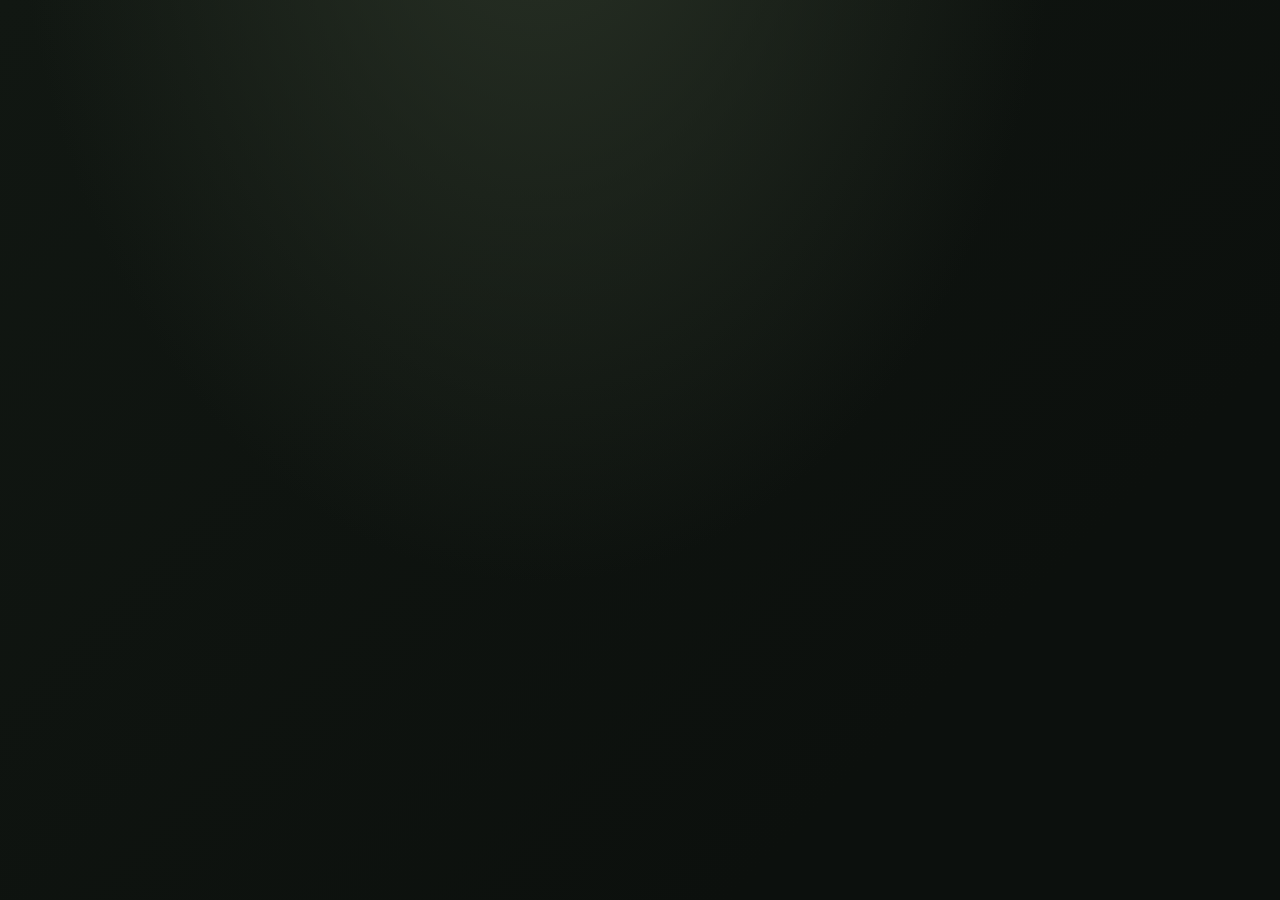
==== index.html @ 5e764b41 "Fix desktop shortcut and favicon icons" ====
<!doctype html>
<html lang="ru">
<head>
  <meta charset="utf-8">
  <meta name="viewport" content="width=device-width, initial-scale=1, viewport-fit=cover">
  <meta name="theme-color" content="#111713">
  <meta name="mobile-web-app-capable" content="yes">
  <meta name="apple-mobile-web-app-capable" content="yes">
  <meta name="apple-mobile-web-app-title" content="ZoneRPG">
  <meta name="apple-mobile-web-app-status-bar-style" content="black">
  <meta name="description" content="ZONE RPG — короткие опасные вылазки в статической браузерной игре о Зоне.">
  <title>ZoneRPG — КПК сталкера</title>
  <link rel="icon" href="./assets/pwa/radiation-green-v2-favicon-32.png" sizes="32x32" type="image/png">
  <link rel="icon" href="./assets/pwa/radiation-green-v2-favicon-48.png" sizes="48x48" type="image/png">
  <link rel="icon" href="./assets/pwa/radiation-green-v3-shortcut.ico" sizes="16x16 24x24 32x32 48x48 64x64 128x128 256x256" type="image/vnd.microsoft.icon">
  <link rel="shortcut icon" href="./assets/pwa/radiation-green-v3-shortcut.ico" type="image/vnd.microsoft.icon">
  <link rel="manifest" href="./manifest.webmanifest">
  <link rel="apple-touch-icon" sizes="180x180" href="./assets/pwa/radiation-green-v2-apple-180.png">
  <link rel="stylesheet" href="style.css">
  <script defer src="config.js"></script>
<script defer src="items.js"></script>
  <script defer src="world.js"></script>
  <script defer src="content-v7.js"></script>
  <script defer src="content-v72.js"></script>
  <script defer src="personal-stories.js"></script>
  <script defer src="living-content.js"></script>
  <script defer src="living-zone.js"></script>
  <script defer src="expedition.js"></script>
  <script defer src="narrative.js"></script>
<script defer src="zone-story-data.js"></script>
  <script defer src="zone-story.js"></script>
  <script defer src="knowledge.js"></script>
  <script defer src="shops.js"></script>
<script defer src="state.js"></script>
  <script defer src="save.js"></script>
  <script defer src="music-config.js"></script>
<script defer src="music-files.js"></script>
<script defer src="audio.js"></script>
  <script defer src="engine.js"></script>
  <script defer src="zone-ui.js"></script>
  <script defer src="ui.js"></script>
  <script defer src="game.js"></script>
  <script defer src="pwa-register.js"></script>
</head>
<body>
  <div id="app" aria-live="polite"><noscript>Для игры включите JavaScript в браузере.</noscript></div>
</body>
</html>
---- style.css ----
:root{color-scheme:dark;--bg:#0e130f;--panel:#171e18;--panel2:#202920;--line:#303b30;--text:#e1e4d6;--muted:#87917e;--olive:#b6c17d;--amber:#c7a064;--red:#cb735e;--blue:#7fa2a0;--scale:1;font-family:Arial,Helvetica,sans-serif}*{box-sizing:border-box}html{min-width:320px;background:var(--bg)}body{margin:0;min-height:100vh;background:radial-gradient(ellipse at 42% -20%,#293226 0,transparent 50%),linear-gradient(135deg,#111712,#0c100d 75%);color:var(--text);font-size:calc(14px * var(--ui-scale,1));line-height:1.45}body:before{position:fixed;inset:0;z-index:-1;content:"";pointer-events:none;background:repeating-linear-gradient(0deg,transparent 0 3px,#b2c18b04 4px)}button,select{font:inherit}button{color:inherit}.game-shell{width:min(1240px,100% - 44px);margin:auto;padding-bottom:100px}.topbar{display:flex;align-items:center;gap:28px;min-height:78px;border-bottom:1px solid var(--line)}.brand{display:flex;align-items:center;gap:8px;color:#e2e6d7;text-decoration:none;font:800 14px/1 monospace;letter-spacing:.12em;white-space:nowrap}.brand-mark{display:grid;place-items:center;width:29px;height:29px;background:var(--olive);color:#182018;clip-path:polygon(0 0,100% 0,100% 73%,73% 100%,0 100%);font-size:17px}.brand-dim{color:#829077}.top-location{display:grid;gap:4px;flex:1}.top-location small,.title-copy>small,.title-brief>span{font:10px monospace;letter-spacing:.14em;color:#82907d}.top-location strong{font:600 17px Georgia,serif}.quick-nav{display:flex;gap:6px}.nav-button,.nav-menu{border:1px solid #394437;background:#182019;padding:8px 10px;color:#bac2ae;font:10px monospace;cursor:pointer}.nav-button:hover,.nav-menu:hover{border-color:var(--olive);color:#f1e9cb}.nav-menu{display:none}.status-strip{display:grid;grid-template-columns:repeat(5,minmax(88px,1fr)) 1.1fr 1.15fr;gap:8px;padding:13px 0;border-bottom:1px solid #293329}.stat-chip{position:relative;display:grid;grid-template-columns:1fr auto;align-items:center;gap:4px 6px;min-width:0;padding:7px 8px;background:#141a15;border:1px solid #242e25}.stat-chip>span{font:9px monospace;color:#8e9989;white-space:nowrap}.stat-chip>strong{font:11px monospace;color:#d6ddc8;white-space:nowrap}.stat-chip>small{grid-column:2;font:9px monospace;color:#b8c28e}.stat-chip>i{grid-column:1/-1;display:block;height:3px;background:#2b342b}.stat-chip>i>b{display:block;height:100%;background:#9fb279}.health-fill{background:#b77462!important}.stamina-fill{background:#80a989!important}.hunger-fill{background:#b8995b!important}.thirst-fill{background:#769c9f!important}.rad-fill{background:#bd7e4e!important}.money-chip,.weapon-chip{min-height:43px}.money-chip strong{color:#dcc37d}.game-main{display:grid;grid-template-columns:minmax(0,1fr) 282px;gap:17px;padding:18px 0}.primary-column,.rail{min-width:0}.ambient-line{display:flex;gap:16px;justify-content:space-between;margin:0 0 12px;padding:8px 11px;background:#141a15;border:1px solid #252e25;color:#899485;font:9px monospace;letter-spacing:.06em}.scene-card,.event-card,.combat-card{padding:24px;background:linear-gradient(130deg,#1a211b,#141a15 72%);border:1px solid #3a4638;box-shadow:0 10px 35px #0002}.scene-kicker{display:flex;align-items:center;justify-content:space-between;gap:10px;color:#98a18f;font:10px monospace;letter-spacing:.08em}.danger-pill{padding:4px 7px;background:#383222;color:#d3b777}.danger-5,.danger-6,.danger-7{background:#3a3021;color:#d49460}.danger-8,.danger-9,.danger-10{background:#432a25;color:#dc8870}.scene-card h1,.combat-card h1{margin:13px 0 9px;font:500 32px/1.15 Georgia,serif;color:#e5e1cc;letter-spacing:-.03em}.scene-card>p,.combat-note{max-width:720px;margin:0;color:#a9b09f;font-size:14px;line-height:1.8}.scene-details{display:flex;flex-wrap:wrap;gap:7px;margin:21px 0;color:#a39971;font:9px monospace;letter-spacing:.08em}.scene-details span{padding:6px 8px;border:1px solid #343d31;background:#171d17}.scene-actions{display:flex;flex-wrap:wrap;gap:8px;margin-top:18px}.primary-button,.secondary-button,.danger-button,.text-button,.choice-button,.tiny-button,.dock-button{border:1px solid #475243;background:#252f25;color:#d9dfd0;padding:11px 14px;text-align:left;cursor:pointer;transition:background .15s,border-color .15s,transform .15s}.primary-button{background:#687348;border-color:#8b9564;color:#f1edda;font-weight:700}.primary-button:hover{background:#798454}.secondary-button:hover,.tiny-button:hover,.choice-button:hover{border-color:#b5bd7d;background:#2c382b}.danger-button{background:#4a2d28;border-color:#895448}.text-button{background:transparent;color:#acb292}.text-button:hover{color:#eee7ca}.scene-actions button{min-height:44px}.explore-limit{display:block;margin-top:15px;color:#798476;font-size:10px}.event-card{border-color:#63573a;background:linear-gradient(125deg,#25241a,#171d16 75%)}.event-label,.combat-kicker{display:flex;align-items:center;gap:9px;color:#c2a96e;font:10px monospace;letter-spacing:.13em}.pulse-dot{width:7px;height:7px;border-radius:50%;background:#cbaa63;box-shadow:0 0 12px #d7b760;animation:pulse 2s infinite}.event-copy{margin:21px 0;color:#e1ddc9;font:500 19px/1.65 Georgia,serif;max-width:780px}.choice-list{display:grid;gap:7px;margin-top:18px}.choice-button{padding:13px 15px;background:#1b221b;border-color:#3e493a;font-size:13px}.choice-button:before{content:'›';margin-right:10px;color:#d0b572;font-weight:bold}.travel-event{border-color:#4b665b}.travel-event .event-label{color:#9dbd9a}.travel-event .pulse-dot{background:#91b495;box-shadow:0 0 10px #91b495}.rail{display:grid;align-content:start;gap:11px}.rail-card{padding:15px;background:#151b16;border:1px solid #2e392f}.section-heading{display:flex;align-items:center;justify-content:space-between;color:#9ca88e;font:10px monospace;letter-spacing:.11em}.section-heading button{border:0;background:none;color:#aeb67d;font:9px monospace;cursor:pointer}.gear-row{display:grid;gap:3px;padding:12px 0;border-bottom:1px solid #293329}.gear-row span,.mini-quest small{color:#758171;font:9px monospace;letter-spacing:.09em}.gear-row strong{color:#daddcb;font-size:13px}.gear-row small{color:#a4aa97;font-size:10px}.artifact-slots{display:flex;gap:6px;margin-top:10px}.artifact-slots span{flex:1;min-width:0;padding:6px 5px;border:1px dashed #434a37;text-align:center;color:#aaa67d;font-size:9px;overflow:hidden;text-overflow:ellipsis}.mini-quest{display:grid;gap:5px;padding:12px 0 3px}.mini-quest strong{color:#d8d9c8;font:13px Georgia,serif}.mini-quest small{line-height:1.6}.quiet{color:#818b7b;font-size:12px;line-height:1.6}.zone-note{display:flex;gap:10px;align-items:flex-start}.zone-note>span{color:#c39a59;font-size:19px}.zone-note p{margin:0;color:#9ba392;font-size:11px;line-height:1.6}.zone-note b{color:#c3cbab}.route-teaser{display:flex;align-items:center;justify-content:space-between;gap:12px;margin-top:12px;padding:14px 16px;background:#151b16;border:1px solid #2d382e}.route-teaser p{margin:5px 0 0;color:#9ba590;font-size:11px}.log-panel{margin-top:12px;padding:14px 16px;background:#111712;border:1px solid #252e26}.log-lines{display:grid;gap:4px;margin-top:10px}.log-lines p{margin:0;color:#788476;font-size:10px;line-height:1.55}.log-lines p.latest{color:#c0c8b4}.action-dock{position:fixed;z-index:5;left:50%;bottom:18px;transform:translateX(-50%);display:flex;gap:5px;width:max-content;max-width:calc(100vw - 22px);padding:6px;background:#141a15ed;border:1px solid #465141;box-shadow:0 10px 32px #0008;backdrop-filter:blur(10px)}.dock-button{display:flex;align-items:center;gap:6px;padding:9px 11px;background:#20281f;border-color:#303b2f;font:10px monospace}.dock-button::first-letter{color:#c4bd83}.dock-button:hover{border-color:#b5bd7d}.combat-card{border-color:#75473c;background:linear-gradient(130deg,#271e1b,#171b16)}.combat-kicker{color:#d18b72}.combat-title-row{display:flex;justify-content:space-between;align-items:end;gap:16px;margin:14px 0}.combat-title-row>div:first-child small{color:#ad8475;font:9px monospace;letter-spacing:.13em}.combat-title-row h1{margin:3px 0}.enemy-health{width:min(190px,40%);font:10px monospace;color:#d6aa96}.enemy-health i,.faction-row i{display:block;height:5px;margin-top:6px;background:#402823}.enemy-health b{display:block;height:100%;background:#bd6256}.combat-note{font-size:12px}.combat-stats{display:flex;justify-content:space-between;gap:10px;margin:16px 0;padding:10px;background:#181d18;color:#b9c0b0;font:10px monospace}.combat-actions{display:grid;grid-template-columns:repeat(2,minmax(0,1fr));gap:7px}.combat-actions button{min-height:43px}.combat-log{margin-top:15px;padding:11px 12px;background:#111612;border:1px solid #303630}.combat-log p{margin:4px 0;color:#a9b09d;font-size:11px}.overlay-shade{position:fixed;inset:0;z-index:10;display:grid;place-items:center;padding:20px;background:#080c09d9;backdrop-filter:blur(4px)}.panel-window{position:relative;width:min(780px,100%);max-height:min(86vh,860px);overflow:auto;padding:23px;background:#171e18;border:1px solid #55624f;box-shadow:0 24px 90px #000b}.panel-window-head{display:flex;align-items:center;justify-content:space-between;gap:12px;margin-bottom:15px}.panel-window-head small,.death-panel>small{color:#a6a67c;font:9px monospace;letter-spacing:.14em}.panel-window-head h2{margin:4px 0 0;font:500 26px Georgia,serif;color:#e4e2ce}.close-button{width:34px;height:34px;border:1px solid #465143;background:#202920;color:#d6d8c8;font-size:22px;cursor:pointer}.panel-window h3{margin:18px 0 8px;color:#aeb68e;font:10px monospace;letter-spacing:.11em}.panel-intro{color:#a4ad9a;font-size:12px;line-height:1.6}.panel-summary,.panel-footnote,.shop-wallet{margin-bottom:12px;padding:9px 11px;background:#20281f;color:#aeb99d;font:10px monospace}.panel-footnote{margin:14px 0 0;background:none;color:#7e8879;line-height:1.5}.item-list,.quest-list,.shop-list,.sell-list{display:grid;gap:7px}.item-row-card,.shop-row{display:flex;align-items:center;gap:12px;padding:11px;background:#20281f;border:1px solid #303b30}.item-symbol{display:grid;place-items:center;flex:0 0 38px;width:38px;height:38px;background:#303a2f;border:1px solid #414d3b;color:#d3c78e;font:18px monospace}.type-artifact{color:#d6b76c}.type-armor{color:#8ea994}.type-medicine{color:#d88d77}.item-info{flex:1;min-width:0}.item-info strong{display:block;color:#e1e1d1;font-size:12px}.item-info strong em{margin-left:7px;color:#b4c07d;font:8px monospace;font-style:normal;letter-spacing:.08em}.item-info p{margin:3px 0;color:#9ba492;font-size:10px;line-height:1.45}.item-info small{color:#788477;font:9px monospace}.item-row-actions{display:flex;flex-wrap:wrap;justify-content:flex-end;gap:5px}.tiny-button{padding:7px 9px;font-size:10px}.quest-card{display:flex;align-items:center;gap:12px;padding:12px;background:#20281f;border:1px solid #303b30}.quest-card>div:nth-child(2){flex:1}.quest-card strong{font:14px Georgia,serif;color:#e0dfcf}.quest-card p{margin:4px 0;color:#9da593;font-size:11px;line-height:1.5}.quest-card small{color:#ad9c6f;font:9px monospace}.quest-mark{display:grid;place-items:center;flex:0 0 32px;height:32px;border:1px solid #5f6246;border-radius:50%;color:#d4c782}.offer{border-style:dashed}.zone-map{position:relative;width:100%;height:clamp(280px,48vh,410px);overflow:hidden;margin:17px 0;background:radial-gradient(ellipse,#263328,#151b16 74%);border:1px solid #354235}.zone-map:before,.zone-map:after{position:absolute;content:"";background:#9a8e6240}.zone-map:before{left:0;right:0;top:52%;height:1px}.zone-map:after{top:0;bottom:0;left:48%;width:1px}.zone-map svg{position:absolute;inset:0;width:100%;height:100%;overflow:visible}.map-path{stroke:#4c5743;stroke-width:.6;stroke-dasharray:1.5 1.2}.map-path.mapped{stroke:#a2a576;stroke-width:.85;stroke-dasharray:none}.map-node{position:absolute;z-index:1;transform:translate(-50%,-50%);display:grid;gap:2px;max-width:135px;padding:6px 8px;background:#222c23;border:1px solid #627154;color:#d6ddc7;text-align:left;cursor:pointer}.map-node b{font-size:9px;white-space:nowrap}.map-node small{font:7px monospace;color:#abb18b;white-space:nowrap}.map-node.current{border-color:#e0d28d;background:#42402a;box-shadow:0 0 15px #d4ca7566}.map-node.locked{background:#151a16;border-color:#353b32;color:#6c7467}.map-node:disabled{cursor:not-allowed}.map-legend{display:flex;flex-wrap:wrap;gap:15px;color:#8c9787;font:9px monospace}.map-legend i{display:inline-block;width:7px;height:7px;margin-right:5px;border-radius:50%;background:#9fae7f}.map-legend .current-dot{background:#e1d38e}.map-legend .locked-dot{background:#555c50}.route-list{margin-top:15px}.route-row,.sell-row,.gear-select{display:flex;align-items:center;justify-content:space-between;gap:9px;padding:9px 0;border-bottom:1px solid #2c352c}.route-row>span{display:grid;gap:3px}.route-row b,.sell-row span,.gear-select span{color:#d4d9c9;font-size:11px}.route-row small,.sell-row small{color:#848e7f;font-size:9px}.disabled{opacity:.48;cursor:not-allowed}.character-summary{display:flex;align-items:center;gap:12px;padding:12px;background:#20281f}.rank-badge{display:grid;place-items:center;width:48px;height:48px;border:1px solid #98976c;color:#d1cc91;font:20px monospace}.character-summary h3{margin:0;font:16px Georgia,serif}.character-summary p{margin:4px 0 0;color:#909988;font-size:10px}.gear-select-list{display:grid;grid-template-columns:repeat(2,minmax(0,1fr));gap:0 15px}.gear-select .tiny-button{padding:5px}.two-columns{display:grid;grid-template-columns:1fr 1fr;gap:25px;margin-top:12px}.two-columns p{margin:6px 0;color:#aab09d;font-size:11px}.faction-row{display:grid;grid-template-columns:70px 1fr 32px;align-items:center;gap:7px;margin:8px 0;color:#aab19e;font-size:9px}.faction-row>div{min-width:0}.faction-row i{margin:0;background:#343a30}.faction-row i b{display:block;height:100%}.faction-row strong{text-align:right;font:10px monospace;color:#d0c88e}.shop-wallet{color:#899483}.shop-wallet b{margin-left:10px;color:#dfcc7d}.shop-row{margin:0}.sell-row{padding:8px 3px}.person-row{display:flex;align-items:center;gap:12px;padding:12px 0;border-bottom:1px solid #303a30}.npc-face{display:grid;place-items:center;flex:0 0 38px;height:38px;background:#30392d;color:#cfbf81;font-size:18px}.person-row>div:nth-child(2){flex:1}.person-row strong,.person-row small{display:block}.person-row strong{font:14px Georgia,serif}.person-row small{margin-top:3px;color:#87927f;font:9px monospace}.person-row p{margin:5px 0 0;color:#a6ad9c;font-size:10px}.setting-line{display:flex;justify-content:space-between;align-items:center;padding:14px 0;border-bottom:1px solid #303a30;color:#bdc4b3;font-size:12px}.setting-line select{padding:7px 10px;background:#202920;border:1px solid #4c5948;color:#e1e2d4}.death-panel{width:min(560px,100%);text-align:center;padding:35px}.death-panel h1{margin:8px;font:500 38px Georgia,serif;color:#e2d2bf}.death-panel>p{color:#a6a99d}.death-stats{display:grid;grid-template-columns:repeat(5,1fr);gap:6px;margin:18px 0}.death-stats span{padding:9px 4px;background:#202720;color:#899283;font:8px monospace}.death-stats b{display:block;margin-top:6px;color:#d5d7c4;font-size:11px}.title-screen{display:grid;place-items:center;min-height:100svh;padding:25px;background:radial-gradient(ellipse at 23% 46%,#252e23,#0c110e 68%)}.title-grid{display:grid;grid-template-columns:1.1fr .75fr;gap:60px;align-items:center;width:min(1000px,100%);padding:20px}.brand-large{font:800 30px monospace;letter-spacing:.2em;color:#e2e4d4}.brand-large span{color:#99a375}.title-copy>small{display:block;margin-top:13px}.title-copy h1{margin:25px 0 10px;font:500 clamp(38px,6vw,64px)/1 Georgia,serif;color:#e0dfca}.title-copy>p{max-width:460px;color:#a4ab9a;font:16px/1.7 Georgia,serif}.title-actions{display:grid;gap:8px;max-width:330px;margin-top:27px}.title-actions button{min-height:47px}.title-foot{margin-top:45px;color:#647063;font:9px monospace}.title-brief{padding:22px;background:#171f19d9;border:1px solid #4b5949;box-shadow:0 18px 60px #0006}.title-brief p{margin:18px 0 26px;color:#d3d7c6;font:18px/1.7 Georgia,serif}.brief-readout{display:flex;justify-content:space-between;gap:15px;padding:10px 0;border-top:1px solid #303a30;font:9px monospace;color:#899482}.brief-readout b{color:#d1bf7f;font-weight:400}.home-panel{padding:16px}@keyframes pulse{50%{opacity:.45;box-shadow:0 0 4px #d7b760}}body[data-motion=reduced] *,body[data-motion=reduced] *:before,body[data-motion=reduced] *:after{animation-duration:.01ms!important;transition-duration:.01ms!important}
@media(max-width:950px){.game-shell{width:calc(100% - 28px)}.status-strip{grid-template-columns:repeat(4,minmax(0,1fr))}.weapon-chip,.money-chip{grid-column:span 2}.game-main{grid-template-columns:minmax(0,1fr) 245px}.quick-nav{gap:4px}.nav-button{padding:7px}}
@media(max-width:720px){.game-shell{width:100%;padding:0 12px 95px}.topbar{min-height:65px;gap:10px}.top-location{display:none}.quick-nav{margin-left:auto}.nav-button{font-size:9px;padding:7px 8px}.status-strip{grid-template-columns:repeat(3,minmax(0,1fr));gap:5px;padding:9px 0}.stat-chip{padding:6px}.stat-chip>span{font-size:8px}.stat-chip>strong{font-size:10px}.game-main{grid-template-columns:1fr;padding-top:11px}.rail{grid-template-columns:repeat(2,minmax(0,1fr))}.zone-note{display:none}.scene-card,.event-card,.combat-card{padding:18px}.scene-card h1,.combat-card h1{font-size:27px}.event-copy{font-size:17px}.ambient-line{gap:8px;font-size:8px}.ambient-line span:last-child{display:none}.action-dock{bottom:env(safe-area-inset-bottom,10px);width:calc(100% - 14px);justify-content:space-around;gap:2px}.dock-button{display:grid;justify-items:center;gap:1px;flex:1;min-width:0;padding:7px 2px;font-size:8px;text-align:center}.dock-button::first-letter{font-size:15px}.panel-window{padding:17px;max-height:90svh}.title-screen{padding:18px}.title-grid{grid-template-columns:1fr;gap:28px;max-width:510px;padding:0}.title-copy h1{margin-top:18px}.title-foot{margin-top:22px}.title-brief{padding:16px}.title-brief p{font-size:15px;margin:11px 0 17px}.zone-map{height:320px}.map-node{max-width:103px;padding:5px}.map-node b{font-size:8px}.map-node small{font-size:6px}}
@media(max-width:430px){.game-shell{padding-left:8px;padding-right:8px}.brand{font-size:11px}.brand-mark{width:25px;height:25px}.nav-button{padding:7px 6px}.nav-button:nth-child(2){display:none}.status-strip{grid-template-columns:repeat(2,minmax(0,1fr))}.stat-chip{min-height:45px}.stat-chip.money-chip,.stat-chip.weapon-chip{grid-column:span 1}.rail{grid-template-columns:1fr}.quest-highlight{display:none}.combat-actions{grid-template-columns:1fr 1fr}.combat-stats{font-size:8px}.scene-details{gap:4px}.scene-details span{font-size:8px;padding:5px}.route-teaser{padding:11px}.route-teaser .secondary-button{padding:9px}.action-dock{bottom:calc(env(safe-area-inset-bottom,0px) + 4px)}.dock-button{font-size:7px}.gear-select-list{grid-template-columns:1fr}.two-columns{grid-template-columns:1fr;gap:10px}.death-stats{grid-template-columns:repeat(3,1fr)}.item-row-card,.shop-row{align-items:flex-start;flex-wrap:wrap}.item-info{min-width:calc(100% - 55px)}.item-row-actions{width:100%;justify-content:flex-start;padding-left:49px}.map-node{max-width:83px;padding:4px}.map-node b{font-size:7px}.map-node small{font-size:5px}.map-legend{gap:8px;font-size:8px}}

.event-return{margin-top:12px;padding:8px 12px;border:1px solid #3d4938;background:#182019;color:#9ba38d;font-size:11px}.event-return:hover{border-color:#78865d;color:#e7dfc2}
.combat-arena{position:relative;overflow:hidden}.combat-opponent{display:grid;grid-template-columns:minmax(0,1fr) minmax(170px,.7fr);align-items:center;gap:12px}.sprite-stage{position:relative;display:grid;place-items:center;min-height:190px;overflow:hidden;background:radial-gradient(ellipse at 50% 75%,#62624655,transparent 62%),linear-gradient(180deg,#171c17,#22271e 72%,#343125);border:1px solid #49453a}.sprite-stage:after{content:"";position:absolute;left:8%;right:8%;bottom:22px;height:1px;background:#a19a6e55}.enemy-sprite{width:min(100%,210px);height:185px;object-fit:contain;image-rendering:pixelated;filter:drop-shadow(0 12px 10px #0009);animation:enemy-idle 2.8s ease-in-out infinite}.sprite-caption{position:absolute;bottom:7px;z-index:1;color:#b4a980;font:9px monospace;letter-spacing:.12em}.combat-player{display:flex;align-items:center;gap:15px;margin:15px 0;padding:10px 13px;background:#111713;border:1px solid #333c32}.player-sprite{width:55px;height:74px;object-fit:contain;image-rendering:pixelated}.player-combat-stats{display:grid;flex:1;gap:4px;color:#c2c9b7;font:9px monospace}.player-combat-stats>i,.player-combat-stats>i>b{display:block;height:4px;background:#333a31}.player-combat-stats>i>b{background:#90a777}.player-combat-stats>span{margin-top:5px;color:#d0c487}.combat-fire{box-shadow:inset 0 0 0 1px #db9b7066}.combat-arena[data-enemy="boar"] .sprite-stage{background:radial-gradient(ellipse at 50% 75%,#77613d77,transparent 65%),linear-gradient(180deg,#191b15,#30271d)}.combat-arena[data-enemy="bloodsucker"] .sprite-stage,.combat-arena[data-enemy="controller"] .sprite-stage{background:radial-gradient(ellipse at 50% 70%,#74474666,transparent 65%),linear-gradient(180deg,#171719,#292020)}.combat-log p:first-child{color:#e0d09a}.profile-sprite{width:58px;height:78px;object-fit:contain;image-rendering:pixelated;background:#121712;border:1px solid #41483a}.journal-list{display:grid;gap:8px}.journal-entry{padding:11px 13px;background:#20281f;border-left:2px solid #ac9e65}.journal-entry small{color:#a49b70;font:9px monospace}.journal-entry p{margin:5px 0 0;color:#d1d5c5;font:14px/1.6 Georgia,serif}.weight-warning{color:#e2a071!important;border-color:#9a5948!important;animation:warning-pulse 1.8s ease-in-out infinite}.stat-chip:has(.hunger-fill) strong,.stat-chip:has(.thirst-fill) strong{transition:color .25s}.stat-chip:has(.hunger-fill) strong:after,.stat-chip:has(.thirst-fill) strong:after{content:""}.screen-fx{position:fixed;z-index:8;inset:0;pointer-events:none;border:0 solid transparent;transition:box-shadow .25s,background .25s}.screen-fx~.game-shell{position:relative}.feedback-damage .screen-fx{box-shadow:inset 0 0 8vw 2vw #a51f1f7a}.feedback-shot .combat-arena{animation:shot-kick .12s ease-out}.feedback-hit .sprite-stage{animation:hit-flash .2s ease-out}.feedback-rare .screen-fx{box-shadow:inset 0 0 0 3px #d8bb7166,0 0 80px #d8bb7122}.feedback-rare .event-card{animation:rare-pulse .65s ease-in-out}.topbar .nav-button:focus-visible,.action-dock button:focus-visible,button:focus-visible{outline:2px solid #d9c77d;outline-offset:2px}.person-actions{display:flex;flex-wrap:wrap;gap:5px}.person-actions .tiny-button{padding:6px 8px}.map-node{width:min(132px,17vw);min-height:39px;box-shadow:0 3px 9px #0007}.map-node b,.map-node small{overflow:hidden;text-overflow:ellipsis}.map-node b{white-space:normal;line-height:1.15}.map-node small{white-space:nowrap}.map-path{stroke-width:.45}.map-path.mapped{stroke-width:.75}.stat-chip:has(.hunger-fill)>i>b{transition:width .28s}.stat-chip:has(.thirst-fill)>i>b{transition:width .28s}.stat-chip:has(.rad-fill)>i>b{transition:width .28s}.status-strip .stat-chip:has(.health-fill){transition:filter .2s}.status-strip .stat-chip:has(.rad-fill)>strong{transition:color .2s}body[data-rad=high] .status-strip .stat-chip:has(.rad-fill){border-color:#845346;box-shadow:0 0 13px #a24b2b22}body[data-hunger=high] .status-strip .stat-chip:has(.hunger-fill),body[data-thirst=high] .status-strip .stat-chip:has(.thirst-fill){border-color:#92734c;animation:warning-pulse 2.2s ease-in-out infinite}body[data-overweight=true] .status-strip .money-chip{border-color:#9a5948}.game-shell:after{content:"";position:fixed;z-index:9;inset:0;pointer-events:none;transition:box-shadow .25s}body[data-hp=low] .game-shell:after{box-shadow:inset 0 0 9vmin 1.5vmin #9c29232c}body[data-hp=critical] .game-shell:after{box-shadow:inset 0 0 13vmin 2vmin #b21d2566;animation:critical-pulse 1.7s ease-in-out infinite}body[data-rad=high] .game-shell{filter:saturate(.88)}@keyframes enemy-idle{50%{transform:translateY(-4px)}}@keyframes shot-kick{45%{transform:translateX(-3px)}}@keyframes hit-flash{35%{filter:brightness(1.8) sepia(.35)}}@keyframes rare-pulse{50%{filter:brightness(1.25);box-shadow:0 0 34px #d8bb7130}}@keyframes warning-pulse{50%{filter:brightness(1.18)}}@keyframes critical-pulse{50%{box-shadow:inset 0 0 17vmin 3vmin #b21d2548}}
@media(max-width:720px){.combat-opponent{grid-template-columns:1fr}.sprite-stage{min-height:165px;grid-row:1}.enemy-sprite{height:155px;width:180px}.combat-title-row{align-items:center}.map-node{width:19vw;min-height:34px;padding:4px}.map-node b{font-size:7px}.map-node small{font-size:5px}.map-path{stroke-width:.6}.person-row{align-items:flex-start;flex-wrap:wrap}.person-row>div:nth-child(2){min-width:calc(100% - 65px)}.person-actions{width:100%;margin-left:50px}.player-combat-stats{font-size:8px}}
@media(max-width:430px){.combat-opponent{gap:8px}.combat-player{gap:8px;padding:8px}.player-sprite{width:42px;height:62px}.combat-log{padding:8px}.map-node{width:21vw;min-height:31px}.zone-map{height:360px}.profile-sprite{width:48px;height:66px}}
body[data-event-rare=true] .event-card{border-color:#a58e58;box-shadow:0 0 30px #b99a4730,0 10px 35px #0004}body[data-event-rare=true] .event-label{color:#e0ca83}body[data-event-rare=true] .event-card .pulse-dot{background:#f0da8f;box-shadow:0 0 17px #f0da8f;animation:pulse .7s infinite}.travel-transition .game-shell{animation:travel-in .54s ease-out}.combat-start .combat-arena{animation:combat-in .42s cubic-bezier(.2,.8,.3,1)}.feedback-loot .log-panel{animation:loot-glow .55s ease-out}.npc-face img{width:34px;height:34px;object-fit:contain;image-rendering:pixelated}.npc-face{overflow:hidden}.event-card .choice-button:active,.primary-button:active,.secondary-button:active,.tiny-button:active{transform:translateY(1px) scale(.99)}@keyframes travel-in{0%{opacity:.55;filter:brightness(1.7);transform:translateY(5px)}100%{opacity:1;filter:none;transform:none}}@keyframes combat-in{0%{opacity:.5;transform:scale(.985);filter:contrast(1.3)}100%{opacity:1;transform:scale(1);filter:none}}@keyframes loot-glow{50%{border-color:#bb9e52;box-shadow:0 0 22px #bc9a4333}}
.item-symbol{background-position:center;background-repeat:no-repeat;background-size:contain;color:transparent!important;text-shadow:none!important}.item-symbol.type-artifact{filter:drop-shadow(0 0 5px #d9c77c66)}
.level-chip i{height:3px;background:#252b25}.level-chip i b{display:block;height:100%;background:#c0a65b}.status-strip .level-chip{min-width:105px}

.attribute-grid,.mastery-grid{display:grid;grid-template-columns:repeat(auto-fit,minmax(145px,1fr));gap:8px;margin:10px 0 18px}.attribute-row,.mastery-grid span{display:flex;align-items:center;justify-content:space-between;gap:8px;padding:9px 10px;border:1px solid #394238;background:#101511}.xp-meter{display:grid;gap:6px;margin:8px 0 18px;font-size:.78rem;color:#c3c79f}.xp-meter i{height:5px;background:#252b25}.xp-meter b{display:block;height:100%;background:#c0a65b}.level-up .panel-window{animation:levelPulse .7s ease-out}.event-return{margin-top:12px}@keyframes levelPulse{50%{box-shadow:0 0 28px #c4a44c88}}@media(max-width:700px){.zone-map{height:auto;min-height:0;display:grid;grid-template-columns:repeat(2,minmax(0,1fr));gap:6px;padding:8px}.zone-map>svg{display:none}.zone-map .map-node{position:relative;left:auto!important;top:auto!important;transform:none;width:100%;max-width:none;min-height:40px;box-sizing:border-box}.map-node b{font-size:9px}.map-node small{font-size:7px}}
.item-icon{display:block;width:34px;height:34px;object-fit:contain;image-rendering:pixelated;filter:drop-shadow(0 2px 2px #0006)}.item-symbol{overflow:hidden}.item-symbol .item-icon{width:32px;height:32px}.event-art{display:block;width:100%;height:clamp(88px,17vw,150px);margin:14px 0 4px;object-fit:cover;image-rendering:pixelated;border:1px solid #56563e;background:#171b16;filter:saturate(.76)}.event-history{display:grid;gap:3px;margin:-6px 0 12px;padding:8px 10px;border-left:2px solid #756d48;background:#171d17;color:#899382;font:10px/1.45 monospace}.event-history span{overflow:hidden;text-overflow:ellipsis;white-space:nowrap}.event-rewards{display:flex;align-items:center;flex-wrap:wrap;gap:6px;margin:10px 0;padding:9px;background:#252b20;border:1px solid #786d45;color:#d8d4b6;font:10px monospace}.event-rewards b{flex:0 0 100%;color:#dfc879;font-size:9px;letter-spacing:.12em}.event-rewards span{padding:4px 6px;background:#1a211a}.event-result-actions{display:flex;flex-wrap:wrap;gap:8px}.event-result-actions .choice-button{flex:1 1 180px;min-width:0;min-height:48px;text-align:center}.event-card{animation:event-arrive .18s ease-out both}.sprite-stage{background-position:center;background-size:cover;background-repeat:no-repeat}.combat-arena[data-background="forest"] .sprite-stage{border-color:#4e6549}.combat-arena[data-background="industrial"] .sprite-stage{border-color:#6b654b}.combat-arena[data-background="tunnel"] .sprite-stage{border-color:#55645d}.combat-arena[data-background="swamp"] .sprite-stage{border-color:#52796a}.combat-arena[data-background="village"] .sprite-stage{border-color:#736447}.combat-arena[data-background="warehouse"] .sprite-stage{border-color:#64614c}.item-row-card .item-symbol,.shop-row .item-symbol{background-image:none!important}
@keyframes event-arrive{from{opacity:.55;transform:translateY(5px)}to{opacity:1;transform:translateY(0)}}
@media(max-width:620px){.game-shell{width:calc(100% - 22px);padding-bottom:112px}.topbar{gap:10px}.action-dock{left:10px;right:10px;bottom:max(8px,env(safe-area-inset-bottom));width:auto;max-width:none;transform:none;display:grid;grid-template-columns:repeat(6,minmax(0,1fr));gap:3px;padding:5px}.dock-button{justify-content:center;min-width:0;padding:8px 2px;font-size:8px;line-height:1.15;white-space:nowrap}.event-art{height:92px}.event-result-actions .choice-button{flex-basis:calc(50% - 4px)}}
@media(prefers-reduced-motion:reduce){.event-card{animation:none}}

/* Focused polish: readable routes, touch-friendly stat help, and starting histories. */
.background-grid{display:grid;grid-template-columns:repeat(2,minmax(0,1fr));gap:12px}.background-card{border:1px solid var(--line);padding:14px;background:var(--panel)}.background-card p{min-height:56px;color:var(--muted)}.background-card button{width:100%}
.attribute-row{position:relative;flex-wrap:wrap}.stat-info summary{cursor:pointer;width:23px;height:23px;text-align:center;border:1px solid var(--line);border-radius:50%;color:var(--olive);list-style:none}.stat-info summary::-webkit-details-marker{display:none}.stat-info p{position:absolute;left:0;right:0;top:100%;z-index:4;margin:0;padding:12px;border:1px solid var(--olive);background:#141b15;box-shadow:0 8px 25px #0009;font-size:12px;color:var(--text)}
.quest-origin{color:var(--muted);font-size:11px!important}.zone-map{height:520px}.zone-map:before,.zone-map:after{display:none}.map-node{width:26%;max-width:160px}.map-node b{font-size:10px}.map-path{stroke:#586552;stroke-width:.22;stroke-dasharray:none;opacity:.4;vector-effect:non-scaling-stroke;stroke-width:1px}.map-path.adjacent{opacity:1;stroke:#d1bc75;stroke-width:2px}.map-path.mapped:not(.adjacent){opacity:.65;stroke-width:1px}button:disabled{opacity:.65;cursor:not-allowed}
@media(max-width:600px){.background-grid{grid-template-columns:1fr}.background-card p{min-height:0}.zone-map{height:auto}.zone-map .map-node{width:100%;max-width:none}.map-node b{font-size:10px}}

/* v6.3: session and quest status explanations */
.event-session{font-size:.8rem;color:var(--text-muted,#a8ad98);border-left:2px solid #788552;padding:.6rem .8rem;line-height:1.6}.quest-status{font-size:.8rem;color:#c3cf91}.background-card small{display:block;color:#b0ba99;line-height:1.6;margin-bottom:12px}.background-card{display:flex;flex-direction:column}.background-card button{margin-top:auto}.event-copy{white-space:pre-line}

/* v7: expedition decisions remain equal and readable on narrow PDA screens. */
.event-result-actions{display:flex;align-items:stretch;gap:10px}
.event-result-actions>.choice-button{flex:1;width:0;min-height:52px;margin:0;padding:12px 8px}
.faction-card{border:1px solid #51583e;padding:16px;margin-bottom:12px;background:#171f18}
.faction-card h3{color:#c6ce85;margin-top:0}
.zone-map{min-height:640px}
.zone-map .map-node{width:17%;max-width:150px;font-size:11px}
@media(max-width:600px){.zone-map{min-height:0}.zone-map .map-node{width:auto;max-width:none;font-size:12px}.event-result-actions>.choice-button{font-size:12px}}

.faction-symbol{width:32px;height:32px;vertical-align:middle;image-rendering:pixelated}.preparation-note{font-size:12px;color:#b8c19a;border-left:2px solid #a8ad6b;padding-left:10px}

.encyclopedia-portrait{width:96px;height:96px;object-fit:contain;float:right;image-rendering:pixelated}.journal-entry:after{content:"";display:block;clear:both}

/* Stable global navigation and secondary PDA panels. */
.menu-actions{display:grid;grid-template-columns:repeat(2,minmax(0,1fr));gap:10px;margin-top:16px}.menu-actions>button{width:100%;min-width:0;min-height:48px;margin:0;white-space:normal;overflow-wrap:anywhere}.action-dock{z-index:20}.dock-button{min-height:48px}.overlay-shade{padding-bottom:calc(106px + env(safe-area-inset-bottom))}.panel-window{max-height:calc(100dvh - 150px)}.map-travel-warning{padding:12px;border:1px solid #a08b48;border-radius:8px;color:#e2ce8a;background:#24271b}.dock-button:disabled{opacity:.5;cursor:not-allowed}
@media(max-width:720px){.overlay-shade{padding:12px 12px calc(98px + env(safe-area-inset-bottom))}.panel-window{max-height:calc(100dvh - 128px)}}
@media(max-width:540px){.menu-actions{grid-template-columns:minmax(0,1fr);gap:10px}.dock-button{min-height:48px}}

/* v7.2: compact dock only; More retains its 48px menu targets. */
.action-dock .dock-button{min-height:36px;padding-top:6px;padding-bottom:6px;gap:3px}
@media(max-width:720px){.action-dock .dock-button{min-height:44px;padding-top:4px;padding-bottom:4px;gap:2px}}

/* Personal stories inherit the PDA layout and touch targets. */
.story-hint,.story-summary{padding:12px;border:1px solid #677456;background:#1c271d;margin:8px 0;overflow-wrap:anywhere}.story-hint .secondary-button{width:100%;margin-top:8px}.story-theme{color:#d1c48b}.story-person{display:flex;gap:12px;align-items:center;padding:10px 0;border-bottom:1px solid #394735}.story-person img{width:48px;height:60px;image-rendering:pixelated}.story-person div{min-width:0;overflow-wrap:anywhere}.story-decisions{padding-left:20px;overflow-wrap:anywhere}.story-decisions li{margin-bottom:8px}

/* Living Zone: compact information, shared existing button styles. */
.world-readout{font-size:.8rem;color:var(--muted,#a8b39c);line-height:1.5;overflow-wrap:anywhere}
.renown-readout{color:#bbc69c}
.legend-entry{border-left:2px solid #aaa16b}
.path-statistics>div{display:flex;justify-content:space-between;gap:16px;border-bottom:1px solid #354034;padding:10px 0;overflow-wrap:anywhere}
.path-statistics span{min-width:0}
.path-statistics strong{flex-shrink:0}

.scene-actions{align-items:flex-start}.scene-actions .story-action{min-width:0;max-width:100%}.story-action{border-color:#677456;background:#1c271d}.story-action-label{display:block;max-width:28ch;white-space:normal;overflow-wrap:anywhere}.story-cooldown{flex-basis:100%;color:#a7ae97}

.scene-card .scene-actions>button{height:52px;box-sizing:border-box;padding:11px 14px;line-height:14px;max-width:100%;overflow-wrap:anywhere}.scene-card .story-action-label{display:-webkit-box;-webkit-box-orient:vertical;-webkit-line-clamp:2;overflow:hidden}.scene-card .story-action{flex:0 1 270px}

.event-copy{max-width:65ch;line-height:1.6;overflow-wrap:anywhere}.credits-panel{max-width:48ch}.credits-panel dl{display:grid;gap:14px}.credits-panel dt{font-size:12px;color:#a8b292}.credits-panel dd{margin:4px 0 0;overflow-wrap:anywhere}.credits-panel p{line-height:1.6}

/* v10 scene cards retain the established PDA typography. */
.event-title{margin:14px 0 8px;font:600 23px/1.2 Georgia,serif;color:#d5d9bc}.location-header-art{width:100%;height:100px;object-fit:cover;filter:saturate(.72);border:1px solid #4b5747;margin:12px 0}.npc-scene-label{display:flex;align-items:center;gap:12px;font:12px/1.5 monospace;color:#b7bc9d}.npc-scene-portrait{width:42px;height:60px;object-fit:contain;image-rendering:pixelated;border:1px solid #59614b}.event-copy{max-width:65ch;line-height:1.6;white-space:pre-line}.event-card{border-top:3px solid #788565}.poi-card{margin:12px 0;padding:14px;background:#20281f;border:1px solid #45543f}.poi-card img{width:100%;height:110px;object-fit:cover}.ending-summary{margin:18px 0;padding:18px;border:1px solid #9c8d56;background:#282c20}.ending-summary small{color:#d5c17f}.map-path.secret{stroke:#92b2a4;stroke-dasharray:4 3;opacity:.85}.zone-map{background:repeating-linear-gradient(0deg,transparent 0 31px,#74856210 32px),repeating-linear-gradient(90deg,transparent 0 31px,#74856210 32px),#111a14}.panel-window details{padding:10px;margin:14px 0;border:1px solid #44513f}.panel-window li{margin:7px 0;overflow-wrap:anywhere}.setting-line input{max-width:140px}.event-rewards{border-left:3px solid #c1ac6a}@media(max-width:600px){.event-title{font-size:20px}.location-header-art{height:80px}.ending-summary{padding:12px}.npc-scene-label{font-size:11px}.poi-card{padding:10px}.panel-window .primary-button,.panel-window .secondary-button{max-width:100%;white-space:normal;overflow-wrap:anywhere}}

.map-node .map-faction{font-size:7px;color:#98aaa0;white-space:normal}.map-conditions{font:12px/1.5 monospace;color:#b5c3ac}@media(max-width:600px){.map-node .map-faction{font-size:9px}}

/* First impression patch: share existing PDA palette, keep the compact dock. */
:root{--panel-gap:1rem;--control-height:44px;--card-radius:8px;--reading-size:1rem;--space-small:.6rem}
button{min-height:var(--control-height);transition:background-color .14s,transform .1s}
button:focus-visible,a:focus-visible,select:focus-visible,input:focus-visible{outline:2px solid #dfcf82;outline-offset:3px}
button:active:not(:disabled){transform:translateY(1px)}
.tutorial-card{border:1px solid #77734d;border-left:3px solid #b7ac6c;background:#202820;padding:var(--panel-gap);margin:0 0 var(--panel-gap);border-radius:var(--card-radius)}
.tutorial-card h3{margin:.35rem 0}.tutorial-card p{max-width:65ch;line-height:1.6;margin:.5rem 0}
.tutorial-card small,.background-playstyle{color:#d6ce9b}.background-portrait{width:56px;height:64px;object-fit:contain;image-rendering:pixelated;float:right}
.main-explore{order:-1;flex-basis:100%;min-height:48px;font-size:1.05rem;box-shadow:0 0 12px #b1ae4720}
.reward-toast{position:fixed;z-index:60;top:1rem;left:50%;transform:translateX(-50%);max-width:min(90vw,560px);padding:.75rem 1rem;background:#233124;border:1px solid #a3b66c;color:#eef3d9;border-radius:var(--card-radius);pointer-events:none;animation:reward-message 3.2s both}
@keyframes reward-message{0%{opacity:0;translate:0 -6px}10%,80%{opacity:1;translate:0 0}100%{opacity:0}}
.combat-log p{line-height:1.5}.combat-actions button{white-space:normal;min-width:0}
@media(max-width:600px){.tutorial-card{padding:.75rem}.combat-actions{grid-template-columns:repeat(2,minmax(0,1fr))}.reward-toast{top:.5rem}.background-card{min-width:0}.background-playstyle{font-size:.9rem}}
@media(prefers-reduced-motion:reduce){.reward-toast{animation:none}.reward-toast{position:static;transform:none;margin:.5rem}.main-explore{box-shadow:none}button{transition:none}}
body[data-motion="reduced"] .reward-toast{animation:none;position:static;transform:none;margin:.5rem}

.encounter-cue{display:block;letter-spacing:.08em;padding:.4rem 0;color:#c5c4a6}.rare-event .encounter-cue{color:#e0cf83}

.zone-map .map-node,.zone-map .map-node:hover,.zone-map .map-node:active:not(:disabled),.zone-map .map-node:focus,.zone-map .map-node:focus-visible{transform:none;translate:none;scale:1}.map-node:hover,.map-node:focus-visible{outline:1px solid #d6cf95;outline-offset:2px;box-shadow:0 0 10px #b9bc6338}
.main-explore{flex-basis:auto;flex-grow:0;min-height:44px;font-size:1rem;font-weight:700;border-color:#a4ad73;background:#626e43}
.settings-section{margin:1rem 0;padding:0 1rem 1rem;border:1px solid var(--line);border-radius:var(--card-radius)}.settings-section legend{padding:0 .5rem;color:var(--olive)}.setting-line{gap:1rem}.setting-line input[type=range]{width:160px;max-width:100%;accent-color:var(--olive)}.setting-line select{min-width:120px}.setting-line small{display:block;max-width:45ch;color:var(--muted);line-height:1.5}
@media(max-width:480px){.setting-line{align-items:flex-start;flex-wrap:wrap}.setting-line input[type=range]{width:100%}.settings-section{padding:0 .65rem .65rem}.main-explore{flex-basis:auto}}

/* Keep route geometry visible behind the existing responsive node grid. */
@media(max-width:700px){.zone-map>svg{display:block;pointer-events:none}}

/* One shared graph transform, leaving node state styles and route anchors intact. */
.zone-map{display:block}
.map-content{position:relative;width:100%;height:100%;transform-origin:0 0}
.map-content>svg{position:absolute;inset:0;width:100%;height:100%;pointer-events:none}
.save-card{display:grid;gap:6px;padding:12px;border:1px solid #4b5747;background:#172019;width:100%;box-sizing:border-box}
.save-card p{margin:0;font-size:12px}
.save-card small{color:var(--muted);line-height:1.5}
.save-card button{width:100%;white-space:normal}
@media(max-width:700px){.zone-map .map-node{width:100%;max-width:none}.map-content{height:auto;display:grid;grid-template-columns:repeat(2,minmax(0,1fr));gap:6px}.map-content>svg{display:block}}

/* Compact PDA categories and map readouts. */
.database-tabs{display:flex;flex-wrap:wrap;gap:6px;margin:0 0 14px}
.database-tab[aria-pressed=true]{border-color:#c8b875;background:#303928}
.database-content{overflow-wrap:anywhere;min-width:0}
.zone-map .map-node{padding:4px 5px;gap:2px;min-height:34px}
.zone-map .map-radiation{font-size:8px;line-height:1.2;white-space:normal;overflow:visible}
.zone-map .map-faction{font-size:7px;white-space:normal;line-height:1.2;display:-webkit-box;-webkit-line-clamp:2;-webkit-box-orient:vertical;overflow:hidden}
.map-current-label{font-size:7px;color:#d1bc75}
@media(max-width:700px){.zone-map .map-radiation{font-size:9px}.zone-map .map-faction{font-size:8px}.database-tabs .tiny-button{min-height:32px}}

/* Survival alerts use the existing shared warning toast. */
.reward-toast.survival-warning{animation-duration:4.5s;border-color:#c8a05c;background:#30281e;color:#f0d49a}
.reward-toast small{display:block;margin-top:5px;font-size:11px;color:#d6ddc0}
@media(max-width:600px){.reward-toast{max-width:calc(100vw - 20px);box-sizing:border-box;white-space:normal}}

@media(prefers-reduced-motion:reduce){.reward-toast.survival-warning{position:fixed;left:50%;transform:translateX(-50%);margin:0;animation:none}}
body[data-motion="reduced"] .reward-toast.survival-warning{position:fixed;left:50%;transform:translateX(-50%);margin:0;animation:none}

/* Keep the final More pair in one row at mobile widths. */
.menu-actions.more-actions{grid-template-columns:repeat(2,minmax(0,1fr))}

/* Dense PDA rows retain readable text and touch targets. */
.shop-list,.item-list{gap:5px}
.shop-row,.item-row-card{padding:7px 9px;gap:8px}
.shop-row .item-info p,.item-row-card .item-info p{margin:3px 0;font-size:11px;line-height:1.35}
.shop-row .item-symbol,.item-row-card .item-symbol{width:30px;height:30px;flex-basis:30px}
.shop-actions{display:grid;grid-template-columns:minmax(0,1fr) auto;align-items:center;gap:4px;flex:0 0 170px;min-width:0}
.shop-quantity{grid-column:1/-1;display:grid;grid-template-columns:auto auto minmax(0,1fr);align-items:center;gap:4px;font-size:11px}
.shop-quantity input{width:100%;min-width:0;margin:0}
.shop-total{font:11px monospace;color:var(--amber)}
@media(max-width:650px){.shop-actions{flex-basis:125px}.shop-row,.item-row-card{gap:6px;padding:7px}.shop-actions button{min-height:36px}}
@media(max-width:400px){.shop-row{display:grid;grid-template-columns:30px minmax(0,1fr)}.shop-actions{grid-column:2;grid-template-columns:minmax(0,1fr) auto;align-items:center}.shop-quantity{grid-column:1/-1}.shop-row .item-info,.item-row-card .item-info{min-width:0;overflow-wrap:anywhere}}
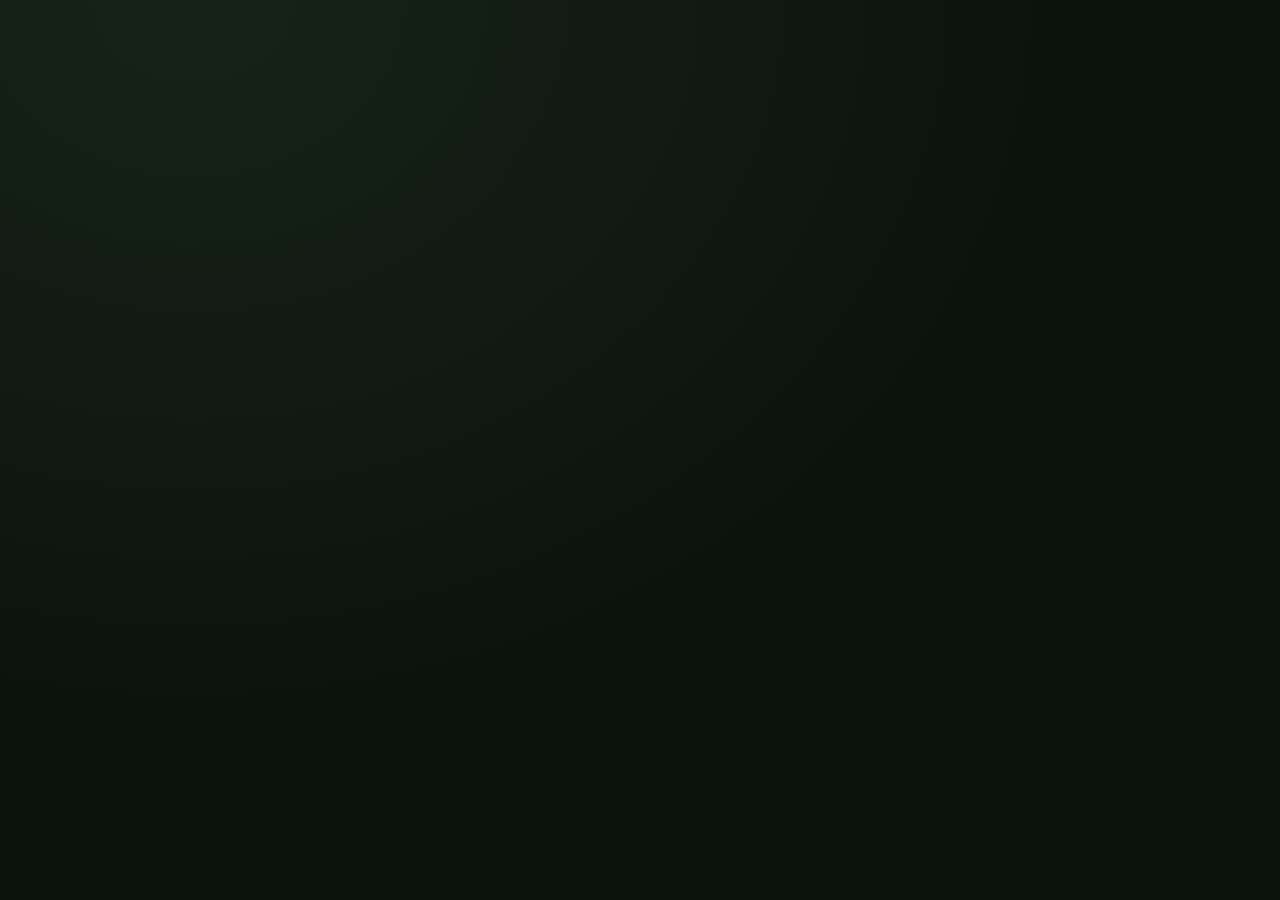
==== commit deeb2268: "Release ZoneRPG v11 full visual overhaul" ====
--- a/index.html
+++ b/index.html
@@ -17,6 +17,7 @@
   <link rel="manifest" href="./manifest.webmanifest">
   <link rel="apple-touch-icon" sizes="180x180" href="./assets/pwa/radiation-green-v2-apple-180.png">
   <link rel="stylesheet" href="style.css">
+  <link rel="stylesheet" href="ui-v11.css">
   <script defer src="config.js"></script>
 <script defer src="items.js"></script>
   <script defer src="world.js"></script>
@@ -37,6 +38,7 @@
 <script defer src="music-files.js"></script>
 <script defer src="audio.js"></script>
   <script defer src="engine.js"></script>
+  <script defer src="art.js"></script>
   <script defer src="zone-ui.js"></script>
   <script defer src="ui.js"></script>
   <script defer src="game.js"></script>
--- a/style.css
+++ b/style.css
@@ -1,4 +1,4 @@
-:root{color-scheme:dark;--bg:#0e130f;--panel:#171e18;--panel2:#202920;--line:#303b30;--text:#e1e4d6;--muted:#87917e;--olive:#b6c17d;--amber:#c7a064;--red:#cb735e;--blue:#7fa2a0;--scale:1;font-family:Arial,Helvetica,sans-serif}*{box-sizing:border-box}html{min-width:320px;background:var(--bg)}body{margin:0;min-height:100vh;background:radial-gradient(ellipse at 42% -20%,#293226 0,transparent 50%),linear-gradient(135deg,#111712,#0c100d 75%);color:var(--text);font-size:calc(14px * var(--ui-scale,1));line-height:1.45}body:before{position:fixed;inset:0;z-index:-1;content:"";pointer-events:none;background:repeating-linear-gradient(0deg,transparent 0 3px,#b2c18b04 4px)}button,select{font:inherit}button{color:inherit}.game-shell{width:min(1240px,100% - 44px);margin:auto;padding-bottom:100px}.topbar{display:flex;align-items:center;gap:28px;min-height:78px;border-bottom:1px solid var(--line)}.brand{display:flex;align-items:center;gap:8px;color:#e2e6d7;text-decoration:none;font:800 14px/1 monospace;letter-spacing:.12em;white-space:nowrap}.brand-mark{display:grid;place-items:center;width:29px;height:29px;background:var(--olive);color:#182018;clip-path:polygon(0 0,100% 0,100% 73%,73% 100%,0 100%);font-size:17px}.brand-dim{color:#829077}.top-location{display:grid;gap:4px;flex:1}.top-location small,.title-copy>small,.title-brief>span{font:10px monospace;letter-spacing:.14em;color:#82907d}.top-location strong{font:600 17px Georgia,serif}.quick-nav{display:flex;gap:6px}.nav-button,.nav-menu{border:1px solid #394437;background:#182019;padding:8px 10px;color:#bac2ae;font:10px monospace;cursor:pointer}.nav-button:hover,.nav-menu:hover{border-color:var(--olive);color:#f1e9cb}.nav-menu{display:none}.status-strip{display:grid;grid-template-columns:repeat(5,minmax(88px,1fr)) 1.1fr 1.15fr;gap:8px;padding:13px 0;border-bottom:1px solid #293329}.stat-chip{position:relative;display:grid;grid-template-columns:1fr auto;align-items:center;gap:4px 6px;min-width:0;padding:7px 8px;background:#141a15;border:1px solid #242e25}.stat-chip>span{font:9px monospace;color:#8e9989;white-space:nowrap}.stat-chip>strong{font:11px monospace;color:#d6ddc8;white-space:nowrap}.stat-chip>small{grid-column:2;font:9px monospace;color:#b8c28e}.stat-chip>i{grid-column:1/-1;display:block;height:3px;background:#2b342b}.stat-chip>i>b{display:block;height:100%;background:#9fb279}.health-fill{background:#b77462!important}.stamina-fill{background:#80a989!important}.hunger-fill{background:#b8995b!important}.thirst-fill{background:#769c9f!important}.rad-fill{background:#bd7e4e!important}.money-chip,.weapon-chip{min-height:43px}.money-chip strong{color:#dcc37d}.game-main{display:grid;grid-template-columns:minmax(0,1fr) 282px;gap:17px;padding:18px 0}.primary-column,.rail{min-width:0}.ambient-line{display:flex;gap:16px;justify-content:space-between;margin:0 0 12px;padding:8px 11px;background:#141a15;border:1px solid #252e25;color:#899485;font:9px monospace;letter-spacing:.06em}.scene-card,.event-card,.combat-card{padding:24px;background:linear-gradient(130deg,#1a211b,#141a15 72%);border:1px solid #3a4638;box-shadow:0 10px 35px #0002}.scene-kicker{display:flex;align-items:center;justify-content:space-between;gap:10px;color:#98a18f;font:10px monospace;letter-spacing:.08em}.danger-pill{padding:4px 7px;background:#383222;color:#d3b777}.danger-5,.danger-6,.danger-7{background:#3a3021;color:#d49460}.danger-8,.danger-9,.danger-10{background:#432a25;color:#dc8870}.scene-card h1,.combat-card h1{margin:13px 0 9px;font:500 32px/1.15 Georgia,serif;color:#e5e1cc;letter-spacing:-.03em}.scene-card>p,.combat-note{max-width:720px;margin:0;color:#a9b09f;font-size:14px;line-height:1.8}.scene-details{display:flex;flex-wrap:wrap;gap:7px;margin:21px 0;color:#a39971;font:9px monospace;letter-spacing:.08em}.scene-details span{padding:6px 8px;border:1px solid #343d31;background:#171d17}.scene-actions{display:flex;flex-wrap:wrap;gap:8px;margin-top:18px}.primary-button,.secondary-button,.danger-button,.text-button,.choice-button,.tiny-button,.dock-button{border:1px solid #475243;background:#252f25;color:#d9dfd0;padding:11px 14px;text-align:left;cursor:pointer;transition:background .15s,border-color .15s,transform .15s}.primary-button{background:#687348;border-color:#8b9564;color:#f1edda;font-weight:700}.primary-button:hover{background:#798454}.secondary-button:hover,.tiny-button:hover,.choice-button:hover{border-color:#b5bd7d;background:#2c382b}.danger-button{background:#4a2d28;border-color:#895448}.text-button{background:transparent;color:#acb292}.text-button:hover{color:#eee7ca}.scene-actions button{min-height:44px}.explore-limit{display:block;margin-top:15px;color:#798476;font-size:10px}.event-card{border-color:#63573a;background:linear-gradient(125deg,#25241a,#171d16 75%)}.event-label,.combat-kicker{display:flex;align-items:center;gap:9px;color:#c2a96e;font:10px monospace;letter-spacing:.13em}.pulse-dot{width:7px;height:7px;border-radius:50%;background:#cbaa63;box-shadow:0 0 12px #d7b760;animation:pulse 2s infinite}.event-copy{margin:21px 0;color:#e1ddc9;font:500 19px/1.65 Georgia,serif;max-width:780px}.choice-list{display:grid;gap:7px;margin-top:18px}.choice-button{padding:13px 15px;background:#1b221b;border-color:#3e493a;font-size:13px}.choice-button:before{content:'›';margin-right:10px;color:#d0b572;font-weight:bold}.travel-event{border-color:#4b665b}.travel-event .event-label{color:#9dbd9a}.travel-event .pulse-dot{background:#91b495;box-shadow:0 0 10px #91b495}.rail{display:grid;align-content:start;gap:11px}.rail-card{padding:15px;background:#151b16;border:1px solid #2e392f}.section-heading{display:flex;align-items:center;justify-content:space-between;color:#9ca88e;font:10px monospace;letter-spacing:.11em}.section-heading button{border:0;background:none;color:#aeb67d;font:9px monospace;cursor:pointer}.gear-row{display:grid;gap:3px;padding:12px 0;border-bottom:1px solid #293329}.gear-row span,.mini-quest small{color:#758171;font:9px monospace;letter-spacing:.09em}.gear-row strong{color:#daddcb;font-size:13px}.gear-row small{color:#a4aa97;font-size:10px}.artifact-slots{display:flex;gap:6px;margin-top:10px}.artifact-slots span{flex:1;min-width:0;padding:6px 5px;border:1px dashed #434a37;text-align:center;color:#aaa67d;font-size:9px;overflow:hidden;text-overflow:ellipsis}.mini-quest{display:grid;gap:5px;padding:12px 0 3px}.mini-quest strong{color:#d8d9c8;font:13px Georgia,serif}.mini-quest small{line-height:1.6}.quiet{color:#818b7b;font-size:12px;line-height:1.6}.zone-note{display:flex;gap:10px;align-items:flex-start}.zone-note>span{color:#c39a59;font-size:19px}.zone-note p{margin:0;color:#9ba392;font-size:11px;line-height:1.6}.zone-note b{color:#c3cbab}.route-teaser{display:flex;align-items:center;justify-content:space-between;gap:12px;margin-top:12px;padding:14px 16px;background:#151b16;border:1px solid #2d382e}.route-teaser p{margin:5px 0 0;color:#9ba590;font-size:11px}.log-panel{margin-top:12px;padding:14px 16px;background:#111712;border:1px solid #252e26}.log-lines{display:grid;gap:4px;margin-top:10px}.log-lines p{margin:0;color:#788476;font-size:10px;line-height:1.55}.log-lines p.latest{color:#c0c8b4}.action-dock{position:fixed;z-index:5;left:50%;bottom:18px;transform:translateX(-50%);display:flex;gap:5px;width:max-content;max-width:calc(100vw - 22px);padding:6px;background:#141a15ed;border:1px solid #465141;box-shadow:0 10px 32px #0008;backdrop-filter:blur(10px)}.dock-button{display:flex;align-items:center;gap:6px;padding:9px 11px;background:#20281f;border-color:#303b2f;font:10px monospace}.dock-button::first-letter{color:#c4bd83}.dock-button:hover{border-color:#b5bd7d}.combat-card{border-color:#75473c;background:linear-gradient(130deg,#271e1b,#171b16)}.combat-kicker{color:#d18b72}.combat-title-row{display:flex;justify-content:space-between;align-items:end;gap:16px;margin:14px 0}.combat-title-row>div:first-child small{color:#ad8475;font:9px monospace;letter-spacing:.13em}.combat-title-row h1{margin:3px 0}.enemy-health{width:min(190px,40%);font:10px monospace;color:#d6aa96}.enemy-health i,.faction-row i{display:block;height:5px;margin-top:6px;background:#402823}.enemy-health b{display:block;height:100%;background:#bd6256}.combat-note{font-size:12px}.combat-stats{display:flex;justify-content:space-between;gap:10px;margin:16px 0;padding:10px;background:#181d18;color:#b9c0b0;font:10px monospace}.combat-actions{display:grid;grid-template-columns:repeat(2,minmax(0,1fr));gap:7px}.combat-actions button{min-height:43px}.combat-log{margin-top:15px;padding:11px 12px;background:#111612;border:1px solid #303630}.combat-log p{margin:4px 0;color:#a9b09d;font-size:11px}.overlay-shade{position:fixed;inset:0;z-index:10;display:grid;place-items:center;padding:20px;background:#080c09d9;backdrop-filter:blur(4px)}.panel-window{position:relative;width:min(780px,100%);max-height:min(86vh,860px);overflow:auto;padding:23px;background:#171e18;border:1px solid #55624f;box-shadow:0 24px 90px #000b}.panel-window-head{display:flex;align-items:center;justify-content:space-between;gap:12px;margin-bottom:15px}.panel-window-head small,.death-panel>small{color:#a6a67c;font:9px monospace;letter-spacing:.14em}.panel-window-head h2{margin:4px 0 0;font:500 26px Georgia,serif;color:#e4e2ce}.close-button{width:34px;height:34px;border:1px solid #465143;background:#202920;color:#d6d8c8;font-size:22px;cursor:pointer}.panel-window h3{margin:18px 0 8px;color:#aeb68e;font:10px monospace;letter-spacing:.11em}.panel-intro{color:#a4ad9a;font-size:12px;line-height:1.6}.panel-summary,.panel-footnote,.shop-wallet{margin-bottom:12px;padding:9px 11px;background:#20281f;color:#aeb99d;font:10px monospace}.panel-footnote{margin:14px 0 0;background:none;color:#7e8879;line-height:1.5}.item-list,.quest-list,.shop-list,.sell-list{display:grid;gap:7px}.item-row-card,.shop-row{display:flex;align-items:center;gap:12px;padding:11px;background:#20281f;border:1px solid #303b30}.item-symbol{display:grid;place-items:center;flex:0 0 38px;width:38px;height:38px;background:#303a2f;border:1px solid #414d3b;color:#d3c78e;font:18px monospace}.type-artifact{color:#d6b76c}.type-armor{color:#8ea994}.type-medicine{color:#d88d77}.item-info{flex:1;min-width:0}.item-info strong{display:block;color:#e1e1d1;font-size:12px}.item-info strong em{margin-left:7px;color:#b4c07d;font:8px monospace;font-style:normal;letter-spacing:.08em}.item-info p{margin:3px 0;color:#9ba492;font-size:10px;line-height:1.45}.item-info small{color:#788477;font:9px monospace}.item-row-actions{display:flex;flex-wrap:wrap;justify-content:flex-end;gap:5px}.tiny-button{padding:7px 9px;font-size:10px}.quest-card{display:flex;align-items:center;gap:12px;padding:12px;background:#20281f;border:1px solid #303b30}.quest-card>div:nth-child(2){flex:1}.quest-card strong{font:14px Georgia,serif;color:#e0dfcf}.quest-card p{margin:4px 0;color:#9da593;font-size:11px;line-height:1.5}.quest-card small{color:#ad9c6f;font:9px monospace}.quest-mark{display:grid;place-items:center;flex:0 0 32px;height:32px;border:1px solid #5f6246;border-radius:50%;color:#d4c782}.offer{border-style:dashed}.zone-map{position:relative;width:100%;height:clamp(280px,48vh,410px);overflow:hidden;margin:17px 0;background:radial-gradient(ellipse,#263328,#151b16 74%);border:1px solid #354235}.zone-map:before,.zone-map:after{position:absolute;content:"";background:#9a8e6240}.zone-map:before{left:0;right:0;top:52%;height:1px}.zone-map:after{top:0;bottom:0;left:48%;width:1px}.zone-map svg{position:absolute;inset:0;width:100%;height:100%;overflow:visible}.map-path{stroke:#4c5743;stroke-width:.6;stroke-dasharray:1.5 1.2}.map-path.mapped{stroke:#a2a576;stroke-width:.85;stroke-dasharray:none}.map-node{position:absolute;z-index:1;transform:translate(-50%,-50%);display:grid;gap:2px;max-width:135px;padding:6px 8px;background:#222c23;border:1px solid #627154;color:#d6ddc7;text-align:left;cursor:pointer}.map-node b{font-size:9px;white-space:nowrap}.map-node small{font:7px monospace;color:#abb18b;white-space:nowrap}.map-node.current{border-color:#e0d28d;background:#42402a;box-shadow:0 0 15px #d4ca7566}.map-node.locked{background:#151a16;border-color:#353b32;color:#6c7467}.map-node:disabled{cursor:not-allowed}.map-legend{display:flex;flex-wrap:wrap;gap:15px;color:#8c9787;font:9px monospace}.map-legend i{display:inline-block;width:7px;height:7px;margin-right:5px;border-radius:50%;background:#9fae7f}.map-legend .current-dot{background:#e1d38e}.map-legend .locked-dot{background:#555c50}.route-list{margin-top:15px}.route-row,.sell-row,.gear-select{display:flex;align-items:center;justify-content:space-between;gap:9px;padding:9px 0;border-bottom:1px solid #2c352c}.route-row>span{display:grid;gap:3px}.route-row b,.sell-row span,.gear-select span{color:#d4d9c9;font-size:11px}.route-row small,.sell-row small{color:#848e7f;font-size:9px}.disabled{opacity:.48;cursor:not-allowed}.character-summary{display:flex;align-items:center;gap:12px;padding:12px;background:#20281f}.rank-badge{display:grid;place-items:center;width:48px;height:48px;border:1px solid #98976c;color:#d1cc91;font:20px monospace}.character-summary h3{margin:0;font:16px Georgia,serif}.character-summary p{margin:4px 0 0;color:#909988;font-size:10px}.gear-select-list{display:grid;grid-template-columns:repeat(2,minmax(0,1fr));gap:0 15px}.gear-select .tiny-button{padding:5px}.two-columns{display:grid;grid-template-columns:1fr 1fr;gap:25px;margin-top:12px}.two-columns p{margin:6px 0;color:#aab09d;font-size:11px}.faction-row{display:grid;grid-template-columns:70px 1fr 32px;align-items:center;gap:7px;margin:8px 0;color:#aab19e;font-size:9px}.faction-row>div{min-width:0}.faction-row i{margin:0;background:#343a30}.faction-row i b{display:block;height:100%}.faction-row strong{text-align:right;font:10px monospace;color:#d0c88e}.shop-wallet{color:#899483}.shop-wallet b{margin-left:10px;color:#dfcc7d}.shop-row{margin:0}.sell-row{padding:8px 3px}.person-row{display:flex;align-items:center;gap:12px;padding:12px 0;border-bottom:1px solid #303a30}.npc-face{display:grid;place-items:center;flex:0 0 38px;height:38px;background:#30392d;color:#cfbf81;font-size:18px}.person-row>div:nth-child(2){flex:1}.person-row strong,.person-row small{display:block}.person-row strong{font:14px Georgia,serif}.person-row small{margin-top:3px;color:#87927f;font:9px monospace}.person-row p{margin:5px 0 0;color:#a6ad9c;font-size:10px}.setting-line{display:flex;justify-content:space-between;align-items:center;padding:14px 0;border-bottom:1px solid #303a30;color:#bdc4b3;font-size:12px}.setting-line select{padding:7px 10px;background:#202920;border:1px solid #4c5948;color:#e1e2d4}.death-panel{width:min(560px,100%);text-align:center;padding:35px}.death-panel h1{margin:8px;font:500 38px Georgia,serif;color:#e2d2bf}.death-panel>p{color:#a6a99d}.death-stats{display:grid;grid-template-columns:repeat(5,1fr);gap:6px;margin:18px 0}.death-stats span{padding:9px 4px;background:#202720;color:#899283;font:8px monospace}.death-stats b{display:block;margin-top:6px;color:#d5d7c4;font-size:11px}.title-screen{display:grid;place-items:center;min-height:100svh;padding:25px;background:radial-gradient(ellipse at 23% 46%,#252e23,#0c110e 68%)}.title-grid{display:grid;grid-template-columns:1.1fr .75fr;gap:60px;align-items:center;width:min(1000px,100%);padding:20px}.brand-large{font:800 30px monospace;letter-spacing:.2em;color:#e2e4d4}.brand-large span{color:#99a375}.title-copy>small{display:block;margin-top:13px}.title-copy h1{margin:25px 0 10px;font:500 clamp(38px,6vw,64px)/1 Georgia,serif;color:#e0dfca}.title-copy>p{max-width:460px;color:#a4ab9a;font:16px/1.7 Georgia,serif}.title-actions{display:grid;gap:8px;max-width:330px;margin-top:27px}.title-actions button{min-height:47px}.title-foot{margin-top:45px;color:#647063;font:9px monospace}.title-brief{padding:22px;background:#171f19d9;border:1px solid #4b5949;box-shadow:0 18px 60px #0006}.title-brief p{margin:18px 0 26px;color:#d3d7c6;font:18px/1.7 Georgia,serif}.brief-readout{display:flex;justify-content:space-between;gap:15px;padding:10px 0;border-top:1px solid #303a30;font:9px monospace;color:#899482}.brief-readout b{color:#d1bf7f;font-weight:400}.home-panel{padding:16px}@keyframes pulse{50%{opacity:.45;box-shadow:0 0 4px #d7b760}}body[data-motion=reduced] *,body[data-motion=reduced] *:before,body[data-motion=reduced] *:after{animation-duration:.01ms!important;transition-duration:.01ms!important}
+:root{color-scheme:dark;--bg:#0e130f;--panel:#171e18;--panel2:#202920;--line:#303b30;--text:#e1e4d6;--muted:#87917e;--olive:#b6c17d;--amber:#c7a064;--red:#cb735e;--blue:#7fa2a0;--scale:1;font-family:Arial,Helvetica,sans-serif}*{box-sizing:border-box}html{min-width:320px;background:var(--bg)}body{margin:0;min-height:100vh;background:radial-gradient(ellipse at 42% -20%,#293226 0,transparent 50%),linear-gradient(135deg,#111712,#0c100d 75%);color:var(--text);font-size:calc(14px * var(--ui-scale,1));line-height:1.45}body:before{position:fixed;inset:0;z-index:-1;content:"";pointer-events:none;background:repeating-linear-gradient(0deg,transparent 0 3px,#b2c18b04 4px)}button,select{font:inherit}button{color:inherit}.game-shell{width:min(1240px,100% - 44px);margin:auto;padding-bottom:100px}.topbar{display:flex;align-items:center;gap:28px;min-height:78px;border-bottom:1px solid var(--line)}.brand{display:flex;align-items:center;gap:8px;color:#e2e6d7;text-decoration:none;font:800 14px/1 monospace;letter-spacing:.12em;white-space:nowrap}.brand-mark{display:block;flex:0 0 auto;width:29px;height:29px;object-fit:contain;background:#0e130f}.brand-dim{color:#829077}.top-location{display:grid;gap:4px;flex:1}.top-location small,.title-copy>small,.title-brief>span{font:10px monospace;letter-spacing:.14em;color:#82907d}.top-location strong{font:600 17px Georgia,serif}.quick-nav{display:flex;gap:6px}.nav-button,.nav-menu{border:1px solid #394437;background:#182019;padding:8px 10px;color:#bac2ae;font:10px monospace;cursor:pointer}.nav-button:hover,.nav-menu:hover{border-color:var(--olive);color:#f1e9cb}.nav-menu{display:none}.status-strip{display:grid;grid-template-columns:repeat(5,minmax(88px,1fr)) 1.1fr 1.15fr;gap:8px;padding:13px 0;border-bottom:1px solid #293329}.stat-chip{position:relative;display:grid;grid-template-columns:1fr auto;align-items:center;gap:4px 6px;min-width:0;padding:7px 8px;background:#141a15;border:1px solid #242e25}.stat-chip>span{font:9px monospace;color:#8e9989;white-space:nowrap}.stat-chip>strong{font:11px monospace;color:#d6ddc8;white-space:nowrap}.stat-chip>small{grid-column:2;font:9px monospace;color:#b8c28e}.stat-chip>i{grid-column:1/-1;display:block;height:3px;background:#2b342b}.stat-chip>i>b{display:block;height:100%;background:#9fb279}.health-fill{background:#b77462!important}.stamina-fill{background:#80a989!important}.hunger-fill{background:#b8995b!important}.thirst-fill{background:#769c9f!important}.rad-fill{background:#bd7e4e!important}.money-chip,.weapon-chip{min-height:43px}.money-chip strong{color:#dcc37d}.game-main{display:grid;grid-template-columns:minmax(0,1fr) 282px;gap:17px;padding:18px 0}.primary-column,.rail{min-width:0}.ambient-line{display:flex;gap:16px;justify-content:space-between;margin:0 0 12px;padding:8px 11px;background:#141a15;border:1px solid #252e25;color:#899485;font:9px monospace;letter-spacing:.06em}.scene-card,.event-card,.combat-card{padding:24px;background:linear-gradient(130deg,#1a211b,#141a15 72%);border:1px solid #3a4638;box-shadow:0 10px 35px #0002}.scene-kicker{display:flex;align-items:center;justify-content:space-between;gap:10px;color:#98a18f;font:10px monospace;letter-spacing:.08em}.danger-pill{padding:4px 7px;background:#383222;color:#d3b777}.danger-5,.danger-6,.danger-7{background:#3a3021;color:#d49460}.danger-8,.danger-9,.danger-10{background:#432a25;color:#dc8870}.scene-card h1,.combat-card h1{margin:13px 0 9px;font:500 32px/1.15 Georgia,serif;color:#e5e1cc;letter-spacing:-.03em}.scene-card>p,.combat-note{max-width:720px;margin:0;color:#a9b09f;font-size:14px;line-height:1.8}.scene-details{display:flex;flex-wrap:wrap;gap:7px;margin:21px 0;color:#a39971;font:9px monospace;letter-spacing:.08em}.scene-details span{padding:6px 8px;border:1px solid #343d31;background:#171d17}.scene-actions{display:flex;flex-wrap:wrap;gap:8px;margin-top:18px}.primary-button,.secondary-button,.danger-button,.text-button,.choice-button,.tiny-button,.dock-button{border:1px solid #475243;background:#252f25;color:#d9dfd0;padding:11px 14px;text-align:left;cursor:pointer;transition:background .15s,border-color .15s,transform .15s}.primary-button{background:#687348;border-color:#8b9564;color:#f1edda;font-weight:700}.primary-button:hover{background:#798454}.secondary-button:hover,.tiny-button:hover,.choice-button:hover{border-color:#b5bd7d;background:#2c382b}.danger-button{background:#4a2d28;border-color:#895448}.text-button{background:transparent;color:#acb292}.text-button:hover{color:#eee7ca}.scene-actions button{min-height:44px}.explore-limit{display:block;margin-top:15px;color:#798476;font-size:10px}.event-card{border-color:#63573a;background:linear-gradient(125deg,#25241a,#171d16 75%)}.event-label,.combat-kicker{display:flex;align-items:center;gap:9px;color:#c2a96e;font:10px monospace;letter-spacing:.13em}.pulse-dot{width:7px;height:7px;border-radius:50%;background:#cbaa63;box-shadow:0 0 12px #d7b760;animation:pulse 2s infinite}.event-copy{margin:21px 0;color:#e1ddc9;font:500 19px/1.65 Georgia,serif;max-width:780px}.choice-list{display:grid;gap:7px;margin-top:18px}.choice-button{padding:13px 15px;background:#1b221b;border-color:#3e493a;font-size:13px}.choice-button:before{content:'›';margin-right:10px;color:#d0b572;font-weight:bold}.travel-event{border-color:#4b665b}.travel-event .event-label{color:#9dbd9a}.travel-event .pulse-dot{background:#91b495;box-shadow:0 0 10px #91b495}.rail{display:grid;align-content:start;gap:11px}.rail-card{padding:15px;background:#151b16;border:1px solid #2e392f}.section-heading{display:flex;align-items:center;justify-content:space-between;color:#9ca88e;font:10px monospace;letter-spacing:.11em}.section-heading button{border:0;background:none;color:#aeb67d;font:9px monospace;cursor:pointer}.gear-row{display:grid;gap:3px;padding:12px 0;border-bottom:1px solid #293329}.gear-row span,.mini-quest small{color:#758171;font:9px monospace;letter-spacing:.09em}.gear-row strong{color:#daddcb;font-size:13px}.gear-row small{color:#a4aa97;font-size:10px}.artifact-slots{display:flex;gap:6px;margin-top:10px}.artifact-slots span{flex:1;min-width:0;padding:6px 5px;border:1px dashed #434a37;text-align:center;color:#aaa67d;font-size:9px;overflow:hidden;text-overflow:ellipsis}.mini-quest{display:grid;gap:5px;padding:12px 0 3px}.mini-quest strong{color:#d8d9c8;font:13px Georgia,serif}.mini-quest small{line-height:1.6}.quiet{color:#818b7b;font-size:12px;line-height:1.6}.zone-note{display:flex;gap:10px;align-items:flex-start}.zone-note>span{color:#c39a59;font-size:19px}.zone-note p{margin:0;color:#9ba392;font-size:11px;line-height:1.6}.zone-note b{color:#c3cbab}.route-teaser{display:flex;align-items:center;justify-content:space-between;gap:12px;margin-top:12px;padding:14px 16px;background:#151b16;border:1px solid #2d382e}.route-teaser p{margin:5px 0 0;color:#9ba590;font-size:11px}.log-panel{margin-top:12px;padding:14px 16px;background:#111712;border:1px solid #252e26}.log-lines{display:grid;gap:4px;margin-top:10px}.log-lines p{margin:0;color:#788476;font-size:10px;line-height:1.55}.log-lines p.latest{color:#c0c8b4}.action-dock{position:fixed;z-index:5;left:50%;bottom:18px;transform:translateX(-50%);display:flex;gap:5px;width:max-content;max-width:calc(100vw - 22px);padding:6px;background:#141a15ed;border:1px solid #465141;box-shadow:0 10px 32px #0008;backdrop-filter:blur(10px)}.dock-button{display:flex;align-items:center;gap:6px;padding:9px 11px;background:#20281f;border-color:#303b2f;font:10px monospace}.dock-button::first-letter{color:#c4bd83}.dock-button:hover{border-color:#b5bd7d}.combat-card{border-color:#75473c;background:linear-gradient(130deg,#271e1b,#171b16)}.combat-kicker{color:#d18b72}.combat-title-row{display:flex;justify-content:space-between;align-items:end;gap:16px;margin:14px 0}.combat-title-row>div:first-child small{color:#ad8475;font:9px monospace;letter-spacing:.13em}.combat-title-row h1{margin:3px 0}.enemy-health{width:min(190px,40%);font:10px monospace;color:#d6aa96}.enemy-health i,.faction-row i{display:block;height:5px;margin-top:6px;background:#402823}.enemy-health b{display:block;height:100%;background:#bd6256}.combat-note{font-size:12px}.combat-stats{display:flex;justify-content:space-between;gap:10px;margin:16px 0;padding:10px;background:#181d18;color:#b9c0b0;font:10px monospace}.combat-actions{display:grid;grid-template-columns:repeat(2,minmax(0,1fr));gap:7px}.combat-actions button{min-height:43px}.combat-log{margin-top:15px;padding:11px 12px;background:#111612;border:1px solid #303630}.combat-log p{margin:4px 0;color:#a9b09d;font-size:11px}.overlay-shade{position:fixed;inset:0;z-index:10;display:grid;place-items:center;padding:20px;background:#080c09d9;backdrop-filter:blur(4px)}.panel-window{position:relative;width:min(780px,100%);max-height:min(86vh,860px);overflow:auto;padding:23px;background:#171e18;border:1px solid #55624f;box-shadow:0 24px 90px #000b}.panel-window-head{display:flex;align-items:center;justify-content:space-between;gap:12px;margin-bottom:15px}.panel-window-head small,.death-panel>small{color:#a6a67c;font:9px monospace;letter-spacing:.14em}.panel-window-head h2{margin:4px 0 0;font:500 26px Georgia,serif;color:#e4e2ce}.close-button{width:34px;height:34px;border:1px solid #465143;background:#202920;color:#d6d8c8;font-size:22px;cursor:pointer}.panel-window h3{margin:18px 0 8px;color:#aeb68e;font:10px monospace;letter-spacing:.11em}.panel-intro{color:#a4ad9a;font-size:12px;line-height:1.6}.panel-summary,.panel-footnote,.shop-wallet{margin-bottom:12px;padding:9px 11px;background:#20281f;color:#aeb99d;font:10px monospace}.panel-footnote{margin:14px 0 0;background:none;color:#7e8879;line-height:1.5}.item-list,.quest-list,.shop-list,.sell-list{display:grid;gap:7px}.item-row-card,.shop-row{display:flex;align-items:center;gap:12px;padding:11px;background:#20281f;border:1px solid #303b30}.item-symbol{display:grid;place-items:center;flex:0 0 38px;width:38px;height:38px;background:#303a2f;border:1px solid #414d3b;color:#d3c78e;font:18px monospace}.type-artifact{color:#d6b76c}.type-armor{color:#8ea994}.type-medicine{color:#d88d77}.item-info{flex:1;min-width:0}.item-info strong{display:block;color:#e1e1d1;font-size:12px}.item-info strong em{margin-left:7px;color:#b4c07d;font:8px monospace;font-style:normal;letter-spacing:.08em}.item-info p{margin:3px 0;color:#9ba492;font-size:10px;line-height:1.45}.item-info small{color:#788477;font:9px monospace}.item-row-actions{display:flex;flex-wrap:wrap;justify-content:flex-end;gap:5px}.tiny-button{padding:7px 9px;font-size:10px}.quest-card{display:flex;align-items:center;gap:12px;padding:12px;background:#20281f;border:1px solid #303b30}.quest-card>div:nth-child(2){flex:1}.quest-card strong{font:14px Georgia,serif;color:#e0dfcf}.quest-card p{margin:4px 0;color:#9da593;font-size:11px;line-height:1.5}.quest-card small{color:#ad9c6f;font:9px monospace}.quest-mark{display:grid;place-items:center;flex:0 0 32px;height:32px;border:1px solid #5f6246;border-radius:50%;color:#d4c782}.offer{border-style:dashed}.zone-map{position:relative;width:100%;height:clamp(280px,48vh,410px);overflow:hidden;margin:17px 0;background:radial-gradient(ellipse,#263328,#151b16 74%);border:1px solid #354235}.zone-map:before,.zone-map:after{position:absolute;content:"";background:#9a8e6240}.zone-map:before{left:0;right:0;top:52%;height:1px}.zone-map:after{top:0;bottom:0;left:48%;width:1px}.zone-map svg{position:absolute;inset:0;width:100%;height:100%;overflow:visible}.map-path{stroke:#4c5743;stroke-width:.6;stroke-dasharray:1.5 1.2}.map-path.mapped{stroke:#a2a576;stroke-width:.85;stroke-dasharray:none}.map-node{position:absolute;z-index:1;transform:translate(-50%,-50%);display:grid;gap:2px;max-width:135px;padding:6px 8px;background:#222c23;border:1px solid #627154;color:#d6ddc7;text-align:left;cursor:pointer}.map-node b{font-size:9px;white-space:nowrap}.map-node small{font:7px monospace;color:#abb18b;white-space:nowrap}.map-node.current{border-color:#e0d28d;background:#42402a;box-shadow:0 0 15px #d4ca7566}.map-node.locked{background:#151a16;border-color:#353b32;color:#6c7467}.map-node:disabled{cursor:not-allowed}.map-legend{display:flex;flex-wrap:wrap;gap:15px;color:#8c9787;font:9px monospace}.map-legend i{display:inline-block;width:7px;height:7px;margin-right:5px;border-radius:50%;background:#9fae7f}.map-legend .current-dot{background:#e1d38e}.map-legend .locked-dot{background:#555c50}.route-list{margin-top:15px}.route-row,.sell-row,.gear-select{display:flex;align-items:center;justify-content:space-between;gap:9px;padding:9px 0;border-bottom:1px solid #2c352c}.route-row>span{display:grid;gap:3px}.route-row b,.sell-row span,.gear-select span{color:#d4d9c9;font-size:11px}.route-row small,.sell-row small{color:#848e7f;font-size:9px}.disabled{opacity:.48;cursor:not-allowed}.character-summary{display:flex;align-items:center;gap:12px;padding:12px;background:#20281f}.rank-badge{display:grid;place-items:center;width:48px;height:48px;border:1px solid #98976c;color:#d1cc91;font:20px monospace}.character-summary h3{margin:0;font:16px Georgia,serif}.character-summary p{margin:4px 0 0;color:#909988;font-size:10px}.gear-select-list{display:grid;grid-template-columns:repeat(2,minmax(0,1fr));gap:0 15px}.gear-select .tiny-button{padding:5px}.two-columns{display:grid;grid-template-columns:1fr 1fr;gap:25px;margin-top:12px}.two-columns p{margin:6px 0;color:#aab09d;font-size:11px}.faction-row{display:grid;grid-template-columns:70px 1fr 32px;align-items:center;gap:7px;margin:8px 0;color:#aab19e;font-size:9px}.faction-row>div{min-width:0}.faction-row i{margin:0;background:#343a30}.faction-row i b{display:block;height:100%}.faction-row strong{text-align:right;font:10px monospace;color:#d0c88e}.shop-wallet{color:#899483}.shop-wallet b{margin-left:10px;color:#dfcc7d}.shop-row{margin:0}.sell-row{padding:8px 3px}.person-row{display:flex;align-items:center;gap:12px;padding:12px 0;border-bottom:1px solid #303a30}.npc-face{display:grid;place-items:center;flex:0 0 38px;height:38px;background:#30392d;color:#cfbf81;font-size:18px}.person-row>div:nth-child(2){flex:1}.person-row strong,.person-row small{display:block}.person-row strong{font:14px Georgia,serif}.person-row small{margin-top:3px;color:#87927f;font:9px monospace}.person-row p{margin:5px 0 0;color:#a6ad9c;font-size:10px}.setting-line{display:flex;justify-content:space-between;align-items:center;padding:14px 0;border-bottom:1px solid #303a30;color:#bdc4b3;font-size:12px}.setting-line select{padding:7px 10px;background:#202920;border:1px solid #4c5948;color:#e1e2d4}.death-panel{width:min(560px,100%);text-align:center;padding:35px}.death-panel h1{margin:8px;font:500 38px Georgia,serif;color:#e2d2bf}.death-panel>p{color:#a6a99d}.death-stats{display:grid;grid-template-columns:repeat(5,1fr);gap:6px;margin:18px 0}.death-stats span{padding:9px 4px;background:#202720;color:#899283;font:8px monospace}.death-stats b{display:block;margin-top:6px;color:#d5d7c4;font-size:11px}.title-screen{display:grid;place-items:center;min-height:100svh;padding:25px;background:radial-gradient(ellipse at 23% 46%,#252e23,#0c110e 68%)}.title-grid{display:grid;grid-template-columns:1.1fr .75fr;gap:60px;align-items:center;width:min(1000px,100%);padding:20px}.brand-large{font:800 30px monospace;letter-spacing:.2em;color:#e2e4d4}.brand-large span{color:#99a375}.title-copy>small{display:block;margin-top:13px}.title-copy h1{margin:25px 0 10px;font:500 clamp(38px,6vw,64px)/1 Georgia,serif;color:#e0dfca}.title-copy>p{max-width:460px;color:#a4ab9a;font:16px/1.7 Georgia,serif}.title-actions{display:grid;gap:8px;max-width:330px;margin-top:27px}.title-actions button{min-height:47px}.title-foot{margin-top:45px;color:#647063;font:9px monospace}.title-brief{padding:22px;background:#171f19d9;border:1px solid #4b5949;box-shadow:0 18px 60px #0006}.title-brief p{margin:18px 0 26px;color:#d3d7c6;font:18px/1.7 Georgia,serif}.brief-readout{display:flex;justify-content:space-between;gap:15px;padding:10px 0;border-top:1px solid #303a30;font:9px monospace;color:#899482}.brief-readout b{color:#d1bf7f;font-weight:400}.home-panel{padding:16px}@keyframes pulse{50%{opacity:.45;box-shadow:0 0 4px #d7b760}}body[data-motion=reduced] *,body[data-motion=reduced] *:before,body[data-motion=reduced] *:after{animation-duration:.01ms!important;transition-duration:.01ms!important}
 @media(max-width:950px){.game-shell{width:calc(100% - 28px)}.status-strip{grid-template-columns:repeat(4,minmax(0,1fr))}.weapon-chip,.money-chip{grid-column:span 2}.game-main{grid-template-columns:minmax(0,1fr) 245px}.quick-nav{gap:4px}.nav-button{padding:7px}}
 @media(max-width:720px){.game-shell{width:100%;padding:0 12px 95px}.topbar{min-height:65px;gap:10px}.top-location{display:none}.quick-nav{margin-left:auto}.nav-button{font-size:9px;padding:7px 8px}.status-strip{grid-template-columns:repeat(3,minmax(0,1fr));gap:5px;padding:9px 0}.stat-chip{padding:6px}.stat-chip>span{font-size:8px}.stat-chip>strong{font-size:10px}.game-main{grid-template-columns:1fr;padding-top:11px}.rail{grid-template-columns:repeat(2,minmax(0,1fr))}.zone-note{display:none}.scene-card,.event-card,.combat-card{padding:18px}.scene-card h1,.combat-card h1{font-size:27px}.event-copy{font-size:17px}.ambient-line{gap:8px;font-size:8px}.ambient-line span:last-child{display:none}.action-dock{bottom:env(safe-area-inset-bottom,10px);width:calc(100% - 14px);justify-content:space-around;gap:2px}.dock-button{display:grid;justify-items:center;gap:1px;flex:1;min-width:0;padding:7px 2px;font-size:8px;text-align:center}.dock-button::first-letter{font-size:15px}.panel-window{padding:17px;max-height:90svh}.title-screen{padding:18px}.title-grid{grid-template-columns:1fr;gap:28px;max-width:510px;padding:0}.title-copy h1{margin-top:18px}.title-foot{margin-top:22px}.title-brief{padding:16px}.title-brief p{font-size:15px;margin:11px 0 17px}.zone-map{height:320px}.map-node{max-width:103px;padding:5px}.map-node b{font-size:8px}.map-node small{font-size:6px}}
 @media(max-width:430px){.game-shell{padding-left:8px;padding-right:8px}.brand{font-size:11px}.brand-mark{width:25px;height:25px}.nav-button{padding:7px 6px}.nav-button:nth-child(2){display:none}.status-strip{grid-template-columns:repeat(2,minmax(0,1fr))}.stat-chip{min-height:45px}.stat-chip.money-chip,.stat-chip.weapon-chip{grid-column:span 1}.rail{grid-template-columns:1fr}.quest-highlight{display:none}.combat-actions{grid-template-columns:1fr 1fr}.combat-stats{font-size:8px}.scene-details{gap:4px}.scene-details span{font-size:8px;padding:5px}.route-teaser{padding:11px}.route-teaser .secondary-button{padding:9px}.action-dock{bottom:calc(env(safe-area-inset-bottom,0px) + 4px)}.dock-button{font-size:7px}.gear-select-list{grid-template-columns:1fr}.two-columns{grid-template-columns:1fr;gap:10px}.death-stats{grid-template-columns:repeat(3,1fr)}.item-row-card,.shop-row{align-items:flex-start;flex-wrap:wrap}.item-info{min-width:calc(100% - 55px)}.item-row-actions{width:100%;justify-content:flex-start;padding-left:49px}.map-node{max-width:83px;padding:4px}.map-node b{font-size:7px}.map-node small{font-size:5px}.map-legend{gap:8px;font-size:8px}}
@@ -138,3 +138,42 @@
 .shop-total{font:11px monospace;color:var(--amber)}
 @media(max-width:650px){.shop-actions{flex-basis:125px}.shop-row,.item-row-card{gap:6px;padding:7px}.shop-actions button{min-height:36px}}
 @media(max-width:400px){.shop-row{display:grid;grid-template-columns:30px minmax(0,1fr)}.shop-actions{grid-column:2;grid-template-columns:minmax(0,1fr) auto;align-items:center}.shop-quantity{grid-column:1/-1}.shop-row .item-info,.item-row-card .item-info{min-width:0;overflow-wrap:anywhere}}
+
+/* Art pack: compact field illustrations, readable portraits, original category icons. */
+.location-header-art,.event-art,.poi-card img{display:block;object-fit:cover;object-position:center 43%;image-rendering:pixelated;background:#111a15;border:1px solid #526046;box-shadow:0 1px 0 #9ba97b20,0 8px 22px #0003;filter:none}
+.location-header-art{height:clamp(148px,19vw,196px);margin:14px 0 16px}
+.event-art{height:clamp(142px,18vw,188px);margin:14px 0 10px}
+.poi-card img{height:160px;margin-bottom:12px}
+.title-brief{background-image:linear-gradient(180deg,#111a15a8,#111a15ef 70%),url("assets/art/locations/camp.png");background-size:cover;background-position:center;box-shadow:inset 0 1px #a9b48b22,0 18px 60px #0006}
+.title-brief>span{color:#c0cba8}
+.background-portrait{width:88px;height:88px;object-fit:cover;float:none;align-self:flex-start;margin:0 0 12px;border:1px solid #606d50;box-shadow:4px 4px 0 #0b110d}
+.profile-sprite{width:88px;height:88px;flex:0 0 auto;object-fit:cover;border:1px solid #687854}
+.npc-face{flex:0 0 64px;width:64px;height:64px;background:#111a15;border:1px solid #59694c;box-shadow:3px 3px 0 #0c120e}
+.npc-face img{display:block;width:100%;height:100%;object-fit:cover}
+.person-row>div:nth-child(2){min-width:0;flex:1 1 160px}
+.story-person img{width:64px;height:64px;flex:0 0 auto;object-fit:cover;border:1px solid #516045}
+.npc-scene-portrait{width:48px;height:48px;object-fit:cover;vertical-align:middle}
+.encyclopedia-portrait{width:108px;height:108px;object-fit:cover;border:1px solid #56644a;margin:0 0 12px 12px}
+.sprite-stage{min-height:228px;background-position:center 45%;box-shadow:inset 0 0 72px #090f0bd9}
+.sprite-stage:after{display:none}
+.enemy-sprite{width:176px;height:176px;object-fit:cover;border:1px solid #8c8060;box-shadow:0 10px 28px #0009;filter:none}
+.player-sprite{width:64px;height:64px;object-fit:cover;border:1px solid #59694c}
+.combat-arena[data-enemy="alphaBoar"] .enemy-sprite,.combat-arena[data-enemy="zone_elite_boar"] .enemy-sprite,.combat-arena[data-enemy="zone_elite_guard"] .enemy-sprite{border-color:#bc9c65;box-shadow:0 0 0 3px #7d66322b,0 10px 28px #0009}
+.item-symbol{background:#101a13;border-color:#3d4c36;box-shadow:inset 0 0 10px #0003}
+.item-symbol .item-icon{width:34px;height:34px;filter:none}
+.rarity-uncommon{border-color:#70865b}.rarity-rare{border-color:#688d8b}.rarity-very_rare{border-color:#9984ac}.rarity-anomalous,.rarity-legendary,.rarity-unique{border-color:#bc9b5d;box-shadow:inset 0 0 10px #bc9b5d18}
+.faction-symbol{width:38px;height:38px;object-fit:contain;image-rendering:pixelated;vertical-align:middle}
+.trader-art{display:flex;align-items:center;gap:14px;margin:0 0 14px;padding:12px;background:linear-gradient(120deg,#263020,#171e18);border:1px solid #4b5c40}
+.trader-art img{display:block;object-fit:cover;image-rendering:pixelated;border:1px solid #73815b;flex:0 0 auto}
+.trader-art small,.trader-art strong{display:block}.trader-art small{font:9px monospace;color:#a2af8e;letter-spacing:.12em;margin-bottom:5px}.trader-art strong{font:19px Georgia,serif;color:#e0dfc9}
+@media(max-width:700px){
+ .location-header-art{height:142px}.event-art{height:132px}.poi-card img{height:138px}
+ .background-portrait{width:76px;height:76px}.profile-sprite{width:64px;height:64px}
+ .npc-face{flex-basis:48px;width:48px;height:48px}.person-row>div:nth-child(2){flex-basis:calc(100% - 62px)}
+ .story-person img{width:48px;height:48px}.encyclopedia-portrait{width:80px;height:80px}
+ .sprite-stage{min-height:206px}.enemy-sprite{width:156px;height:156px}.player-sprite{width:48px;height:48px}
+ .trader-art{padding:10px;gap:10px}.trader-art img{width:52px;height:52px}.trader-art strong{font-size:17px}
+}
+@media(prefers-reduced-motion:reduce){.enemy-sprite{animation:none}}
+
+.event-art[src*="/portraits/"]{object-fit:contain;object-position:center;background:radial-gradient(ellipse at center,#34402a,#111a15 72%)}
--- a/ui-v11.css
+++ b/ui-v11.css
@@ -0,0 +1,543 @@
+/* ZoneRPG v11 · Field terminal design system. Presentation only. */
+:root {
+  --pda-ink:#e2e9d6; --pda-muted:#a2ae98; --pda-dim:#7e8e79;
+  --pda-base:#0c130f; --pda-panel:#141e17; --pda-raised:#1c2a1f;
+  --pda-recess:#0e1711; --pda-line:#394c38; --pda-line-light:#596f4c;
+  --pda-accent:#b6c783; --pda-accent-ink:#152011; --pda-good:#a6cc9a;
+  --pda-warning:#d4b277; --pda-danger:#e09b8c; --pda-cold:#9ebfc1;
+  --pda-s1:4px; --pda-s2:8px; --pda-s3:12px; --pda-s4:16px;
+  --pda-s5:24px; --pda-s6:32px; --pda-s7:48px;
+  --pda-font:Segoe UI,Tahoma,Arial,sans-serif;
+  --pda-mono:Consolas,Lucida Console,monospace;
+  --pda-h1:clamp(23px,2.4vw,32px); --pda-h2:clamp(20px,2vw,26px);
+  --pda-edge:inset 0 1px 0 #d4e6a710,inset 0 -1px 0 #0005;
+  --pda-shadow:0 12px 32px #0003;
+  --bg:var(--pda-base); --panel:var(--pda-panel); --panel2:var(--pda-raised);
+  --text:var(--pda-ink); --muted:var(--pda-muted); --line:var(--pda-line);
+}
+body { background:radial-gradient(ellipse at 15% 0,#263a2466,transparent 55%),#0c130f;
+  color:var(--pda-ink);font-family:var(--pda-font);font-size:calc(14px * var(--ui-scale,1));line-height:1.6; }
+body:before { background:repeating-linear-gradient(0deg,transparent 0 4px,#bdd89b02 5px); }
+#app { min-width:0; }
+#app :is(button,input,select,summary) { -webkit-tap-highlight-color:transparent; }
+#app :is(button,input,select,summary):focus-visible { outline:2px solid var(--pda-accent);outline-offset:3px; }
+#app :is(button,input,select) { font-family:var(--pda-font); }
+#app :is(p,li,strong,small,h1,h2,h3,span) { overflow-wrap:break-word; }
+
+/* One control family. Pressed feedback never moves layout or map nodes. */
+#app :is(.primary-button,.secondary-button,.danger-button,.text-button,.choice-button,
+  .tiny-button,.dock-button,.nav-button,.nav-menu,.close-button) {
+  appearance:none;position:relative;display:inline-flex;align-items:center;justify-content:center;
+  gap:8px;min-width:0;min-height:44px;padding:10px 15px;margin:0;
+  border:1px solid var(--pda-line-light);border-radius:2px;
+  background:linear-gradient(180deg,#263627,#1a281d);color:var(--pda-ink);
+  box-shadow:var(--pda-edge),0 2px 0 #070d09;font-size:12px;font-weight:600;
+  line-height:1.35;letter-spacing:.015em;text-align:center;white-space:normal;
+  overflow-wrap:anywhere;cursor:pointer;transform:none;
+  transition:background-color .12s,border-color .12s,box-shadow .12s,color .12s;
+}
+#app :is(.primary-button,.secondary-button,.danger-button,.text-button,.choice-button,
+  .tiny-button,.dock-button,.nav-button):hover:not(:disabled) {
+  border-color:#9bb778;background:#304632;box-shadow:var(--pda-edge),0 0 0 1px #b6c78316;color:#f0f5e7;
+}
+#app :is(.primary-button,.secondary-button,.danger-button,.text-button,.choice-button,
+  .tiny-button,.dock-button,.nav-button):active:not(:disabled) {
+  background:#121f16;border-color:var(--pda-accent);box-shadow:inset 0 2px 4px #0007;transform:none;
+}
+#app .primary-button { background:linear-gradient(180deg,#bfcd93,#9eaf6c);color:var(--pda-accent-ink);
+  border-color:#c4d29e;box-shadow:inset 0 1px #eef6d14d,0 2px 0 #334228;font-weight:750; }
+#app .primary-button:hover:not(:disabled) { background:#cbd99f;color:#152011;border-color:#e0e9bd; }
+#app .primary-button:active:not(:disabled) { background:#93a560;color:#101b0e; }
+#app .danger-button { background:linear-gradient(180deg,#472d29,#34201e);border-color:#87584c;color:#efb6a7; }
+#app .danger-button:hover:not(:disabled) { background:#59362f;border-color:#c38471;color:#ffe0d5; }
+#app .text-button { background:transparent;border-color:#344733;box-shadow:none;color:#bdcda5; }
+#app .tiny-button { min-height:36px;padding:7px 10px;font-size:11px; }
+#app .close-button { width:38px;height:38px;min-height:38px;padding:0;flex:0 0 auto;font-size:24px; }
+#app button:disabled { opacity:1;cursor:not-allowed;filter:none;
+  background:repeating-linear-gradient(135deg,#1b251c 0 5px,#19221a 5px 10px);
+  border-color:#354332;box-shadow:inset 0 1px #ffffff04;color:#899681; }
+#app button[aria-pressed="true"] { background:#31452b;border-color:#9eb67a;color:#e4efce; }
+#app :is([data-action="turnIn"],[data-action="acceptQuest"],[data-action="startGame"],[data-action="save"]) {
+  border-color:#6b8855;color:#d0e4ba;
+}
+#app .primary-button[data-action="startGame"] { color:var(--pda-accent-ink); }
+
+/* Original glyphs: CSS decoration keeps action names and hit areas intact. */
+#app :is(.primary-button,.secondary-button,.danger-button,.tiny-button,.dock-button):before {
+  content:"";display:none;width:15px;height:15px;flex:0 0 15px;margin:0;
+  background:currentColor;-webkit-mask:var(--pda-icon) center/contain no-repeat;mask:var(--pda-icon) center/contain no-repeat;
+}
+#app :is([data-action="explore"],.main-explore) { --pda-icon:url("assets/ui/explore.svg"); }
+#app :is([data-value="map"],[data-value="zonePlaces"]) { --pda-icon:url("assets/ui/map.svg"); }
+#app :is([data-value="inventory"],[data-value="combatItems"]) { --pda-icon:url("assets/ui/inventory.svg"); }
+#app [data-value="character"] { --pda-icon:url("assets/ui/person.svg"); }
+#app [data-value="quests"] { --pda-icon:url("assets/ui/quests.svg"); }
+#app [data-value="more"] { --pda-icon:url("assets/ui/more.svg"); }
+#app [data-action="save"] { --pda-icon:url("assets/ui/save.svg"); }
+#app [data-value="pause"] { --pda-icon:url("assets/ui/pause.svg"); }
+#app [data-action="attack"] { --pda-icon:url("assets/ui/fire.svg"); }
+#app [data-action="reload"] { --pda-icon:url("assets/ui/reload.svg"); }
+#app :is([data-action="eventReturn"],[data-action="resume"],[data-action="savePickerBack"],[data-action="restPickerBack"],[data-action="flee"]) { --pda-icon:url("assets/ui/back.svg"); }
+#app [data-value="settings"] { --pda-icon:url("assets/ui/settings.svg"); }
+#app :is([data-action="buy"],[data-action="sell"],[data-value="trade"]) { --pda-icon:url("assets/ui/coin.svg"); }
+#app :is([data-action="acceptQuest"],[data-action="turnIn"],[data-action="startGame"]) { --pda-icon:url("assets/ui/check.svg"); }
+#app [data-action="news"] { --pda-icon:url("assets/ui/radio.svg"); }
+#app :is([data-action="equipGear"],[data-action="unequipSlot"],[data-action="switchWeapon"]) { --pda-icon:url("assets/ui/gear.svg"); }
+#app [data-action="defend"] { --pda-icon:url("assets/ui/shield.svg"); }
+#app :is([data-action="explore"],[data-value="map"],[data-value="zonePlaces"],[data-value="inventory"],
+  [data-value="combatItems"],[data-value="character"],[data-value="quests"],[data-value="more"],
+  [data-action="save"],[data-value="pause"],[data-action="attack"],[data-action="reload"],
+  [data-action="eventReturn"],[data-action="resume"],[data-action="savePickerBack"],[data-action="restPickerBack"],
+  [data-action="flee"],[data-value="settings"],[data-action="buy"],[data-action="sell"],[data-value="trade"],
+  [data-action="acceptQuest"],[data-action="turnIn"],[data-action="startGame"],[data-action="news"],
+  [data-action="equipGear"],[data-action="unequipSlot"],[data-action="switchWeapon"],[data-action="defend"]):before { display:block; }
+
+/* Surfaces share a quiet lit top edge, a fine frame and a recessed interior. */
+#app :is(.scene-card,.event-card,.combat-card,.rail-card,.panel-window,.title-brief,.log-panel,.route-teaser) {
+  border:1px solid var(--pda-line);border-radius:3px;
+  background:linear-gradient(135deg,#1c2b1e,#121d16 75%);
+  box-shadow:var(--pda-edge),var(--pda-shadow);
+}
+#app :is(.scene-card,.event-card,.combat-card) { padding:22px; }
+#app :is(h1,h2) { color:#e7eddc;letter-spacing:-.025em;line-height:1.25; }
+#app h1 { font:600 var(--pda-h1)/1.25 var(--pda-font); }
+#app .panel-window-head h2 { font:600 var(--pda-h2)/1.25 var(--pda-font); }
+#app .panel-window h3 { display:flex;align-items:center;gap:9px;margin:26px 0 12px;
+  color:#c2d1aa;font:600 11px/1.5 var(--pda-mono);letter-spacing:.08em; }
+#app .panel-window h3:before { content:"";width:5px;height:12px;flex:0 0 5px;background:#8da168;box-shadow:2px 0 #8da16822; }
+#app :is(.section-heading,.scene-kicker,.event-label,.combat-kicker,.encounter-cue) {
+  font-family:var(--pda-mono);font-size:10px;letter-spacing:.08em;line-height:1.5;color:#a7b596;
+}
+#app .section-heading { padding-bottom:9px;border-bottom:1px solid #334632; }
+#app :is(.panel-intro,.quiet,.panel-footnote) { color:var(--pda-muted);font-size:12px;line-height:1.65; }
+
+/* Header, status telemetry and global navigation. */
+#app .game-shell { width:min(1260px,calc(100% - 48px));padding-bottom:108px; }
+#app .topbar { min-height:82px;gap:24px;border-bottom:1px solid #41513b;box-shadow:0 1px #040a06; }
+#app .brand { gap:10px;font:700 15px/1 var(--pda-mono);letter-spacing:.08em;color:#e3ebd6; }
+#app .brand-mark { box-shadow:0 0 0 1px #5b70412b,0 0 22px #b6c7830a; }
+#app .brand-dim { color:#a2b877; }
+#app .top-location { min-width:0; }
+#app .top-location small { color:#8fa27d;font-size:9px;letter-spacing:.12em; }
+#app .top-location strong { display:block;white-space:nowrap;overflow:hidden;text-overflow:ellipsis;
+  color:#d5dfc6;font:600 15px/1.4 var(--pda-font); }
+#app .topbar:after { content:"ПОЛЕВОЙ КПК";padding:7px 10px;border:1px solid #344631;
+  color:#94a57f;font:9px/1 var(--pda-mono);letter-spacing:.1em;white-space:nowrap; }
+#app .status-strip { gap:6px;padding:14px 0;border-bottom-color:#33432e; }
+#app .stat-chip { padding:9px;background:#111d14;border-color:#2f402d;box-shadow:inset 0 1px #c6df9c08; }
+#app .stat-chip>span { color:#a4b297;font:9px/1.4 var(--pda-mono); }
+#app .stat-chip>strong { color:#e5edda;font:600 12px/1.2 var(--pda-mono);font-variant-numeric:tabular-nums; }
+#app .stat-chip>i { height:4px;background:#2d3c2b; }
+#app .stat-chip>i>b { height:100%;background:#a5bd76; }
+#app .game-main { grid-template-columns:minmax(0,1fr) 270px;gap:20px;padding:20px 0; }
+#app .ambient-line { padding:9px 12px;gap:12px;border-color:#293a2b;background:#101a13;color:#91a184; }
+#app .rail { gap:14px; }
+#app .rail-card { padding:16px; }
+#app .gear-row { padding:12px 0;border-bottom-color:#2e402e; }
+#app .gear-row span,#app .mini-quest small { color:#92a382; }
+#app .gear-row strong { font-size:13px; }
+#app .artifact-slots span { background:#101b14;border-color:#43563c;color:#b3c58e; }
+#app .mini-quest strong { font:600 14px/1.5 var(--pda-font); }
+#app .action-dock { left:50%;right:auto;bottom:max(12px,env(safe-area-inset-bottom));transform:translateX(-50%);
+  width:min(880px,calc(100% - 32px));max-width:none;display:grid;grid-template-columns:repeat(6,minmax(0,1fr));
+  gap:5px;padding:7px;border:1px solid #667c4d;border-radius:3px;background:#101a12f5;
+  box-shadow:inset 0 1px #d3e5a71a,0 10px 36px #0009;z-index:40; }
+#app .action-dock .dock-button { flex-direction:row;min-height:44px;padding:8px 6px;
+  font:600 11px/1.2 var(--pda-font);border-color:#344a31;background:#1b2a1d;gap:7px; }
+#app .action-dock .dock-button:before { width:17px;height:17px;flex-basis:17px; }
+#app .action-dock [data-action="explore"] { background:#314728;border-color:#718750;color:#dce9c3; }
+#app .action-dock .dock-button:disabled { background:#18221a;color:#899681;border-color:#303d2d; }
+
+/* Locations: the image and identity form a single compact field dossier. */
+#app .scene-kicker { justify-content:space-between;gap:12px; }
+#app .danger-pill { border:1px solid #70623d;background:#3b3521;color:#e3cb8e;padding:4px 8px;font:10px var(--pda-mono); }
+#app :is(.danger-7,.danger-8,.danger-9,.danger-10) { border-color:#865c46;background:#402820;color:#efb298; }
+#app .location-art-frame { position:relative;margin:16px 0 18px;border:1px solid #52684a;overflow:hidden; }
+#app .location-art-frame:after { content:"";position:absolute;inset:25% 0 0;background:linear-gradient(transparent,#061008df);pointer-events:none; }
+#app .location-art-frame .location-header-art { width:100%;height:208px;margin:0;border:0;box-shadow:none;object-position:center 40%; }
+#app .location-identity { position:absolute;z-index:1;left:20px;right:20px;bottom:16px; }
+#app .location-identity small { color:#b5c89d;font:9px var(--pda-mono);letter-spacing:.14em; }
+#app .location-identity h1 { margin:5px 0 0;color:#eff4df;text-shadow:0 2px 5px #000; }
+#app .scene-card>.location-description { margin:0 0 12px;color:#bcc9ae;font-size:14px;line-height:1.8; }
+#app .world-readout { padding:9px 11px;background:#0f1b13;border-left:2px solid #718a55;color:#9eb38b;font-size:11px; }
+#app .scene-details { display:grid;grid-template-columns:repeat(3,minmax(0,1fr));gap:7px;margin:14px 0 18px; }
+#app .scene-details span { padding:8px 10px;border:1px solid #354a32;background:#111e15;color:#b0c194;font:9px/1.6 var(--pda-mono); }
+#app .scene-actions { gap:8px;margin-top:16px; }
+#app .main-explore { min-width:166px; }
+#app .explore-limit { padding-top:12px;margin-top:16px;border-top:1px solid #2b3b2a;color:#91a282;line-height:1.6; }
+#app .route-teaser { padding:14px 16px;border-color:#364b32;background:#122017; }
+
+/* Events, choices, session results and logs. Tone is derived from existing data. */
+#app .event-card { --event-accent:#a9bf82;border-top:2px solid var(--event-accent); }
+#app .event-card[data-event-tone="rare"] { --event-accent:#c7b27d; }
+#app .event-card[data-event-tone="story"] { --event-accent:#9fbfbd; }
+#app .event-card[data-event-tone="danger"] { --event-accent:#d09a80; }
+#app .event-label { color:var(--event-accent);flex-wrap:wrap; }
+#app .pulse-dot { background:var(--event-accent);box-shadow:0 0 8px #a9bf8240; }
+#app .encounter-cue { display:inline-block;margin:12px 0 0;color:#96a883; }
+#app .event-badge { display:inline-block;margin:10px 0 0 10px;padding:3px 7px;border:1px solid var(--event-accent);
+  color:var(--event-accent);font:9px/1.3 var(--pda-mono);letter-spacing:.08em;vertical-align:middle; }
+#app .event-art { height:190px;margin:16px 0;border-color:#536343; }
+#app .event-title { margin:18px 0 12px;font:600 24px/1.35 var(--pda-font); }
+#app .event-copy { max-width:none;margin:14px 0 18px;padding:0 0 0 14px;border-left:2px solid #4a6040;
+  color:#d1dac4;font:15px/1.85 var(--pda-font); }
+#app .choice-list { gap:8px;margin-top:18px; }
+#app .choice-button { justify-content:flex-start;min-height:46px;padding:12px 14px;border-color:#40563a;
+  background:#18261b;box-shadow:var(--pda-edge);text-align:left;font-size:13px;font-weight:500; }
+#app .choice-button:before { content:"›";display:block;width:12px;flex:0 0 12px;margin:0;color:var(--event-accent);font-size:19px; }
+#app .event-return { border-color:#7d9160;color:#d3e0b8; }
+#app .event-history { padding:11px 13px;margin:12px 0;background:#101a14;border:1px solid #314430; }
+#app .event-history span { display:block;padding:4px 0;color:#a5b397;font-size:11px;line-height:1.65; }
+#app .event-rewards { display:flex;flex-wrap:wrap;gap:7px;padding:14px;margin:14px 0;border:1px solid #6d8650;
+  background:linear-gradient(110deg,#26391f,#15251a);box-shadow:var(--pda-edge); }
+#app .event-rewards b { flex-basis:100%;margin-bottom:3px;color:#d4e6b4;font:10px var(--pda-mono);letter-spacing:.07em; }
+#app .event-rewards span { padding:5px 8px;background:#0d190fc0;border:1px solid #425d36;color:#c2d59d;font-size:11px; }
+#app .event-session { padding:12px;border:1px dashed #4d6240;background:#101d14;color:#9fb38b;font-size:11px;line-height:1.7; }
+#app .event-card[data-event-phase="result"] .event-copy { border-left-color:#a4ba79;background:#1e2e20;padding:12px 14px; }
+#app .log-panel { padding:16px;background:#0e1912;border-color:#2c402c;box-shadow:var(--pda-edge); }
+#app .log-lines p { padding:4px 0;color:#8fa381;font-size:11px;line-height:1.6; }
+#app .log-lines p.latest { color:#c6d6b2; }
+
+/* Combat: visually separate target, player telemetry, orders and battle log. */
+#app .combat-card { border-color:#735b43;border-top:2px solid #c59c72;background:linear-gradient(130deg,#29271b,#131f17 70%); }
+#app .combat-kicker { justify-content:space-between;padding-bottom:12px;border-bottom:1px solid #514c34;color:#d5b07e; }
+#app .combat-opponent { grid-template-columns:minmax(0,1fr) 202px;gap:20px;margin-top:16px;align-items:stretch; }
+#app .combat-title-row { flex-direction:column;align-items:stretch;margin:0;gap:14px; }
+#app .combat-title-row h1 { margin:7px 0;color:#e8d9bc;font-size:27px; }
+#app .combat-title-row>div:first-child small { color:#c1b18e;font:9px/1.6 var(--pda-mono); }
+#app :is(.combat-note,.combat-hint) { font:12px/1.65 var(--pda-font);color:#b6bfa7; }
+#app .combat-hint { padding:8px 10px;border-left:2px solid #7c7850;background:#111b13; }
+#app .enemy-health { width:100%;max-width:none;font:11px var(--pda-mono);color:#e0b8a0; }
+#app .enemy-health i { height:6px;background:#412f25; }
+#app .enemy-health b { height:100%;background:#c4886d; }
+#app .sprite-stage { min-height:230px;grid-row:auto;border-color:#746747;box-shadow:inset 0 0 45px #071008a6; }
+#app .enemy-sprite { width:170px;height:170px;border-color:#857856; }
+#app .sprite-caption { bottom:8px;max-width:100%;padding:3px 8px;background:#0b130ee0;color:#d3c49c;font-size:9px;text-align:center; }
+#app .combat-player { margin:16px 0;gap:14px;padding:14px;border:1px solid #47613c;background:#112116;box-shadow:var(--pda-edge); }
+#app .player-combat-stats { min-width:0;gap:6px;font:10px/1.5 var(--pda-mono);color:#c7d7b4; }
+#app .player-combat-stats>strong { color:#dfeaca;font-size:10px; }
+#app .player-combat-stats>i { height:5px;background:#2c4028; }
+#app .player-combat-stats>i>b { height:5px; }
+#app .player-combat-stats>span { color:#c2c89a;font-size:10px; }
+#app .player-combat-stats small { color:#91a881;font:10px/1.5 var(--pda-font); }
+#app .combat-actions { grid-template-columns:repeat(2,minmax(0,1fr));gap:8px; }
+#app .combat-actions button { min-height:44px;font-size:11px; }
+#app .combat-fire { border-color:#d0bb81;background:linear-gradient(#d2c28c,#b7a464);color:#211e0e; }
+#app .combat-log { padding:12px 14px;margin-top:16px;border:1px solid #3a4c33;background:#0d1710; }
+#app .combat-log p { font:11px/1.7 var(--pda-mono);color:#afbea0;padding:3px 0; }
+#app .combat-log p:last-child { color:#dbe3c7; }
+
+/* PDA windows retain global navigation and existing keyboard behavior. */
+#app .overlay-shade { z-index:30;padding:20px 20px 104px;background:#050c08d9;backdrop-filter:blur(5px); }
+#app .panel-window { width:min(860px,100%);min-width:0;max-height:calc(100dvh - 140px);
+  padding:0 24px 24px;border-color:#647b4f;background:#141f17;
+  box-shadow:inset 0 0 0 3px #0a140d,0 26px 90px #000a;scrollbar-color:#5d744b #101b13; }
+#app .panel-window-head { position:sticky;z-index:4;top:0;align-items:center;gap:16px;
+  padding:20px 0 16px;margin:0 0 18px;background:linear-gradient(#141f17 85%,#141f17f2);
+  border-bottom:1px solid #425739;box-shadow:0 5px 12px #07110922; }
+#app .panel-window-head>div { min-width:0; }
+#app .panel-window-head small { color:#91a779;font:9px var(--pda-mono);letter-spacing:.15em; }
+#app .panel-window-head h2 { margin:6px 0 0; }
+#app .panel-summary,#app .shop-wallet { margin:0 0 16px;padding:11px 13px;
+  border:1px solid #405736;background:#101d13;color:#bacb9f;font:11px/1.5 var(--pda-mono); }
+#app .weight-warning { border-color:#b68b59;background:#302a1a;color:#e1c18d; }
+#app .panel-footnote { padding:12px 0 0;margin-top:18px;border-top:1px solid #2c402a;font-size:11px; }
+#app .menu-actions { gap:10px;margin-top:20px; }
+#app .menu-actions>button { min-height:50px;justify-content:flex-start;padding:13px 15px; }
+#app .menu-actions.more-actions { grid-template-columns:repeat(2,minmax(0,1fr)); }
+#app .menu-actions.more-actions [data-action="save"],#app .menu-actions.more-actions [data-value="pause"] { margin-top:4px;border-top-color:#859b61; }
+#app .database-tabs { position:relative;gap:6px;padding:0 0 14px;margin-bottom:18px;border-bottom:1px solid #354c30; }
+#app .database-tabs .tiny-button { min-height:36px;padding:7px 11px;font-size:11px;background:#101d14; }
+#app .database-tabs [aria-pressed="true"] { background:#30472a;border-color:#a0b879;color:#dce9c5; }
+#app :is(.journal-entry,.legend-entry,.faction-card,.quest-card,.story-summary,.ending-summary,.poi-card) {
+  min-width:0;padding:16px;margin:10px 0;border:1px solid #374e32;border-radius:2px;background:#19271b;box-shadow:var(--pda-edge);
+}
+#app :is(.journal-entry,.legend-entry,.faction-card,.quest-card,.story-summary) p { color:#b5c3a6;font-size:12px;line-height:1.75; }
+#app :is(.journal-entry,.legend-entry) b { color:#d7e4c0;font-size:13px; }
+#app .quest-list { gap:8px; }
+#app .quest-card { gap:14px;margin:0;align-items:flex-start; }
+#app .quest-card>div { min-width:0; }
+#app .quest-card strong { color:#d9e5c4;font:600 14px/1.5 var(--pda-font); }
+#app .quest-mark { background:#2c4025;color:#bdce92;border:1px solid #526c3e; }
+#app :is(.quest-status,.quest-origin) { display:inline-block;padding:3px 7px;border:1px solid #4b6340;color:#b8cba0;font:10px/1.4 var(--pda-mono); }
+#app .faction-card h3 { margin-top:0; }
+#app .faction-card .faction-symbol { width:40px;height:40px; }
+#app .path-statistics>div { padding:12px 14px;border:1px solid #344a30;background:#101d14;margin-top:5px;gap:14px; }
+#app .path-statistics span { color:#acbd9b; }
+#app .path-statistics strong { color:#d3e2b4;font-family:var(--pda-mono);font-variant-numeric:tabular-nums; }
+#app .panel-window details { background:#101b13;border-color:#3c5133;padding:12px; }
+#app .panel-window summary { color:#bdcfaa;cursor:pointer;line-height:1.6; }
+
+/* Inventory and market: restrained cards, explicit rarity, compact quantity control. */
+#app[data-mode="inventory"] .panel-window,#app[data-mode="trade"] .panel-window { width:min(940px,100%); }
+#app .item-list,#app .shop-list { gap:9px; }
+#app .item-row-card,#app .shop-row { display:grid;grid-template-columns:44px minmax(0,1fr) auto;
+  align-items:center;gap:12px;padding:12px;border:1px solid #3b5133;border-radius:2px;
+  background:linear-gradient(110deg,#1c2b1d,#162319);box-shadow:var(--pda-edge); }
+#app .item-row-card .item-symbol,#app .shop-row .item-symbol { width:44px;height:44px;flex-basis:44px;border-width:1px; }
+#app .item-symbol .item-icon { width:40px;height:40px; }
+#app .item-info { min-width:0; }
+#app .item-info strong { color:#e1e9d2;font-size:13px;line-height:1.45; }
+#app .item-info strong em { display:inline-block;padding:2px 4px;color:#bdd695;border:1px solid #4e6d3b;font-size:8px; }
+#app .item-info p { margin:5px 0;color:#acbc9e;font-size:11px;line-height:1.65; }
+#app .item-info>small { display:block;color:#91a77d;font:10px/1.6 var(--pda-mono); }
+#app .item-badges { display:flex;flex-wrap:wrap;gap:5px;margin:5px 0 4px; }
+#app .item-tag { display:inline-block;padding:2px 5px;border:1px solid #3b5132;background:#111e14;color:#9db18a;font:9px/1.3 var(--pda-mono); }
+#app .item-tag[data-rarity="rare"] { border-color:#597a78;color:#adcccc; }
+#app .item-tag[data-rarity="very_rare"] { border-color:#827092;color:#c9b5dc; }
+#app .item-tag:is([data-rarity="unique"],[data-rarity="legendary"],[data-rarity="anomalous"]) { border-color:#9b814a;color:#ddc690; }
+#app .item-row-actions { max-width:230px;justify-content:flex-end;gap:6px; }
+#app .item-row-actions .tiny-button { min-height:34px;padding:6px 9px;font-size:10px; }
+#app .shop-actions { display:grid;grid-template-columns:minmax(0,1fr) auto;gap:7px;align-items:center;width:170px;max-width:100%; }
+#app .shop-quantity { grid-column:1/-1;min-width:0;padding:0;background:none;border:0;color:#a6bc90;font:10px var(--pda-font); }
+#app .shop-quantity output { color:#dfebc7;font-weight:700; }
+#app .shop-quantity input { display:block;width:100%;min-width:0;height:26px;padding:0;margin:1px 0 0;accent-color:#aec57c;cursor:pointer; }
+#app .shop-total { color:#d2c89a;font:10px/1.5 var(--pda-mono);white-space:normal; }
+#app .shop-actions .tiny-button { min-height:36px;padding:7px 10px; }
+#app .trader-art { padding:12px 14px;margin-bottom:12px;border-color:#5c7249; }
+#app .trader-art strong { color:#dae5c5;font:600 19px var(--pda-font); }
+#app .sell-list { gap:4px; }
+#app .sell-row { gap:12px;padding:10px 12px;background:#101c14;border:1px solid #2d442b;flex-wrap:wrap; }
+#app .sell-row span { flex:1 1 160px;min-width:0; }
+#app .sell-row small { color:#c6bc83;font-family:var(--pda-mono); }
+
+/* RPG profile, progression, gear and faction reputation. */
+#app .character-summary { position:relative;display:grid;grid-template-columns:92px minmax(0,1fr);
+  gap:18px;padding:18px;border:1px solid #60784a;background:linear-gradient(120deg,#24361f,#131f17);align-items:start; }
+#app .character-summary .profile-sprite { width:92px;height:92px;grid-column:1;grid-row:1; }
+#app .character-summary .rank-badge { position:absolute;top:89px;left:64px;width:34px;height:27px;min-height:0;
+  padding:2px;border:1px solid #a6bb78;background:#293c23;color:#e0ebbd;font:700 15px/21px var(--pda-mono);text-align:center; }
+#app .character-summary>div:last-child { grid-column:2;min-width:0; }
+#app .character-summary h3 { display:block;margin:0 0 8px;font:600 17px/1.5 var(--pda-font);letter-spacing:0; }
+#app .character-summary h3:before { display:none; }
+#app .character-summary p { color:#a7bb96;font:11px/1.7 var(--pda-font); }
+#app .character-summary details { padding:8px;margin:8px 0;font-size:11px; }
+#app .attribute-grid { grid-template-columns:repeat(3,minmax(0,1fr));gap:8px; }
+#app .attribute-row { min-width:0;padding:12px;gap:8px;border-color:#4a623d;background:#101e14; }
+#app .attribute-row strong { flex:1 1 90px;color:#c4d4b0;font-size:12px; }
+#app .attribute-row>span { color:#deebc2;font:12px var(--pda-mono); }
+#app .attribute-row .tiny-button { min-height:30px;min-width:30px;padding:4px 7px; }
+#app .xp-meter { padding:12px;border:1px solid #3f5834;background:#101d14;color:#a9c58a; }
+#app .xp-meter i { height:6px;margin-top:9px;background:#2c4026; }
+#app .xp-meter i b { height:100%;background:#adc67b; }
+#app .mastery-grid { grid-template-columns:repeat(2,minmax(0,1fr));gap:7px; }
+#app .mastery-grid span { padding:10px 12px;min-width:0;justify-content:flex-start;color:#b6c99f;background:#101d14;border-color:#3c5331;font-size:11px; }
+#app .gear-select-list { gap:8px; }
+#app .gear-select { min-width:0;flex-wrap:wrap;gap:8px;padding:12px;background:#111f15;border:1px solid #3a5231; }
+#app .gear-select>span:not(.item-symbol) { flex:1 1 100px;min-width:0;color:#c3d1b3;font-size:12px; }
+#app .gear-select small { display:inline-block;margin-bottom:4px;color:#91a67c;font:9px var(--pda-mono); }
+#app .gear-select .tiny-button { min-height:34px;padding:6px 8px;font-size:10px; }
+#app .gear-select .item-symbol { flex:0 0 32px;width:32px;height:32px; }
+#app .gear-select .item-icon { width:29px;height:29px; }
+#app .two-columns { gap:20px; }
+#app .two-columns>div { min-width:0;padding:14px;background:#101c14;border:1px solid #30482c; }
+#app .two-columns h3:first-child { margin-top:0; }
+#app .faction-row { padding:8px 0;gap:8px;border-bottom:1px solid #2b4028;font-size:11px; }
+#app .faction-row>span { color:#b5c7a1; }
+
+/* Start/save/pause/settings/death remain the same flows. */
+#app .title-screen { min-height:100svh;padding:clamp(24px,7vh,72px) 24px;display:grid;place-items:center; }
+#app .title-grid { width:min(1080px,100%);grid-template-columns:minmax(0,1.12fr) minmax(0,.88fr);gap:64px;align-items:center; }
+#app .brand-large { display:flex;align-items:center;gap:10px;font:700 30px/1.2 var(--pda-mono);letter-spacing:.05em; }
+#app .brand-large:before { content:"";display:block;width:42px;height:42px;flex:0 0 42px;background:url("assets/pwa/radiation-green-v2-favicon-48.png") center/contain no-repeat;image-rendering:pixelated; }
+#app .brand-large span { margin-left:-8px;color:#adc47a; }
+#app .title-copy>small { display:block;margin-top:18px;color:#9aae81;font:9px/1.7 var(--pda-mono);letter-spacing:.14em; }
+#app .title-copy h1 { margin:20px 0 14px;font-size:clamp(36px,4.3vw,56px);color:#dce8c6;letter-spacing:-.04em; }
+#app .title-copy>p { color:#a9bc98;font-size:15px;line-height:1.8;max-width:420px; }
+#app .title-actions { display:grid;gap:10px;width:min(340px,100%);margin-top:28px; }
+#app .title-actions>button { width:100%;justify-content:flex-start;min-height:48px;padding:13px 17px;font-size:13px; }
+#app .title-actions>small { color:#8fa17c;font-size:10px;line-height:1.65; }
+#app .title-foot { color:#7e9270;font:10px/1.8 var(--pda-font);margin-top:26px;max-width:400px; }
+#app .title-brief { position:relative;padding:26px;background:linear-gradient(180deg,#101c1455,#0c160ff5 78%),url("assets/art/locations/camp.png") center/cover;border-color:#5f7449; }
+#app .title-brief>span { color:#c4d6a5;font-size:10px; }
+#app .title-brief p { margin:52px 0 28px;color:#e0e8d3;font:17px/1.8 var(--pda-font);text-shadow:0 2px 3px #000; }
+#app .brief-readout { padding:12px 0;border-top:1px solid #59714477;font-family:var(--pda-mono); }
+#app .brief-readout span { color:#9aaf83;font-size:9px; }
+#app .brief-readout b { color:#c4d7a4;font-size:14px; }
+#app .save-card { padding:16px;border:1px solid #536b43;background:#102015;box-shadow:var(--pda-edge);gap:7px; }
+#app .save-card>b { color:#d8e7bf;font:600 15px var(--pda-font); }
+#app .save-card>p { color:#b8cda3;font-size:12px;line-height:1.6; }
+#app .save-card>small { color:#8fa77d;font:10px/1.6 var(--pda-mono); }
+#app .save-card button { margin-top:8px; }
+#app .settings-section { margin:14px 0 20px;padding:0 14px 12px;border:1px solid #415b36;background:#102015;min-width:0; }
+#app .settings-section legend { padding:0 8px;color:#bbd09b;font:10px var(--pda-mono);letter-spacing:.1em; }
+#app .setting-line { min-width:0;gap:16px;padding:13px 0;border-bottom:1px solid #2c432b; }
+#app .setting-line>span { min-width:0;color:#c1d1af;font-size:12px; }
+#app .setting-line small { display:block;color:#899f78;font-size:10px;line-height:1.65;margin-top:5px; }
+#app select { padding:8px 10px;min-height:36px;max-width:100%;border:1px solid #526f40;border-radius:1px;background:#14271a;color:#c6d9ae; }
+#app .setting-line input[type="range"] { accent-color:#b6c783;max-width:45%;min-width:80px;height:30px; }
+#app .death-panel { padding:28px;border-color:#956c54;background:linear-gradient(#2d281e,#101c13); }
+#app .death-panel>small { color:#d1a583;letter-spacing:.17em; }
+#app .death-panel h1 { font-size:32px;color:#e5c6ad; }
+#app .death-stats { gap:6px; }
+#app .death-stats span { background:#111d14;border:1px solid #4f5138;color:#aeb897;font-size:9px; }
+#app .death-stats b { color:#d8ddbd;font-size:13px; }
+#app .reward-toast { z-index:50;bottom:94px;max-width:calc(100% - 28px);padding:12px 16px;
+  border:1px solid #8ca668;background:#15271af5;box-shadow:var(--pda-edge),0 10px 24px #0008;color:#d8e9bc;line-height:1.6; }
+#app .survival-warning { border-color:#c2a16c;background:#332a18f5;color:#efdbb4; }
+
+/* Map skin only. Coordinates, transforms, dimensions and line anchors are untouched. */
+#app .zone-map { border-color:#4a633c;background-color:#0e1a12;box-shadow:inset 0 0 30px #06100966; }
+#app .map-node { background-color:#14251a;border-color:#47683b;color:#c0d4a8;box-shadow:inset 0 1px #bed7970c; }
+#app .map-node:hover { background-color:#203922;border-color:#adc67e; }
+#app .map-node.current { border-color:#c1d98a;background-color:#294026; }
+#app .map-node.locked { background-color:#131c15;border-color:#374331;color:#91a280; }
+#app :is(.map-conditions,.map-legend,.map-travel-warning) { background:#102015;border-color:#3f5934;color:#a6bd90; }
+#app .map-radiation,#app .map-faction { color:#a4bb8f; }
+
+/* Responsive contract: 1280 / 768 / 480 / 360. */
+@media(max-width:1000px) {
+  #app .game-main { grid-template-columns:minmax(0,1fr); }
+  #app .rail { grid-template-columns:repeat(2,minmax(0,1fr)); }
+  #app .zone-note { grid-column:1/-1; }
+  #app .title-grid { gap:32px; }
+  #app .item-row-actions { max-width:190px; }
+}
+@media(max-width:768px) {
+  #app .game-shell { width:calc(100% - 28px); }
+  #app .topbar { min-height:74px;gap:18px; }
+  #app .topbar:after { display:none; }
+  #app .brand { font-size:13px; }
+  #app .status-strip { grid-template-columns:repeat(4,minmax(0,1fr));gap:5px; }
+  #app .stat-chip { min-width:0;padding:8px 6px; }
+  #app .stat-chip>strong { font-size:11px; }
+  #app :is(.scene-card,.event-card,.combat-card) { padding:18px; }
+  #app .panel-window { padding:0 18px 18px; }
+  #app .panel-window-head { padding-top:16px; }
+  #app .title-grid { grid-template-columns:1fr;gap:30px;max-width:570px; }
+  #app .title-copy h1 { font-size:44px; }
+  #app .title-brief { padding:20px; }
+  #app .title-brief p { margin:24px 0; }
+  #app .attribute-grid { grid-template-columns:repeat(2,minmax(0,1fr)); }
+  #app .item-row-card,#app .shop-row { grid-template-columns:40px minmax(0,1fr);gap:10px;padding:11px; }
+  #app .item-row-card .item-symbol,#app .shop-row .item-symbol { width:40px;height:40px; }
+  #app .item-symbol .item-icon { width:36px;height:36px; }
+  #app .item-row-actions { grid-column:1/-1;max-width:none;justify-content:flex-start;padding-top:6px;border-top:1px solid #30472d; }
+  #app .shop-actions { grid-column:2;width:100%;grid-template-columns:minmax(0,1fr) auto; }
+  #app .shop-quantity { grid-column:1;grid-row:1/3; }
+  #app .shop-total { grid-column:2;font-size:9px;text-align:right; }
+  #app .action-dock { width:calc(100% - 20px); }
+  #app .action-dock .dock-button { flex-direction:column;gap:5px;min-height:54px;font-size:10px; }
+  #app .combat-opponent { grid-template-columns:minmax(0,1fr) 188px;gap:14px; }
+  #app .combat-title-row h1 { font-size:24px; }
+  #app .enemy-sprite { width:154px;height:154px; }
+}
+@media(max-width:600px) {
+  #app .overlay-shade { padding:10px 10px 94px; }
+  #app .panel-window { max-height:calc(100dvh - 116px); }
+  #app .combat-opponent { grid-template-columns:1fr;gap:12px; }
+  #app .sprite-stage { grid-row:1;min-height:196px; }
+  #app .enemy-sprite { width:152px;height:152px; }
+  #app .combat-title-row { gap:10px; }
+  #app .combat-title-row h1 { font-size:24px; }
+  #app .combat-hint { margin:6px 0; }
+  #app .combat-player { padding:10px;gap:10px; }
+  #app .two-columns { grid-template-columns:1fr;gap:12px; }
+  #app .gear-select-list { grid-template-columns:1fr; }
+  #app .location-art-frame .location-header-art { height:184px; }
+  #app .event-art { height:168px; }
+}
+@media(max-width:479px) {
+  #app .game-shell { width:calc(100% - 20px);padding-bottom:132px; }
+  #app .topbar { min-height:68px;gap:14px; }
+  #app .brand { font-size:12px;gap:8px; }
+  #app .top-location strong { font-size:12px; }
+  #app .top-location small { font-size:8px;letter-spacing:.04em; }
+  #app .game-main { padding:12px 0;gap:12px; }
+  #app :is(.scene-card,.event-card,.combat-card) { padding:14px; }
+  #app .ambient-line { gap:8px;padding:7px 9px;font-size:8px; }
+  #app .ambient-line span:last-child { display:none; }
+  #app .status-strip { grid-template-columns:repeat(3,minmax(0,1fr));padding:10px 0; }
+  #app .stat-chip>span { font-size:8px; }
+  #app .stat-chip>strong { font-size:10px; }
+  #app .stat-chip>small { font-size:8px; }
+  #app .rail { grid-template-columns:1fr; }
+  #app .location-identity { left:14px;right:14px;bottom:13px; }
+  #app .location-identity h1 { font-size:26px; }
+  #app .scene-kicker { font-size:9px; }
+  #app .scene-details { gap:5px; }
+  #app .scene-details span { padding:7px 6px;font-size:8px; }
+  #app .scene-actions { display:grid;grid-template-columns:repeat(2,minmax(0,1fr));gap:7px; }
+  #app .scene-actions button { min-height:44px;padding:9px 8px;font-size:11px; }
+  #app .main-explore { grid-column:1/-1;min-width:0; }
+  #app .event-title { font-size:22px; }
+  #app .event-copy { font-size:14px;line-height:1.8;padding-left:11px; }
+  #app .event-art { height:154px; }
+  #app .event-label { font-size:9px; }
+  #app .event-badge { margin-left:0;margin-top:8px; }
+  #app .choice-button { min-height:46px;padding:12px;font-size:12px; }
+  #app .combat-actions { gap:7px; }
+  #app .combat-actions button { padding:9px 7px;font-size:10px;gap:5px; }
+  #app .combat-actions button:before { width:13px;height:13px;flex-basis:13px; }
+  #app .player-combat-stats { font-size:9px; }
+  #app .player-combat-stats>strong { font-size:9px; }
+  #app .player-combat-stats>span { font-size:9px; }
+  #app .overlay-shade { padding:8px 8px 118px; }
+  #app .panel-window { padding:0 14px 16px;max-height:calc(100dvh - 140px); }
+  #app .panel-window-head { gap:10px;padding:14px 0; }
+  #app .panel-window-head h2 { font-size:21px; }
+  #app .panel-window-head small { font-size:8px; }
+  #app .panel-window h3 { margin-top:22px;font-size:10px; }
+  #app .menu-actions>button { padding:11px 10px;font-size:12px; }
+  #app .menu-actions.more-actions { gap:8px; }
+  #app .item-row-card,#app .shop-row { padding:10px;gap:8px;grid-template-columns:36px minmax(0,1fr); }
+  #app .item-row-card .item-symbol,#app .shop-row .item-symbol { width:36px;height:36px; }
+  #app .item-symbol .item-icon { width:32px;height:32px; }
+  #app .item-info strong { font-size:12px; }
+  #app .item-info p { font-size:11px; }
+  #app .item-tag { font-size:8px; }
+  #app .item-row-actions .tiny-button { flex:1 1 calc(50% - 8px);min-height:40px;padding:8px;font-size:11px; }
+  #app .shop-actions { gap:6px; }
+  #app .shop-actions .tiny-button { min-height:38px;font-size:11px; }
+  #app .character-summary { grid-template-columns:66px minmax(0,1fr);padding:12px;gap:12px; }
+  #app .character-summary .profile-sprite { width:66px;height:66px; }
+  #app .character-summary .rank-badge { top:61px;left:42px;width:29px;font-size:12px; }
+  #app .character-summary h3 { font-size:15px; }
+  #app .attribute-grid,#app .mastery-grid { grid-template-columns:1fr; }
+  #app .attribute-row { padding:10px; }
+  #app .settings-section { padding:0 10px 10px; }
+  #app .setting-line { gap:10px;flex-wrap:wrap; }
+  #app .setting-line>span { flex:1 1 150px;font-size:12px; }
+  #app .setting-line input[type="range"] { flex:1 1 120px;max-width:100%; }
+  #app .setting-line select { max-width:100%;font-size:11px; }
+  #app .title-screen { padding:26px 18px; }
+  #app .title-copy h1 { font-size:36px;margin-top:18px; }
+  #app .brand-large { font-size:25px; }
+  #app .brand-large:before { width:34px;height:34px;flex-basis:34px; }
+  #app .title-grid { gap:26px; }
+  #app .title-actions { margin-top:22px; }
+  #app .title-brief p { font-size:15px; }
+  #app .action-dock { width:calc(100% - 12px);grid-template-columns:repeat(3,minmax(0,1fr));gap:5px;padding:6px;bottom:max(6px,env(safe-area-inset-bottom)); }
+  #app .action-dock .dock-button { flex-direction:row;gap:7px;min-height:40px;padding:8px 5px;font-size:11px; }
+  #app .reward-toast { bottom:114px;font-size:12px; }
+  #app .death-panel { padding:20px 14px; }
+  #app .death-stats { grid-template-columns:repeat(2,minmax(0,1fr)); }
+}
+@media(prefers-reduced-motion:reduce) {
+  #app :is(button,.panel-window,.reward-toast,.enemy-sprite) { animation:none;transition:none; }
+}
+body[data-motion="reduced"] #app :is(button,.panel-window,.reward-toast) { animation:none;transition:none; }
+@media(forced-colors:active) {
+  #app button { border:1px solid ButtonText;box-shadow:none; }
+  #app button:disabled { color:GrayText;border-color:GrayText; }
+  #app :is(.event-badge,.item-tag) { border-color:CanvasText; }
+}
+#app .location-factions{display:flex;flex-wrap:wrap;align-items:baseline;gap:6px 12px;padding:9px 0;border-top:1px solid #30442c;border-bottom:1px solid #30442c}
+#app .location-factions>span{color:#91a77c;font:9px var(--pda-mono);letter-spacing:.06em}
+#app .location-factions>strong{color:#bacba3;font:500 11px var(--pda-font)}
+#app .event-return:before{content:"";width:15px;height:15px;flex-basis:15px;background:currentColor;-webkit-mask:url("assets/ui/back.svg") center/contain no-repeat;mask:url("assets/ui/back.svg") center/contain no-repeat}
+
+#app .scene-actions>.save-card{grid-column:1/-1}
+#app .death-panel .scene-actions>button{grid-column:1/-1}
+#app:is([data-mode="menu"],[data-mode="background"],[data-mode="dead"]) .overlay-shade{padding:20px}
+#app:is([data-mode="menu"],[data-mode="background"],[data-mode="dead"]) .panel-window{max-height:calc(100dvh - 40px)}
+/* Market density: keep category/rarity on the name line when space permits. */
+#app .shop-row .item-info strong{display:inline}
+#app .shop-row .item-badges{display:inline-flex;margin:2px 0 2px 6px;vertical-align:middle}
+#app .shop-row .item-info p{margin:4px 0;line-height:1.5}
+@media(max-width:768px){
+ #app .shop-actions{grid-column:1/-1;grid-template-columns:minmax(80px,1fr) auto auto;gap:8px;padding-top:5px;border-top:1px solid #30472d}
+ #app .shop-quantity{grid-column:1;grid-row:auto}
+ #app .shop-total{grid-column:2;max-width:88px}
+ #app .shop-actions>.tiny-button{grid-column:3}
+}
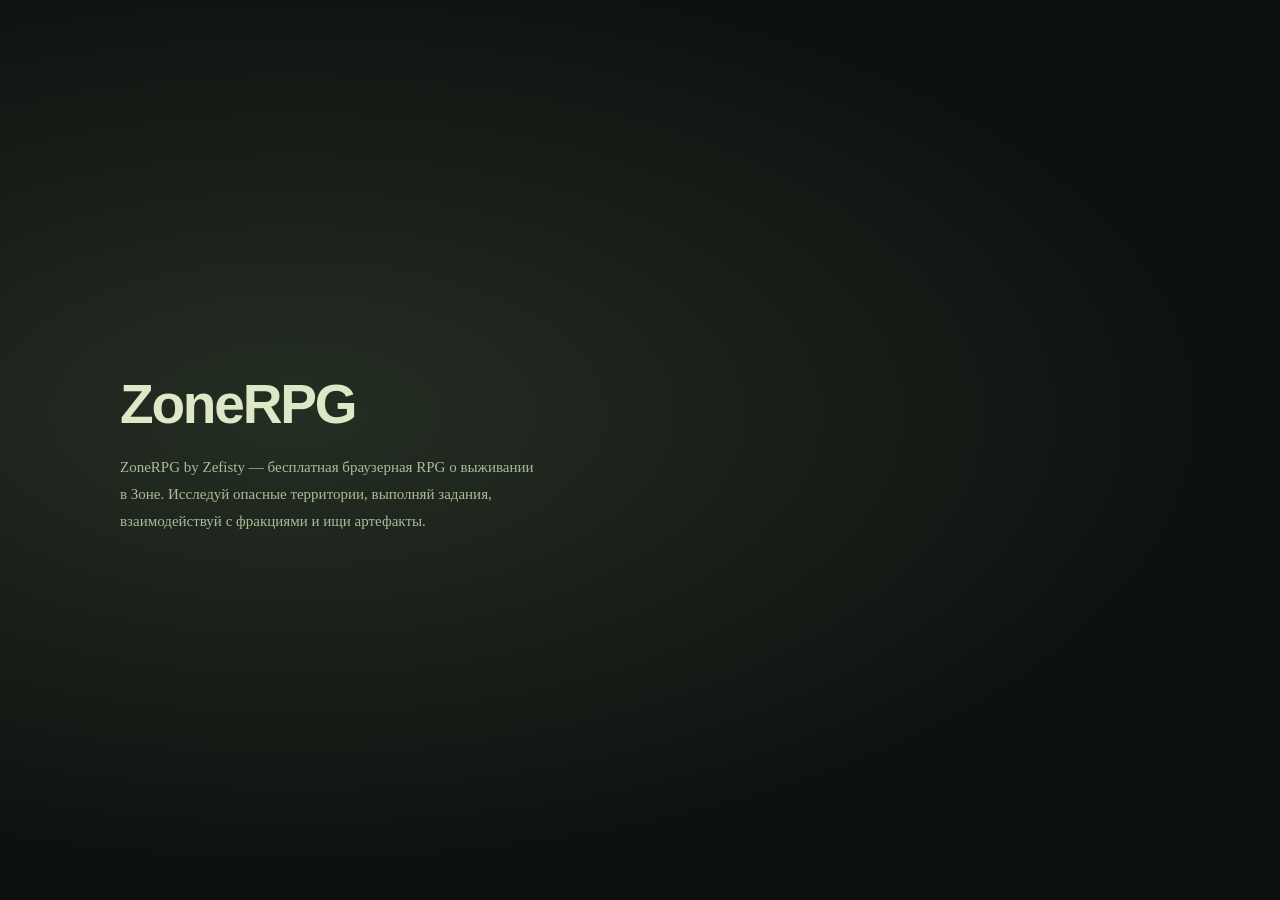
==== commit b3c0aa54: "Clarify item effect descriptions" ====
--- a/index.html
+++ b/index.html
@@ -8,8 +8,47 @@
   <meta name="apple-mobile-web-app-capable" content="yes">
   <meta name="apple-mobile-web-app-title" content="ZoneRPG">
   <meta name="apple-mobile-web-app-status-bar-style" content="black">
-  <meta name="description" content="ZONE RPG — короткие опасные вылазки в статической браузерной игре о Зоне.">
-  <title>ZoneRPG — КПК сталкера</title>
+  <title>ZoneRPG by Zefisty — браузерная RPG о Зоне</title>
+  <meta name="description" content="ZoneRPG by Zefisty — бесплатная браузерная RPG о вылазках, аномалиях, артефактах, фракциях и выживании в опасной Зоне.">
+  <meta name="author" content="Zefisty">
+  <meta name="robots" content="index, follow">
+  <link rel="canonical" href="https://zefisty.github.io/ZoneRPG/">
+  <link rel="sitemap" type="application/xml" href="https://zefisty.github.io/ZoneRPG/sitemap.xml">
+  <meta property="og:title" content="ZoneRPG by Zefisty">
+  <meta property="og:description" content="ZoneRPG by Zefisty — бесплатная браузерная RPG о вылазках, аномалиях, артефактах, фракциях и выживании в опасной Зоне.">
+  <meta property="og:type" content="website">
+  <meta property="og:url" content="https://zefisty.github.io/ZoneRPG/">
+  <meta property="og:site_name" content="ZoneRPG">
+  <meta property="og:locale" content="ru_RU">
+  <meta property="og:image" content="https://zefisty.github.io/ZoneRPG/assets/pwa/radiation-green-v2-512.png">
+  <meta property="og:image:type" content="image/png">
+  <meta property="og:image:width" content="512">
+  <meta property="og:image:height" content="512">
+  <meta property="og:image:alt" content="Зелёный знак радиации ZoneRPG">
+  <meta name="twitter:card" content="summary">
+  <meta name="twitter:title" content="ZoneRPG by Zefisty">
+  <meta name="twitter:description" content="ZoneRPG by Zefisty — бесплатная браузерная RPG о вылазках, аномалиях, артефактах, фракциях и выживании в опасной Зоне.">
+  <meta name="twitter:image" content="https://zefisty.github.io/ZoneRPG/assets/pwa/radiation-green-v2-512.png">
+  <meta name="twitter:image:alt" content="Зелёный знак радиации ZoneRPG">
+  <script type="application/ld+json">
+{
+  "@context": "https://schema.org",
+  "@type": "VideoGame",
+  "name": "ZoneRPG",
+  "alternateName": "ZoneRPG by Zefisty",
+  "url": "https://zefisty.github.io/ZoneRPG/",
+  "description": "ZoneRPG by Zefisty — бесплатная браузерная RPG о вылазках, аномалиях, артефактах, фракциях и выживании в опасной Зоне.",
+  "image": "https://zefisty.github.io/ZoneRPG/assets/pwa/radiation-green-v2-512.png",
+  "inLanguage": "ru",
+  "applicationCategory": "GameApplication",
+  "operatingSystem": "Web Browser",
+  "gamePlatform": "Web Browser",
+  "author": {
+    "@type": "Person",
+    "name": "Zefisty"
+  }
+}
+  </script>
   <link rel="icon" href="./assets/pwa/radiation-green-v2-favicon-32.png" sizes="32x32" type="image/png">
   <link rel="icon" href="./assets/pwa/radiation-green-v2-favicon-48.png" sizes="48x48" type="image/png">
   <link rel="icon" href="./assets/pwa/radiation-green-v3-shortcut.ico" sizes="16x16 24x24 32x32 48x48 64x64 128x128 256x256" type="image/vnd.microsoft.icon">
@@ -45,6 +84,14 @@
   <script defer src="pwa-register.js"></script>
 </head>
 <body>
-  <div id="app" aria-live="polite"><noscript>Для игры включите JavaScript в браузере.</noscript></div>
+  <div id="app" aria-live="polite">
+    <main class="title-screen">
+      <div class="title-grid"><section class="title-copy">
+        <h1>ZoneRPG</h1>
+        <p>ZoneRPG by Zefisty — бесплатная браузерная RPG о выживании в Зоне. Исследуй опасные территории, выполняй задания, взаимодействуй с фракциями и ищи артефакты.</p>
+        <noscript>Для игры включите JavaScript в браузере.</noscript>
+      </section></div>
+    </main>
+  </div>
 </body>
 </html>
--- a/ui-v11.css
+++ b/ui-v11.css
@@ -372,8 +372,13 @@
 #app .death-stats { gap:6px; }
 #app .death-stats span { background:#111d14;border:1px solid #4f5138;color:#aeb897;font-size:9px; }
 #app .death-stats b { color:#d8ddbd;font-size:13px; }
-#app .reward-toast { z-index:50;bottom:94px;max-width:calc(100% - 28px);padding:12px 16px;
-  border:1px solid #8ca668;background:#15271af5;box-shadow:var(--pda-edge),0 10px 24px #0008;color:#d8e9bc;line-height:1.6; }
+#app .reward-toast { position:fixed;z-index:50;top:max(12px,env(safe-area-inset-top));right:auto;bottom:auto;left:50%;
+  transform:translateX(-50%);display:block;box-sizing:border-box;width:max-content;max-width:min(480px,calc(100vw - 24px));
+  height:auto;min-height:0;max-height:min(160px,calc(100dvh - 24px));margin:0;padding:10px 14px;flex:none;align-self:start;
+  overflow:auto;overflow-wrap:anywhere;white-space:normal;border-radius:4px;
+  border:1px solid #8ca668;background:#15271af5;box-shadow:var(--pda-edge),0 10px 24px #0008;color:#d8e9bc;line-height:1.5; }
+#app .reward-toast:not(.survival-warning) { display:-webkit-box;-webkit-box-orient:vertical;-webkit-line-clamp:3;overflow:hidden; }
+#app .reward-toast.survival-warning { pointer-events:auto; }
 #app .survival-warning { border-color:#c2a16c;background:#332a18f5;color:#efdbb4; }
 
 /* Map skin only. Coordinates, transforms, dimensions and line anchors are untouched. */
@@ -509,7 +514,7 @@
   #app .title-brief p { font-size:15px; }
   #app .action-dock { width:calc(100% - 12px);grid-template-columns:repeat(3,minmax(0,1fr));gap:5px;padding:6px;bottom:max(6px,env(safe-area-inset-bottom)); }
   #app .action-dock .dock-button { flex-direction:row;gap:7px;min-height:40px;padding:8px 5px;font-size:11px; }
-  #app .reward-toast { bottom:114px;font-size:12px; }
+  #app .reward-toast { font-size:12px; }
   #app .death-panel { padding:20px 14px; }
   #app .death-stats { grid-template-columns:repeat(2,minmax(0,1fr)); }
 }
@@ -541,3 +546,92 @@
  #app .shop-total{grid-column:2;max-width:88px}
  #app .shop-actions>.tiny-button{grid-column:3}
 }
+
+/* v11 polish: shared compact windows and predictable sibling spacing. */
+#app .panel-window {
+  --menu-small:var(--pda-s2);--menu-medium:var(--pda-s3);--menu-section:var(--pda-s4);
+  padding:0 var(--menu-section) var(--menu-section);
+  border:1px solid var(--pda-line-light);border-top-color:#829465;border-radius:2px;
+  background:linear-gradient(135deg,#1c2b1e55,transparent 65%),var(--pda-panel);
+}
+#app .panel-window[data-panel-kind="compact"] { width:min(560px,100%); }
+#app .panel-window[data-panel-kind="settings"] { width:min(660px,100%); }
+#app .panel-window-head { padding:var(--menu-section) 0 var(--menu-medium);margin:0 0 var(--menu-medium);gap:var(--menu-medium); }
+#app .panel-window-head h2 { margin:4px 0 0;font-size:clamp(20px,2vw,24px); }
+#app .panel-window-body { display:flow-root;min-width:0; }
+#app .panel-window-body>:first-child { margin-top:0; }
+#app .panel-window-body>:last-child { margin-bottom:0; }
+#app .panel-window-body>.save-card { margin:0 0 var(--menu-medium); }
+#app .panel-window-body>.save-card+button { margin-top:var(--menu-small); }
+#app .panel-window-body>.text-button { min-width:100px; }
+#app .save-card { padding:var(--pda-s3);gap:var(--pda-s2);border-color:var(--pda-line);background:var(--pda-recess); }
+#app .save-card>p,#app .save-card>small { margin:0; }
+#app .save-card button { margin:0;min-height:44px; }
+#app .menu-actions { gap:var(--menu-small);margin-top:var(--menu-medium); }
+#app .menu-actions>button { min-height:44px;padding:10px 12px; }
+#app .menu-actions.more-actions [data-action="save"],#app .menu-actions.more-actions [data-value="pause"] { margin-top:0; }
+#app .panel-window .scene-actions { gap:var(--menu-small);margin-top:var(--menu-medium); }
+#app .panel-window .panel-intro { margin:0 0 var(--menu-medium);line-height:1.6; }
+#app .panel-window h3 { margin:var(--menu-section) 0 var(--menu-small); }
+#app .settings-section { margin:0 0 var(--menu-medium);padding:4px var(--menu-medium) var(--menu-medium);background:var(--pda-recess);border-color:var(--pda-line); }
+#app .setting-line { gap:var(--menu-small);padding:10px 0;min-width:0; }
+#app .setting-line>span { min-width:0;overflow-wrap:anywhere; }
+#app .setting-line :is(select,input) { min-width:0;max-width:45%;flex-shrink:0; }
+
+/* Small stat cells: name + help + value + square touch control, no flex wrapping. */
+#app .attribute-grid { grid-template-columns:repeat(3,minmax(0,240px));gap:var(--pda-s2);margin:var(--pda-s2) 0 var(--pda-s3); }
+#app .attribute-row { display:grid;grid-template-columns:minmax(0,1fr) 36px auto 36px;align-items:center;gap:6px;
+  width:100%;max-width:240px;min-width:0;min-height:50px;padding:6px 8px; }
+#app .attribute-row strong { min-width:0;font-size:11px;line-height:1.3;overflow-wrap:anywhere; }
+#app .attribute-row>span { font-size:11px;white-space:normal;overflow-wrap:anywhere; }
+#app .attribute-row .stat-info { margin:0;padding:0;border:0;background:none; }
+#app .attribute-row .stat-info summary { font-size:11px; }
+#app .attribute-row .attribute-plus { font:600 19px/1 var(--pda-mono); }
+#app .attribute-row .stat-square-button { display:inline-grid;place-items:center;box-sizing:border-box;
+  width:36px;height:36px;min-width:36px;max-width:36px;min-height:36px;max-height:36px;
+  padding:0;margin:0;flex:0 0 36px;border-radius:4px;line-height:1; }
+#app .attribute-row .stat-info p { top:calc(100% + 4px);font-size:12px;line-height:1.6; }
+#app .mastery-grid { gap:var(--pda-s2);margin:var(--pda-s2) 0 var(--pda-s3); }
+#app .mastery-grid span { padding:8px 10px; }
+#app .gear-select-list { gap:var(--pda-s2); }
+#app .gear-select { padding:8px 10px;gap:var(--pda-s2); }
+#app .character-summary { padding:var(--pda-s3);gap:var(--pda-s3); }
+#app .character-summary p { margin:3px 0;line-height:1.5; }
+#app .character-summary h3 { margin:0 0 6px; }
+#app .character-summary details { margin:6px 0;padding:6px 8px; }
+#app .two-columns>div { padding:var(--pda-s3); }
+#app .faction-row { padding:6px 0;margin:4px 0; }
+@media(max-width:768px) {
+  #app .attribute-grid { grid-template-columns:repeat(2,minmax(0,240px)); }
+}
+
+/* Consistent quest footers and secondary settings utility control. */
+#app .quest-list { display:grid;grid-template-columns:repeat(2,minmax(0,1fr));align-items:stretch; }
+#app .quest-card { display:flex;flex-direction:column;align-items:stretch;height:100%;gap:var(--pda-s3); }
+#app .quest-content { flex:1 1 auto;min-width:0; }
+#app .quest-heading { display:flex;align-items:flex-start;gap:var(--pda-s2); }
+#app .quest-heading strong { min-width:0;overflow-wrap:anywhere; }
+#app .quest-mark { display:grid;place-items:center;flex:0 0 32px;width:32px;height:32px;
+  min-width:32px;box-sizing:border-box;padding:0;border-radius:4px;line-height:1; }
+#app .quest-mark:before { content:"";display:block;width:20px;height:20px;background:currentColor;
+  -webkit-mask:url("assets/ui/quests.svg") center/contain no-repeat;
+  mask:url("assets/ui/quests.svg") center/contain no-repeat; }
+#app .quest-actions { display:flex;justify-content:flex-end;align-items:flex-end;margin-top:auto;
+  padding-top:var(--pda-s2);border-top:1px solid var(--pda-line);min-width:0; }
+#app .quest-actions>button { min-height:36px;max-width:100%;overflow-wrap:anywhere; }
+#app .settings-system-actions { display:grid;grid-template-columns:repeat(2,minmax(0,1fr));
+  gap:var(--pda-s2);margin-top:var(--pda-s4);min-width:0; }
+#app .settings-system-actions .system-action-button { width:100%;min-width:0;max-width:100%;
+  min-height:44px;padding:10px 15px;margin:0;border-width:1px;border-style:solid; }
+@media(max-width:600px) {
+  #app .quest-list { grid-template-columns:minmax(0,1fr); }
+  #app .settings-system-actions { grid-template-columns:minmax(0,1fr); }
+}
+@media(max-width:479px) {
+  #app .panel-window { padding:0 var(--pda-s3) var(--pda-s3); }
+  #app .panel-window-head { padding:var(--pda-s3) 0; }
+  #app .attribute-grid { grid-template-columns:minmax(0,240px); }
+  #app .attribute-row { padding:6px 8px; }
+  #app .settings-section { padding:4px var(--pda-s2) var(--pda-s2); }
+  #app .menu-actions.more-actions>button { padding:9px 8px; }
+}
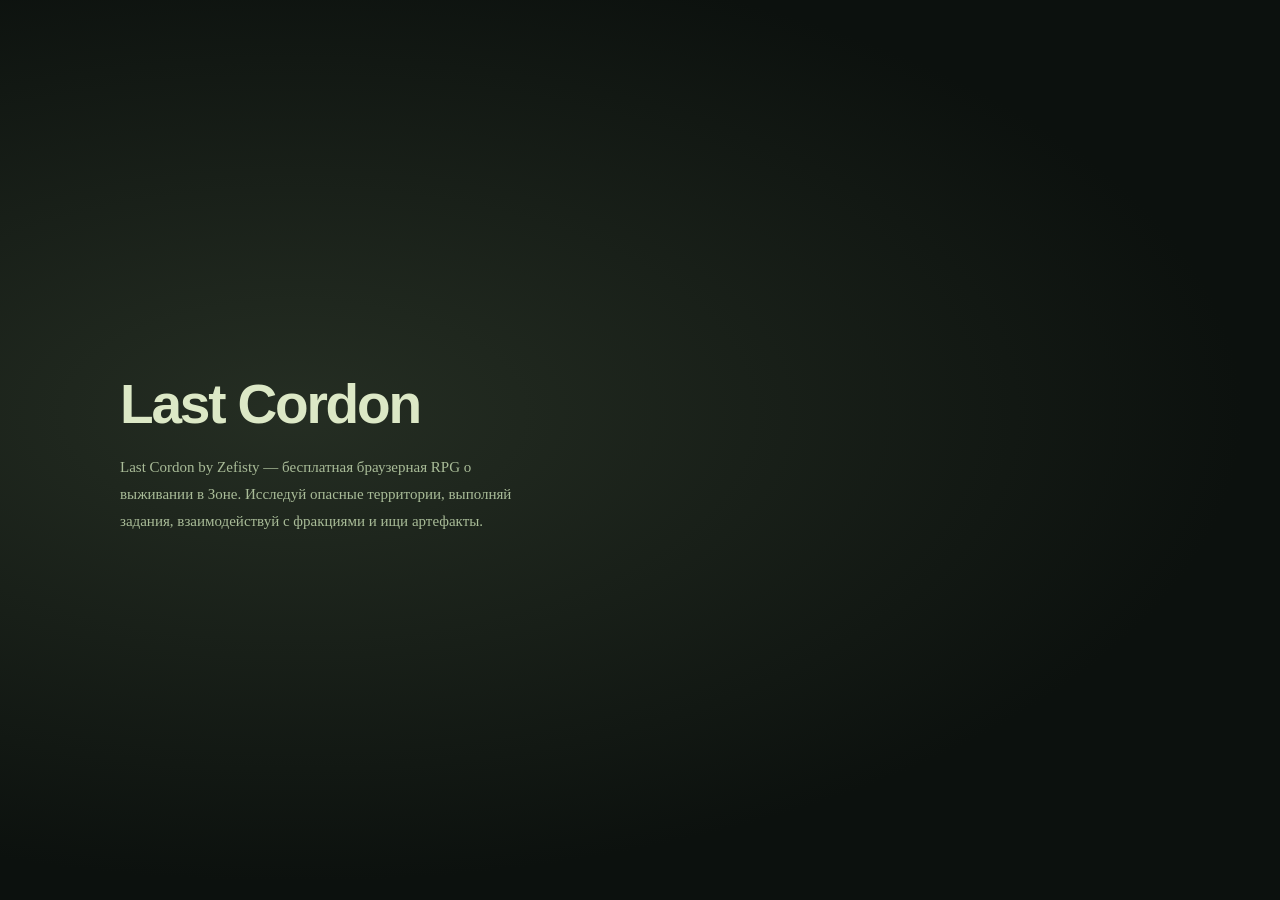
==== commit ebbaab63: "Rebrand ZoneRPG as Last Cordon" ====
--- a/index.html
+++ b/index.html
@@ -6,38 +6,39 @@
   <meta name="theme-color" content="#111713">
   <meta name="mobile-web-app-capable" content="yes">
   <meta name="apple-mobile-web-app-capable" content="yes">
-  <meta name="apple-mobile-web-app-title" content="ZoneRPG">
+  <meta name="application-name" content="Last Cordon">
+  <meta name="apple-mobile-web-app-title" content="Last Cordon">
   <meta name="apple-mobile-web-app-status-bar-style" content="black">
-  <title>ZoneRPG by Zefisty — браузерная RPG о Зоне</title>
-  <meta name="description" content="ZoneRPG by Zefisty — бесплатная браузерная RPG о вылазках, аномалиях, артефактах, фракциях и выживании в опасной Зоне.">
+  <title>Last Cordon by Zefisty — браузерная RPG о Зоне</title>
+  <meta name="description" content="Last Cordon by Zefisty — бесплатная браузерная RPG о вылазках, аномалиях, артефактах, фракциях и выживании в опасной Зоне.">
   <meta name="author" content="Zefisty">
   <meta name="robots" content="index, follow">
   <link rel="canonical" href="https://zefisty.github.io/ZoneRPG/">
   <link rel="sitemap" type="application/xml" href="https://zefisty.github.io/ZoneRPG/sitemap.xml">
-  <meta property="og:title" content="ZoneRPG by Zefisty">
-  <meta property="og:description" content="ZoneRPG by Zefisty — бесплатная браузерная RPG о вылазках, аномалиях, артефактах, фракциях и выживании в опасной Зоне.">
+  <meta property="og:title" content="Last Cordon">
+  <meta property="og:description" content="Last Cordon by Zefisty — бесплатная браузерная RPG о вылазках, аномалиях, артефактах, фракциях и выживании в опасной Зоне.">
   <meta property="og:type" content="website">
   <meta property="og:url" content="https://zefisty.github.io/ZoneRPG/">
-  <meta property="og:site_name" content="ZoneRPG">
+  <meta property="og:site_name" content="Last Cordon">
   <meta property="og:locale" content="ru_RU">
   <meta property="og:image" content="https://zefisty.github.io/ZoneRPG/assets/pwa/radiation-green-v2-512.png">
   <meta property="og:image:type" content="image/png">
   <meta property="og:image:width" content="512">
   <meta property="og:image:height" content="512">
-  <meta property="og:image:alt" content="Зелёный знак радиации ZoneRPG">
+  <meta property="og:image:alt" content="Зелёный знак радиации Last Cordon">
   <meta name="twitter:card" content="summary">
-  <meta name="twitter:title" content="ZoneRPG by Zefisty">
-  <meta name="twitter:description" content="ZoneRPG by Zefisty — бесплатная браузерная RPG о вылазках, аномалиях, артефактах, фракциях и выживании в опасной Зоне.">
+  <meta name="twitter:title" content="Last Cordon by Zefisty">
+  <meta name="twitter:description" content="Last Cordon by Zefisty — бесплатная браузерная RPG о вылазках, аномалиях, артефактах, фракциях и выживании в опасной Зоне.">
   <meta name="twitter:image" content="https://zefisty.github.io/ZoneRPG/assets/pwa/radiation-green-v2-512.png">
-  <meta name="twitter:image:alt" content="Зелёный знак радиации ZoneRPG">
+  <meta name="twitter:image:alt" content="Зелёный знак радиации Last Cordon">
   <script type="application/ld+json">
 {
   "@context": "https://schema.org",
   "@type": "VideoGame",
-  "name": "ZoneRPG",
-  "alternateName": "ZoneRPG by Zefisty",
+  "name": "Last Cordon",
+  "alternateName": "Last Cordon by Zefisty",
   "url": "https://zefisty.github.io/ZoneRPG/",
-  "description": "ZoneRPG by Zefisty — бесплатная браузерная RPG о вылазках, аномалиях, артефактах, фракциях и выживании в опасной Зоне.",
+  "description": "Last Cordon by Zefisty — бесплатная браузерная RPG о вылазках, аномалиях, артефактах, фракциях и выживании в опасной Зоне.",
   "image": "https://zefisty.github.io/ZoneRPG/assets/pwa/radiation-green-v2-512.png",
   "inLanguage": "ru",
   "applicationCategory": "GameApplication",
@@ -87,8 +88,8 @@
   <div id="app" aria-live="polite">
     <main class="title-screen">
       <div class="title-grid"><section class="title-copy">
-        <h1>ZoneRPG</h1>
-        <p>ZoneRPG by Zefisty — бесплатная браузерная RPG о выживании в Зоне. Исследуй опасные территории, выполняй задания, взаимодействуй с фракциями и ищи артефакты.</p>
+        <h1>Last Cordon</h1>
+        <p>Last Cordon by Zefisty — бесплатная браузерная RPG о выживании в Зоне. Исследуй опасные территории, выполняй задания, взаимодействуй с фракциями и ищи артефакты.</p>
         <noscript>Для игры включите JavaScript в браузере.</noscript>
       </section></div>
     </main>
--- a/ui-v11.css
+++ b/ui-v11.css
@@ -340,7 +340,7 @@
 #app .title-grid { width:min(1080px,100%);grid-template-columns:minmax(0,1.12fr) minmax(0,.88fr);gap:64px;align-items:center; }
 #app .brand-large { display:flex;align-items:center;gap:10px;font:700 30px/1.2 var(--pda-mono);letter-spacing:.05em; }
 #app .brand-large:before { content:"";display:block;width:42px;height:42px;flex:0 0 42px;background:url("assets/pwa/radiation-green-v2-favicon-48.png") center/contain no-repeat;image-rendering:pixelated; }
-#app .brand-large span { margin-left:-8px;color:#adc47a; }
+#app .brand-large span { margin-left:0;color:#adc47a; }
 #app .title-copy>small { display:block;margin-top:18px;color:#9aae81;font:9px/1.7 var(--pda-mono);letter-spacing:.14em; }
 #app .title-copy h1 { margin:20px 0 14px;font-size:clamp(36px,4.3vw,56px);color:#dce8c6;letter-spacing:-.04em; }
 #app .title-copy>p { color:#a9bc98;font-size:15px;line-height:1.8;max-width:420px; }
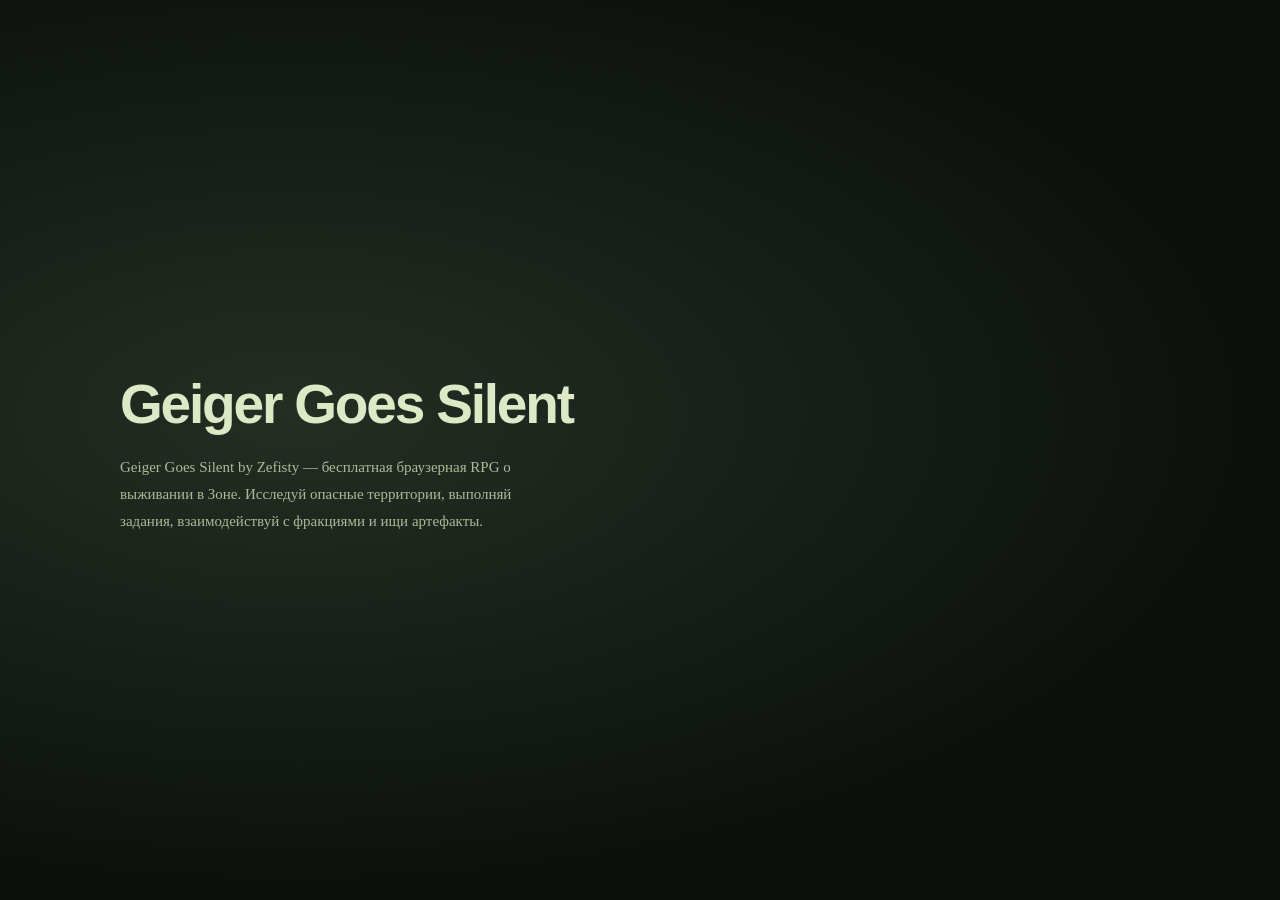
==== commit 0cf74226: "Rebrand project to Geiger Goes Silent" ====
--- a/index.html
+++ b/index.html
@@ -6,40 +6,40 @@
   <meta name="theme-color" content="#111713">
   <meta name="mobile-web-app-capable" content="yes">
   <meta name="apple-mobile-web-app-capable" content="yes">
-  <meta name="application-name" content="Last Cordon">
-  <meta name="apple-mobile-web-app-title" content="Last Cordon">
+  <meta name="application-name" content="Geiger Goes Silent">
+  <meta name="apple-mobile-web-app-title" content="Geiger Goes Silent">
   <meta name="apple-mobile-web-app-status-bar-style" content="black">
-  <title>Last Cordon by Zefisty — браузерная RPG о Зоне</title>
-  <meta name="description" content="Last Cordon by Zefisty — бесплатная браузерная RPG о вылазках, аномалиях, артефактах, фракциях и выживании в опасной Зоне.">
+  <title>Geiger Goes Silent by Zefisty — браузерная RPG о Зоне</title>
+  <meta name="description" content="Geiger Goes Silent by Zefisty — бесплатная браузерная RPG о вылазках, аномалиях, артефактах, фракциях и выживании в опасной Зоне.">
   <meta name="author" content="Zefisty">
   <meta name="robots" content="index, follow">
-  <link rel="canonical" href="https://zefisty.github.io/ZoneRPG/">
-  <link rel="sitemap" type="application/xml" href="https://zefisty.github.io/ZoneRPG/sitemap.xml">
-  <meta property="og:title" content="Last Cordon">
-  <meta property="og:description" content="Last Cordon by Zefisty — бесплатная браузерная RPG о вылазках, аномалиях, артефактах, фракциях и выживании в опасной Зоне.">
+  <link rel="canonical" href="https://zefisty.github.io/GeigerGoesSilent/">
+  <link rel="sitemap" type="application/xml" href="https://zefisty.github.io/GeigerGoesSilent/sitemap.xml">
+  <meta property="og:title" content="Geiger Goes Silent">
+  <meta property="og:description" content="Geiger Goes Silent by Zefisty — бесплатная браузерная RPG о вылазках, аномалиях, артефактах, фракциях и выживании в опасной Зоне.">
   <meta property="og:type" content="website">
-  <meta property="og:url" content="https://zefisty.github.io/ZoneRPG/">
-  <meta property="og:site_name" content="Last Cordon">
+  <meta property="og:url" content="https://zefisty.github.io/GeigerGoesSilent/">
+  <meta property="og:site_name" content="Geiger Goes Silent">
   <meta property="og:locale" content="ru_RU">
-  <meta property="og:image" content="https://zefisty.github.io/ZoneRPG/assets/pwa/radiation-green-v2-512.png">
+  <meta property="og:image" content="https://zefisty.github.io/GeigerGoesSilent/assets/pwa/radiation-green-v2-512.png">
   <meta property="og:image:type" content="image/png">
   <meta property="og:image:width" content="512">
   <meta property="og:image:height" content="512">
-  <meta property="og:image:alt" content="Зелёный знак радиации Last Cordon">
+  <meta property="og:image:alt" content="Зелёный знак радиации Geiger Goes Silent">
   <meta name="twitter:card" content="summary">
-  <meta name="twitter:title" content="Last Cordon by Zefisty">
-  <meta name="twitter:description" content="Last Cordon by Zefisty — бесплатная браузерная RPG о вылазках, аномалиях, артефактах, фракциях и выживании в опасной Зоне.">
-  <meta name="twitter:image" content="https://zefisty.github.io/ZoneRPG/assets/pwa/radiation-green-v2-512.png">
-  <meta name="twitter:image:alt" content="Зелёный знак радиации Last Cordon">
+  <meta name="twitter:title" content="Geiger Goes Silent by Zefisty">
+  <meta name="twitter:description" content="Geiger Goes Silent by Zefisty — бесплатная браузерная RPG о вылазках, аномалиях, артефактах, фракциях и выживании в опасной Зоне.">
+  <meta name="twitter:image" content="https://zefisty.github.io/GeigerGoesSilent/assets/pwa/radiation-green-v2-512.png">
+  <meta name="twitter:image:alt" content="Зелёный знак радиации Geiger Goes Silent">
   <script type="application/ld+json">
 {
   "@context": "https://schema.org",
   "@type": "VideoGame",
-  "name": "Last Cordon",
-  "alternateName": "Last Cordon by Zefisty",
-  "url": "https://zefisty.github.io/ZoneRPG/",
-  "description": "Last Cordon by Zefisty — бесплатная браузерная RPG о вылазках, аномалиях, артефактах, фракциях и выживании в опасной Зоне.",
-  "image": "https://zefisty.github.io/ZoneRPG/assets/pwa/radiation-green-v2-512.png",
+  "name": "Geiger Goes Silent",
+  "alternateName": "Geiger Goes Silent by Zefisty",
+  "url": "https://zefisty.github.io/GeigerGoesSilent/",
+  "description": "Geiger Goes Silent by Zefisty — бесплатная браузерная RPG о вылазках, аномалиях, артефактах, фракциях и выживании в опасной Зоне.",
+  "image": "https://zefisty.github.io/GeigerGoesSilent/assets/pwa/radiation-green-v2-512.png",
   "inLanguage": "ru",
   "applicationCategory": "GameApplication",
   "operatingSystem": "Web Browser",
@@ -88,8 +88,8 @@
   <div id="app" aria-live="polite">
     <main class="title-screen">
       <div class="title-grid"><section class="title-copy">
-        <h1>Last Cordon</h1>
-        <p>Last Cordon by Zefisty — бесплатная браузерная RPG о выживании в Зоне. Исследуй опасные территории, выполняй задания, взаимодействуй с фракциями и ищи артефакты.</p>
+        <h1>Geiger Goes Silent</h1>
+        <p>Geiger Goes Silent by Zefisty — бесплатная браузерная RPG о выживании в Зоне. Исследуй опасные территории, выполняй задания, взаимодействуй с фракциями и ищи артефакты.</p>
         <noscript>Для игры включите JavaScript в браузере.</noscript>
       </section></div>
     </main>
--- a/ui-v11.css
+++ b/ui-v11.css
@@ -114,7 +114,7 @@
 /* Header, status telemetry and global navigation. */
 #app .game-shell { width:min(1260px,calc(100% - 48px));padding-bottom:108px; }
 #app .topbar { min-height:82px;gap:24px;border-bottom:1px solid #41513b;box-shadow:0 1px #040a06; }
-#app .brand { gap:10px;font:700 15px/1 var(--pda-mono);letter-spacing:.08em;color:#e3ebd6; }
+#app .brand { gap:10px;font:700 14px/1 var(--pda-mono);letter-spacing:.03em;color:#e3ebd6; }
 #app .brand-mark { box-shadow:0 0 0 1px #5b70412b,0 0 22px #b6c7830a; }
 #app .brand-dim { color:#a2b877; }
 #app .top-location { min-width:0; }
@@ -338,11 +338,11 @@
 /* Start/save/pause/settings/death remain the same flows. */
 #app .title-screen { min-height:100svh;padding:clamp(24px,7vh,72px) 24px;display:grid;place-items:center; }
 #app .title-grid { width:min(1080px,100%);grid-template-columns:minmax(0,1.12fr) minmax(0,.88fr);gap:64px;align-items:center; }
-#app .brand-large { display:flex;align-items:center;gap:10px;font:700 30px/1.2 var(--pda-mono);letter-spacing:.05em; }
+#app .brand-large { display:flex;align-items:center;gap:8px;font:700 clamp(16px,3vw,28px)/1.2 var(--pda-mono);letter-spacing:.02em;white-space:nowrap; }
 #app .brand-large:before { content:"";display:block;width:42px;height:42px;flex:0 0 42px;background:url("assets/pwa/radiation-green-v2-favicon-48.png") center/contain no-repeat;image-rendering:pixelated; }
 #app .brand-large span { margin-left:0;color:#adc47a; }
 #app .title-copy>small { display:block;margin-top:18px;color:#9aae81;font:9px/1.7 var(--pda-mono);letter-spacing:.14em; }
-#app .title-copy h1 { margin:20px 0 14px;font-size:clamp(36px,4.3vw,56px);color:#dce8c6;letter-spacing:-.04em; }
+#app .title-copy h1 { margin:20px 0 14px;font-size:clamp(36px,4.3vw,56px);color:#dce8c6;letter-spacing:-.04em;text-wrap:balance; }
 #app .title-copy>p { color:#a9bc98;font-size:15px;line-height:1.8;max-width:420px; }
 #app .title-actions { display:grid;gap:10px;width:min(340px,100%);margin-top:28px; }
 #app .title-actions>button { width:100%;justify-content:flex-start;min-height:48px;padding:13px 17px;font-size:13px; }
@@ -445,7 +445,7 @@
 @media(max-width:479px) {
   #app .game-shell { width:calc(100% - 20px);padding-bottom:132px; }
   #app .topbar { min-height:68px;gap:14px; }
-  #app .brand { font-size:12px;gap:8px; }
+  #app .brand { font-size:11px;gap:8px; }
   #app .top-location strong { font-size:12px; }
   #app .top-location small { font-size:8px;letter-spacing:.04em; }
   #app .game-main { padding:12px 0;gap:12px; }
@@ -507,7 +507,7 @@
   #app .setting-line select { max-width:100%;font-size:11px; }
   #app .title-screen { padding:26px 18px; }
   #app .title-copy h1 { font-size:36px;margin-top:18px; }
-  #app .brand-large { font-size:25px; }
+  #app .brand-large { font-size:clamp(16px,4.5vw,21px); }
   #app .brand-large:before { width:34px;height:34px;flex-basis:34px; }
   #app .title-grid { gap:26px; }
   #app .title-actions { margin-top:22px; }
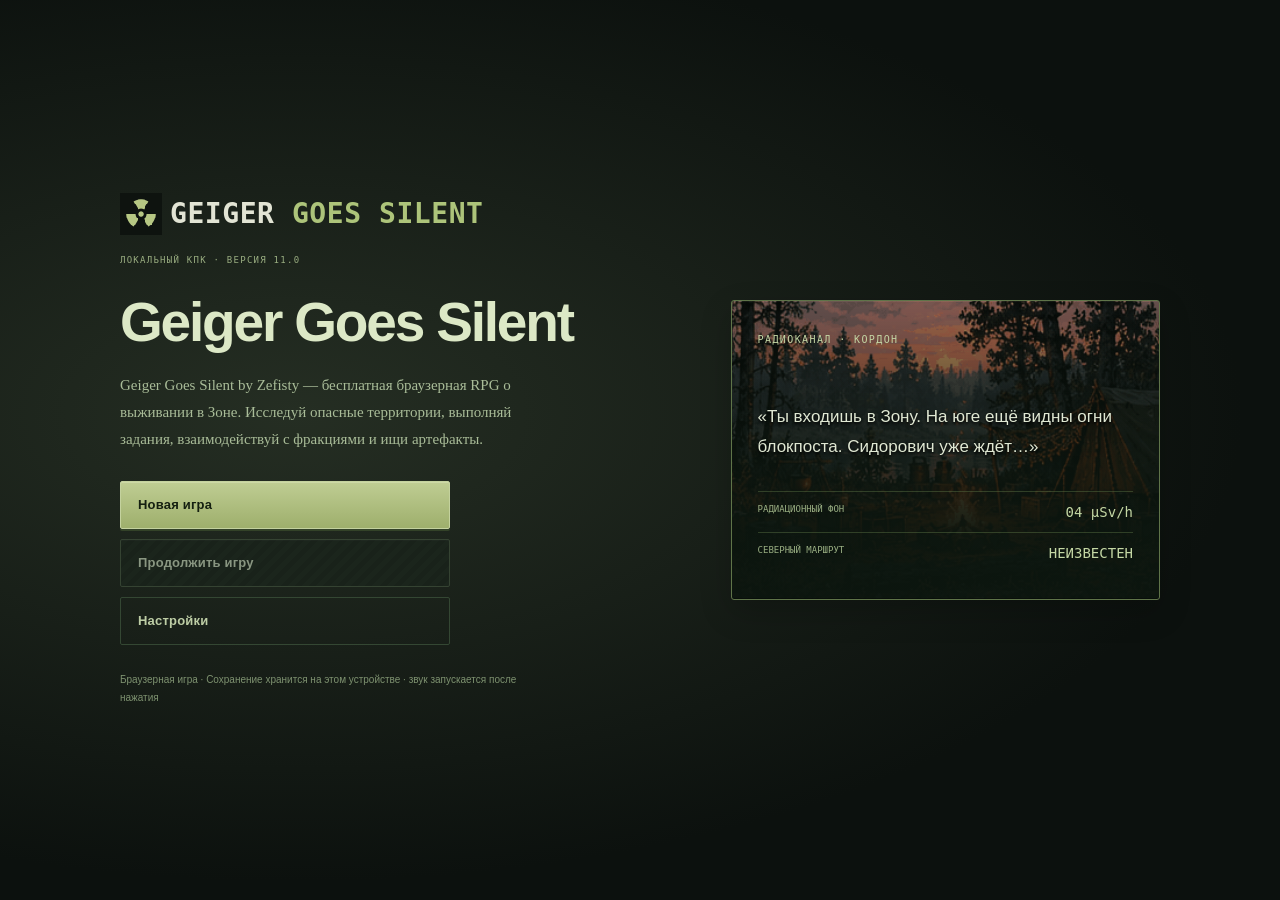
==== commit 520dcb4c: "Expand expedition journal and living world systems" ====
--- a/index.html
+++ b/index.html
@@ -65,6 +65,7 @@
   <script defer src="content-v72.js"></script>
   <script defer src="personal-stories.js"></script>
   <script defer src="living-content.js"></script>
+  <script defer src="field-journal.js"></script>
   <script defer src="living-zone.js"></script>
   <script defer src="expedition.js"></script>
   <script defer src="narrative.js"></script>
@@ -80,6 +81,7 @@
   <script defer src="engine.js"></script>
   <script defer src="art.js"></script>
   <script defer src="zone-ui.js"></script>
+  <script defer src="field-journal-ui.js"></script>
   <script defer src="ui.js"></script>
   <script defer src="game.js"></script>
   <script defer src="pwa-register.js"></script>
--- a/ui-v11.css
+++ b/ui-v11.css
@@ -340,7 +340,8 @@
 #app .title-grid { width:min(1080px,100%);grid-template-columns:minmax(0,1.12fr) minmax(0,.88fr);gap:64px;align-items:center; }
 #app .brand-large { display:flex;align-items:center;gap:8px;font:700 clamp(16px,3vw,28px)/1.2 var(--pda-mono);letter-spacing:.02em;white-space:nowrap; }
 #app .brand-large:before { content:"";display:block;width:42px;height:42px;flex:0 0 42px;background:url("assets/pwa/radiation-green-v2-favicon-48.png") center/contain no-repeat;image-rendering:pixelated; }
-#app .brand-large span { margin-left:0;color:#adc47a; }
+#app .brand-large .brand-words { display:block;color:inherit; }
+#app .brand-large .brand-words>span { color:#adc47a; }
 #app .title-copy>small { display:block;margin-top:18px;color:#9aae81;font:9px/1.7 var(--pda-mono);letter-spacing:.14em; }
 #app .title-copy h1 { margin:20px 0 14px;font-size:clamp(36px,4.3vw,56px);color:#dce8c6;letter-spacing:-.04em;text-wrap:balance; }
 #app .title-copy>p { color:#a9bc98;font-size:15px;line-height:1.8;max-width:420px; }
@@ -587,7 +588,7 @@
 #app .attribute-row .stat-info { margin:0;padding:0;border:0;background:none; }
 #app .attribute-row .stat-info summary { font-size:11px; }
 #app .attribute-row .attribute-plus { font:600 19px/1 var(--pda-mono); }
-#app .attribute-row .stat-square-button { display:inline-grid;place-items:center;box-sizing:border-box;
+#app .attribute-row .stat-square-button,#app .player-name-row .stat-square-button { display:inline-grid;place-items:center;box-sizing:border-box;
   width:36px;height:36px;min-width:36px;max-width:36px;min-height:36px;max-height:36px;
   padding:0;margin:0;flex:0 0 36px;border-radius:4px;line-height:1; }
 #app .attribute-row .stat-info p { top:calc(100% + 4px);font-size:12px;line-height:1.6; }
@@ -635,3 +636,31 @@
   #app .settings-section { padding:4px var(--pda-s2) var(--pda-s2); }
   #app .menu-actions.more-actions>button { padding:9px 8px; }
 }
+
+/* Optional, per-save character callsign; the existing profile remains the edit surface. */
+#app .player-name-row { display:flex;align-items:center;gap:6px;min-height:36px;min-width:0;margin-bottom:8px; }
+#app .player-name-display { appearance:none;max-width:100%;min-height:36px;padding:4px 0;background:none;border:0;color:#dce8c6;font:600 17px/1.3 var(--pda-font);text-align:left;overflow-wrap:anywhere;cursor:text; }
+#app .player-name-display:hover { color:#c6dc9a;text-decoration:underline;text-underline-offset:4px; }
+#app .player-name-display:focus-visible { outline:2px solid #adc47a;outline-offset:3px; }
+#app .player-name-input { box-sizing:border-box;width:100%;min-width:0;flex:1;height:36px;padding:6px 8px;border:1px solid #657d4f;border-radius:4px;background:#111a13;color:#e3ebd6;font:600 16px/1.3 var(--pda-font); }
+#app .player-name-input:focus { outline:2px solid #adc47a;outline-offset:1px; }
+#app .player-name-hint { display:block;min-height:30px;margin:-3px 0 8px;color:#b6c78c;font:10px/1.5 var(--pda-mono);overflow-wrap:anywhere; }
+/* Field journal additions: event-driven UI, bounded and readable on small screens. */
+#app .field-new{display:inline-block;margin-left:4px;padding:1px 3px;border:1px solid var(--pda-accent);border-radius:3px;font:9px var(--pda-mono);color:var(--pda-accent);vertical-align:middle;white-space:nowrap}
+#app .quest-heading strong{min-width:0;flex:1;overflow-wrap:anywhere}
+#app .quest-heading .quest-pin{flex:0 0 36px;width:36px;height:36px;min-width:36px;min-height:36px;padding:0;display:grid;place-items:center;border-radius:4px;line-height:1;font-size:20px}
+#app .field-actions{display:flex;flex-wrap:wrap;gap:8px;margin:12px 0}
+#app .field-actions>button{min-width:0;min-height:44px;white-space:normal;overflow-wrap:anywhere;flex:1 1 140px}
+#app .field-metrics{display:grid;grid-template-columns:repeat(3,minmax(0,1fr));gap:8px;margin:12px 0}
+#app .field-metrics>div{min-width:0;padding:8px;background:var(--pda-raised);border:1px solid var(--pda-line);border-radius:4px}
+#app .field-metrics small,#app .field-metrics strong{display:block;overflow-wrap:anywhere}
+#app .field-return-label{color:var(--pda-accent);font:12px var(--pda-mono);letter-spacing:.08em}
+#app .field-summary,#app .field-record,#app .field-timeline{min-width:0;overflow-wrap:anywhere}
+#app .panel-window.field-return-panel{max-width:min(580px,calc(100vw - 24px))}
+#app .field-summary details{margin:10px 0;border-top:1px solid var(--pda-line);padding-top:8px}
+#app .field-record{padding:12px;margin:10px 0;border:1px solid var(--pda-line);border-radius:4px;background:var(--pda-panel)}
+#app .field-record h3{margin-top:0}
+#app .field-timeline{padding-left:20px}
+#app .field-timeline li{padding:8px 0;border-bottom:1px solid var(--pda-line)}
+#app .field-copy-text{box-sizing:border-box;width:100%;max-width:100%;min-height:160px;color:var(--pda-ink);background:var(--pda-panel);border:1px solid var(--pda-line);padding:8px;resize:vertical}
+@media(max-width:480px){#app .field-metrics{grid-template-columns:repeat(2,minmax(0,1fr))}#app .field-actions>button{flex-basis:100%}}
